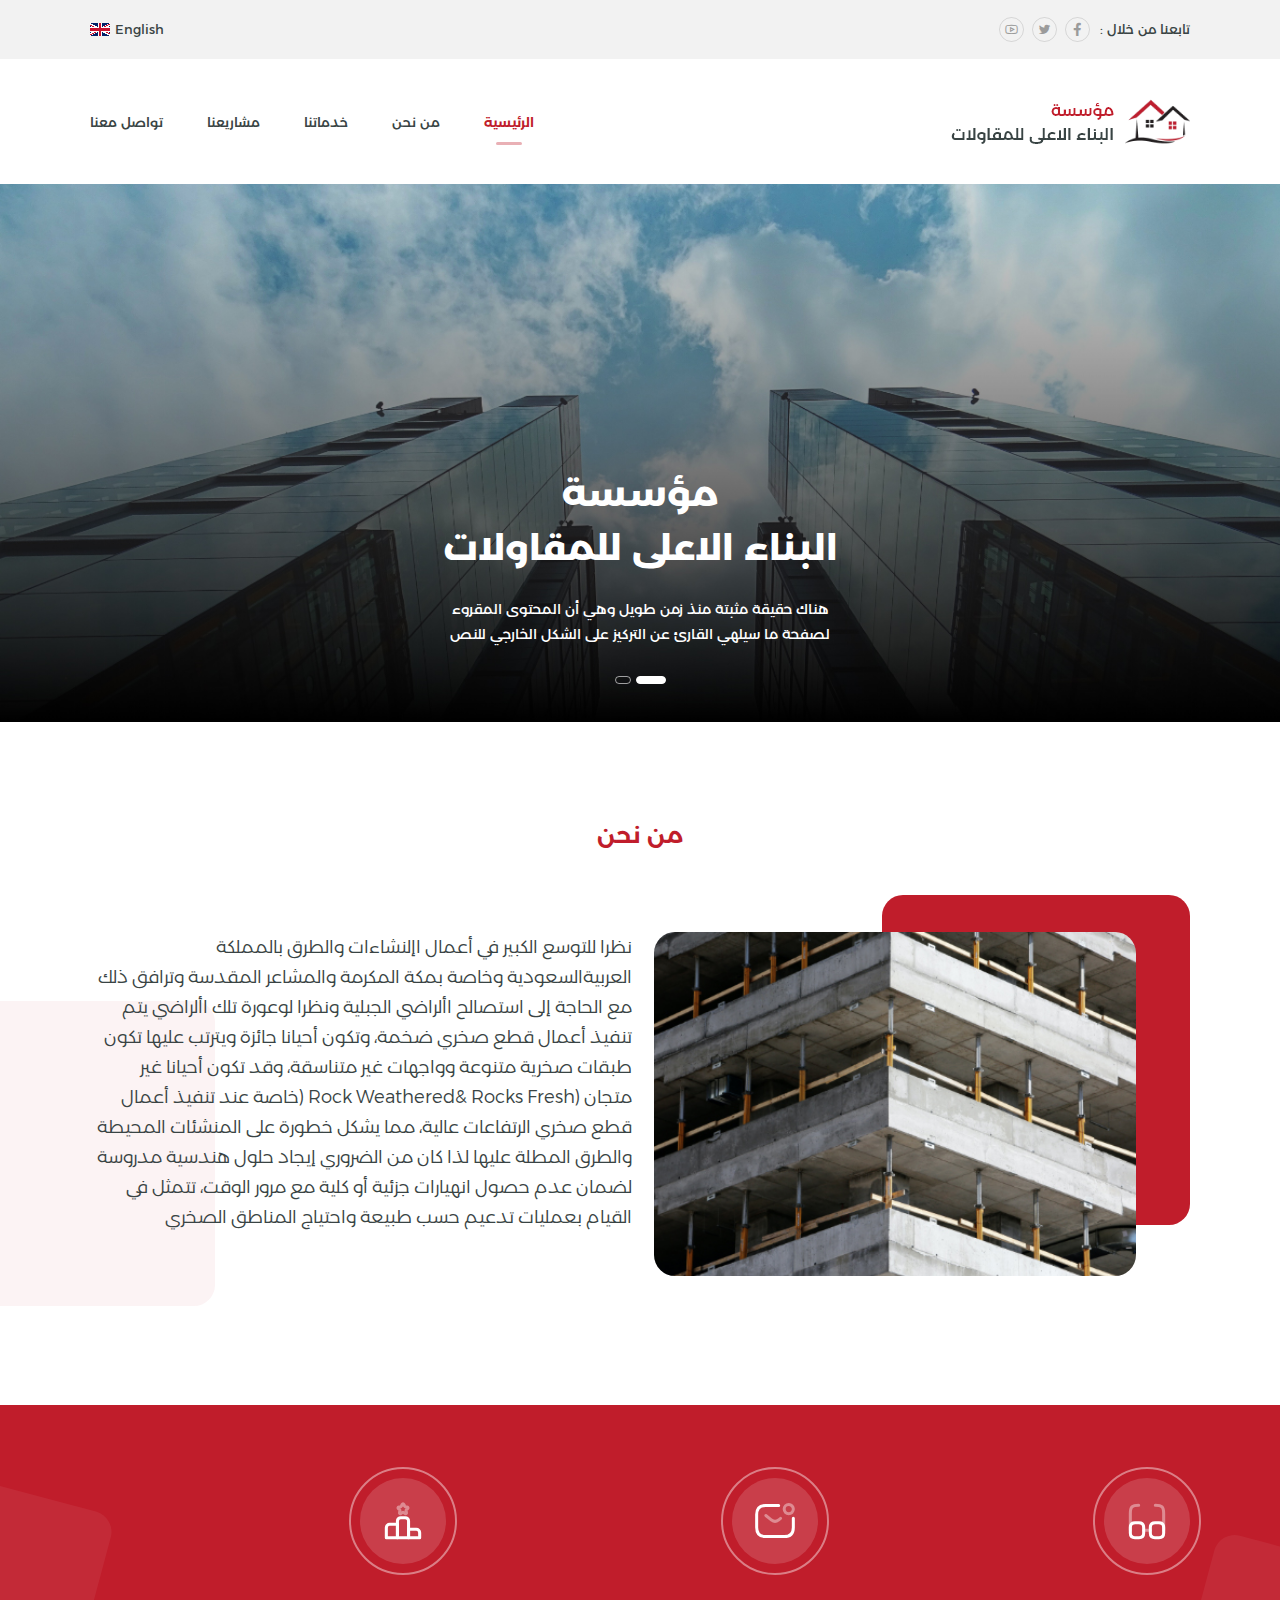
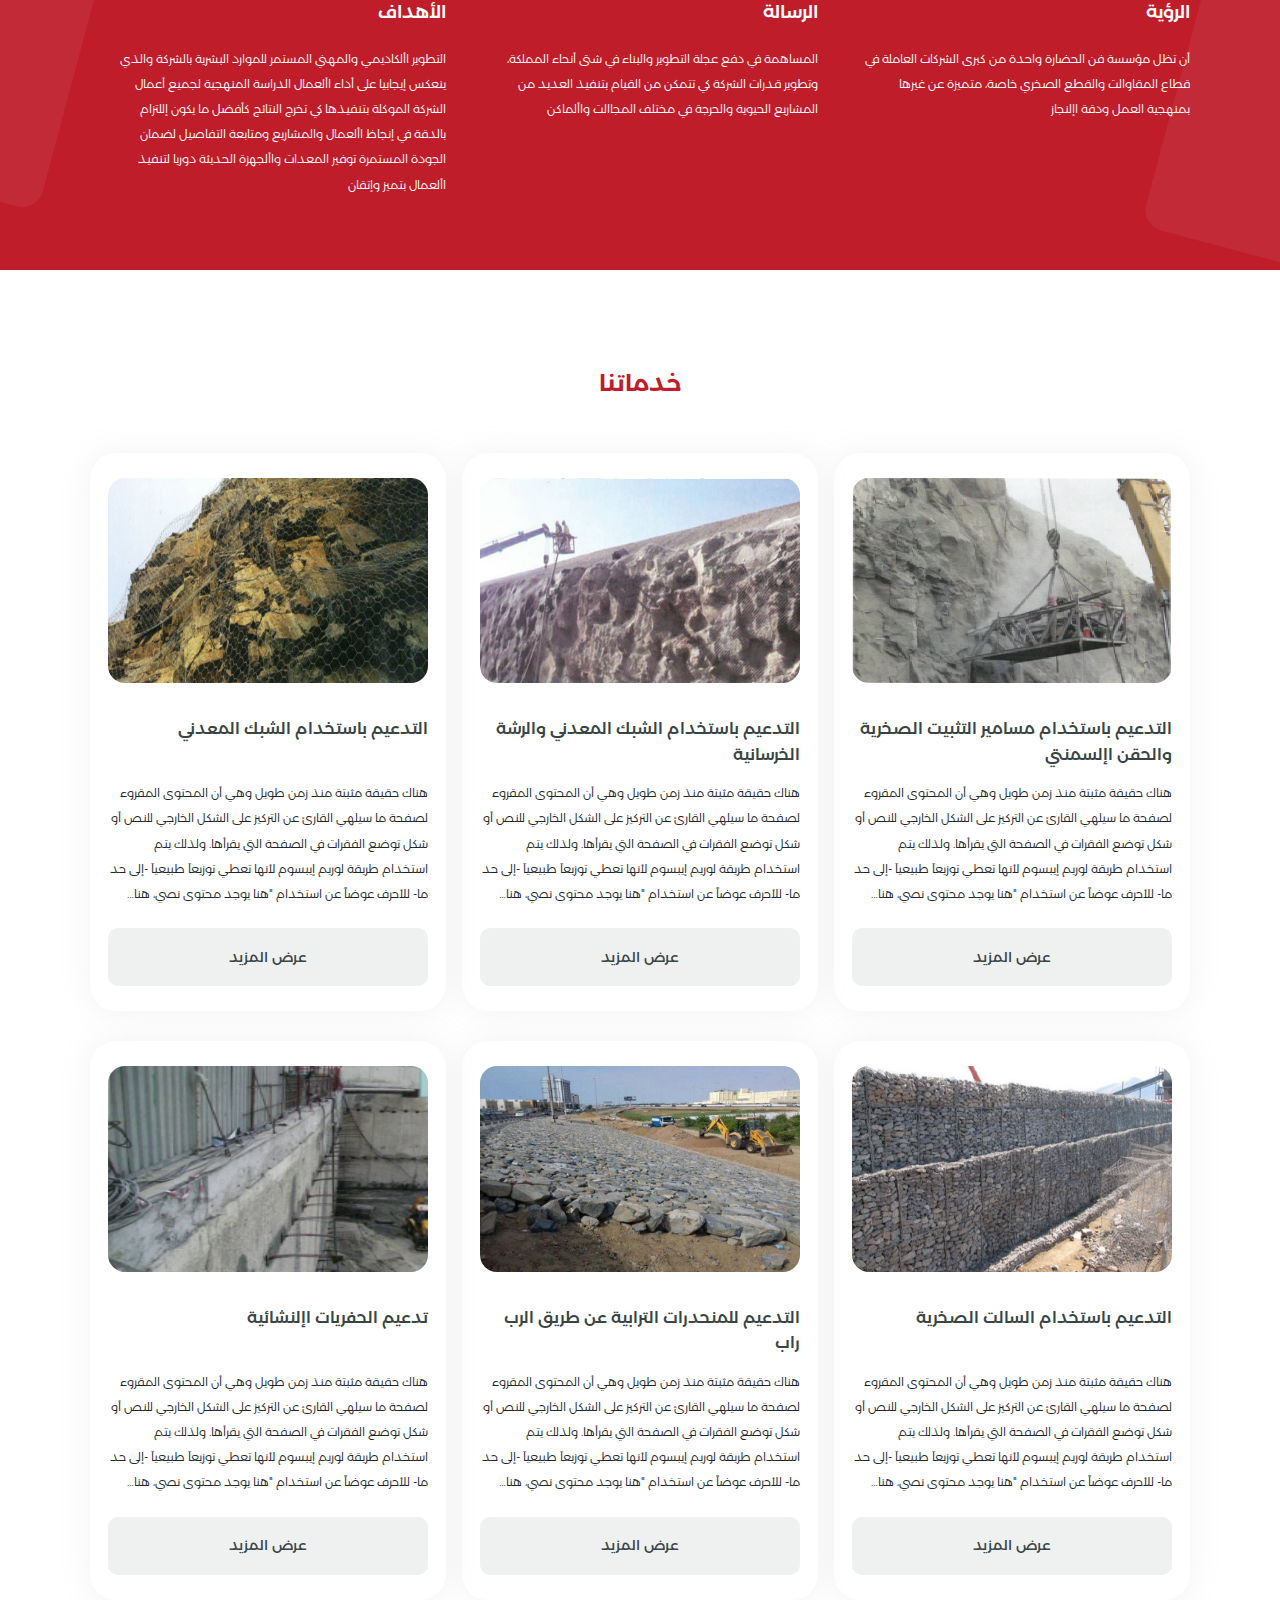
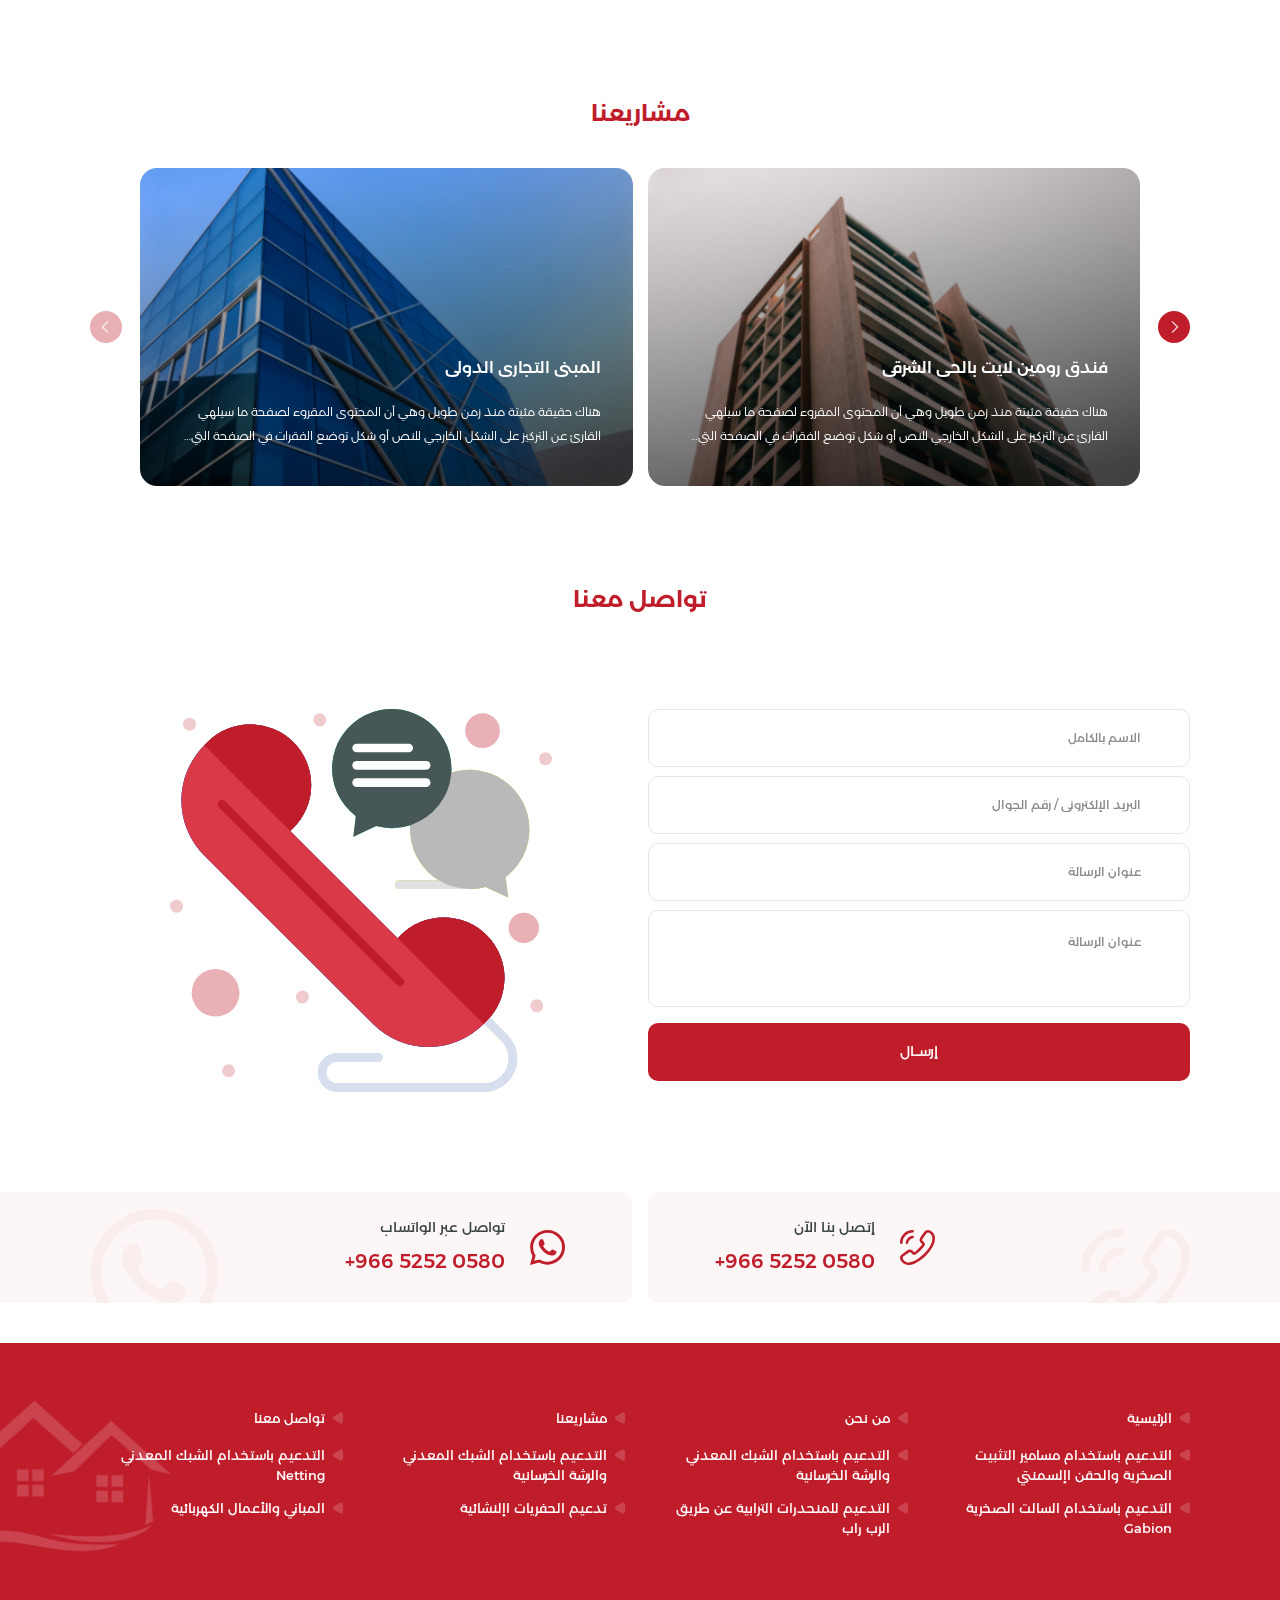
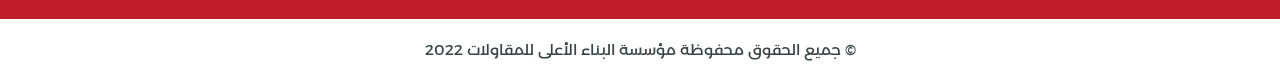
==== index.html @ 905dfeca "init" ====
<!DOCTYPE html>
<html dir="rtl" lang="ar">
  <head>
    <meta charset="UTF-8" />
    <meta
      name="viewport"
      content="width=device-width, initial-scale=1, shrink-to-fit=no, user-scalable=no"
    />
    <title>مؤسسة البناء الأعلى للمقاولات</title>
    <link rel="shortcut icon" type="img/png" href="images/favicon.png" />
    <link rel="stylesheet" href="css/bootstrap.rtl.min.css" />
    <link rel="stylesheet" href="css/sal.css" />
    <link rel="stylesheet" href="css/swiper-bundle.min.css" />
    <link rel="stylesheet" href="css/line-awesome.css" />
    <link rel="stylesheet" href="css/main.css" />
  </head>

  <body>
    <!-- Start Header -->
    <header>
      <div class="top-header-cont">
        <div class="container">
          <div class="top-header">
            <div class="socials">
              <span class="social-title">تابعنا من خلال : </span>
              <a href="#!" class="social facebook">
                <i class="lab la-facebook"></i>
              </a>
              <a href="#!" class="social twitter">
                <i class="lab la-twitter"></i>
              </a>
              <a href="#!" class="social youtube">
                <i class="lab la-youtube"></i>
              </a>
            </div>
            <a href="en/index.html" class="lang">
              <span>English</span>
              <img src="images/lang-en.png" class="img-fluid" />
            </a>
          </div>
        </div>
      </div>

      <div class="container">
        <div class="header">
          <a href="index.html" class="logo">
            <img src="images/logo.png" class="img-fluid" />
          </a>

          <div class="overlay"></div>
          <nav class="header-nav">
            <ul class="header-ul list-unstyled">
              <li class="nav-head">
                <button class="close-btn">
                  <i class="las la-times"></i>
                </button>
              </li>
              <li class="header-li">
                <a href="index.html" class="header-a active"> الرئيسية </a>
              </li>
              <li class="header-li">
                <a href="about.html" class="header-a"> من نحن </a>
              </li>
              <li class="header-li">
                <a href="services.html" class="header-a"> خدماتنا </a>
              </li>
              <li class="header-li">
                <a href="projects.html" class="header-a"> مشاريعنا </a>
              </li>
              <li class="header-li">
                <a href="contact.html" class="header-a"> تواصل معنا </a>
              </li>
            </ul>
          </nav>
          <a role="button" class="menu-btn">
            <i class="las la-bars"></i>
          </a>
        </div>
      </div>
    </header>
    <!-- End Header -->

    <!-- Start Main -->
    <main class="main-sec">
      <div class="main-slider">
        <div class="swiper">
          <div class="swiper-wrapper">
            <div class="swiper-slide">
              <div class="main-slide">
                <img src="images/main/01.jpg" class="img-fluid main-img" />
                <div class="main-text">
                  <h2 class="main-title">
                    مؤسسة
                    <br />
                    البناء الاعلى للمقاولات
                  </h2>
                  <p class="main-p">
                    هناك حقيقة مثبتة منذ زمن طويل وهي أن المحتوى المقروء لصفحة
                    ما سيلهي القارئ عن التركيز على الشكل الخارجي للنص
                  </p>
                </div>
              </div>
            </div>
            <div class="swiper-slide">
              <div class="main-slide">
                <img src="images/main/02.jpg" class="img-fluid main-img" />
                <div class="main-text">
                  <h2 class="main-title">
                    مؤسسة
                    <br />
                    البناء الاعلى للمقاولات
                  </h2>
                  <p class="main-p">
                    هناك حقيقة مثبتة منذ زمن طويل وهي أن المحتوى المقروء لصفحة
                    ما سيلهي القارئ عن التركيز على الشكل الخارجي للنص
                  </p>
                </div>
              </div>
            </div>
          </div>
        </div>

        <div class="swiper-pagination"></div>
      </div>
    </main>
    <!-- End Main -->

    <!-- Start About -->
    <section class="about-sec">
      <div class="pattern-square"></div>
      <div class="container">
        <h3 class="sec-head">من نحن</h3>
        <div class="about-grid">
          <div class="about-img-cont">
            <div class="about-img-pattern"></div>
            <div
              class="about-img"
              style="background-image: url(images/about/main.jpg)"
            ></div>
          </div>
          <div class="about-text">
            <p>
              نظرا للتوسع الكبير في أعمال اإلنشاءات والطرق بالمملكة
              العربيةالسعودية وخاصة بمكة المكرمة والمشاعر المقدسة وترافق ذلك مع
              الحاجة إلى استصالح األراضي الجبلية ونظرا لوعورة تلك األراضي يتم
              تنفيذ أعمال قطع صخري ضخمة، وتكون أحيانا جائزة ويترتب عليها تكون
              طبقات صخرية متنوعة وواجهات غير متناسقة، وقد تكون أحيانا غير متجان
              (Rock Weathered& Rocks Fresh (خاصة عند تنفيذ أعمال قطع صخري
              الرتفاعات عالية، مما يشكل خطورة على المنشئات المحيطة والطرق المطلة
              عليها لذا كان من الضروري إيجاد حلول هندسية مدروسة لضمان عدم حصول
              انهيارات جزئية أو كلية مع مرور الوقت، تتمثل في القيام بعمليات
              تدعيم حسب طبيعة واحتياج المناطق الصخري
            </p>
          </div>
        </div>
      </div>
    </section>
    <!-- End About -->

    <!-- Start Featurs -->
    <section class="feats-sec">
      <div class="pattern-square"></div>
      <div class="pattern-square"></div>
      <div class="container">
        <div class="feats-cont">
          <div class="feat">
            <div class="feat-icon">
              <img src="images/about/01.svg" class="img-fluid" />
            </div>
            <h5 class="feat-name">الرؤية</h5>
            <p class="feat-desc">
              أن تظل مؤسسة فن الحضارة واحدة من كبرى الشركات العاملة في قطاع
              المقاوالت والقطع الصخري خاصة، متميزة عن غيرها بمنهجية العمل ودقة
              اإلنجاز
            </p>
          </div>
          <div class="feat">
            <div class="feat-icon">
              <img src="images/about/02.svg" class="img-fluid" />
            </div>
            <h5 class="feat-name">الرسالة</h5>
            <p class="feat-desc">
              المساهمة في دفع عجلة التطوير والبناء في شتى أنحاء المملكة، وتطوير
              قدرات الشركة كي تتمكن من القيام بتنفيذ العديد من المشاريع الحيوية
              والحرجة في مختلف المجاالت واألماكن
            </p>
          </div>
          <div class="feat">
            <div class="feat-icon">
              <img src="images/about/03.svg" class="img-fluid" />
            </div>
            <h5 class="feat-name">الأهداف</h5>
            <p class="feat-desc">
              التطوير األكاديمي والمهني المستمر للموارد البشرية بالشركة والذي
              ينعكس إيجابيا على أداء األعمال الدراسة المنهجية لجميع أعمال الشركة
              الموكلة بتنفيذها كي تخرج النتائج كأفضل ما يكون إللتزام بالدقة في
              إنجاظ األعمال والمشاريع ومتابعة التفاصيل لضمان الجودة المستمرة
              توفير المعدات واألجهزة الحديثة دوريا لتنفيذ األعمال بتميز وإتقان
            </p>
          </div>
        </div>
      </div>
    </section>
    <!-- End Featurs -->

    <!-- Start Services -->
    <section class="services-sec">
      <div class="container">
        <h3 class="sec-head">خدماتنا</h3>
        <div class="services-grid">
          <div class="service-item">
            <a href="service.html" class="service-img">
              <img src="images/services/01.jpg" class="img-fluid" />
            </a>
            <h4 class="service-name-cont">
              <a href="service.html" class="service-name">
                التدعيم باستخدام مسامير التثبيت الصخرية والحقن اإلسمنتي
              </a>
            </h4>
            <p class="service-desc">
              هناك حقيقة مثبتة منذ زمن طويل وهي أن المحتوى المقروء لصفحة ما
              سيلهي القارئ عن التركيز على الشكل الخارجي للنص أو شكل توضع الفقرات
              في الصفحة التي يقرأها. ولذلك يتم استخدام طريقة لوريم إيبسوم لأنها
              تعطي توزيعاَ طبيعياَ -إلى حد ما- للأحرف عوضاً عن استخدام "هنا يوجد
              محتوى نصي، هنا يوجد محتوى نصي" فتجعلها تبدو (أي الأحرف) وكأنها نص
              مقروء. العديد من برامح النشر المكتبي وبرامح تحرير صفحات الويب
              تستخدم لوريم إيبسوم بشكل إفتراضي
            </p>
            <div class="service-link-cont">
              <a href="service.html" class="service-link">عرض المزيد</a>
            </div>
          </div>
          <div class="service-item">
            <a href="service.html" class="service-img">
              <img src="images/services/02.jpg" class="img-fluid" />
            </a>
            <h4 class="service-name-cont">
              <a href="service.html" class="service-name">
                التدعيم باستخدام الشبك المعدني والرشة الخرسانية
              </a>
            </h4>
            <p class="service-desc">
              هناك حقيقة مثبتة منذ زمن طويل وهي أن المحتوى المقروء لصفحة ما
              سيلهي القارئ عن التركيز على الشكل الخارجي للنص أو شكل توضع الفقرات
              في الصفحة التي يقرأها. ولذلك يتم استخدام طريقة لوريم إيبسوم لأنها
              تعطي توزيعاَ طبيعياَ -إلى حد ما- للأحرف عوضاً عن استخدام "هنا يوجد
              محتوى نصي، هنا يوجد محتوى نصي" فتجعلها تبدو (أي الأحرف) وكأنها نص
              مقروء. العديد من برامح النشر المكتبي وبرامح تحرير صفحات الويب
              تستخدم لوريم إيبسوم بشكل إفتراضي
            </p>
            <div class="service-link-cont">
              <a href="service.html" class="service-link">عرض المزيد</a>
            </div>
          </div>
          <div class="service-item">
            <a href="service.html" class="service-img">
              <img src="images/services/03.jpg" class="img-fluid" />
            </a>
            <h4 class="service-name-cont">
              <a href="service.html" class="service-name">
                التدعيم باستخدام الشبك المعدني
              </a>
            </h4>
            <p class="service-desc">
              هناك حقيقة مثبتة منذ زمن طويل وهي أن المحتوى المقروء لصفحة ما
              سيلهي القارئ عن التركيز على الشكل الخارجي للنص أو شكل توضع الفقرات
              في الصفحة التي يقرأها. ولذلك يتم استخدام طريقة لوريم إيبسوم لأنها
              تعطي توزيعاَ طبيعياَ -إلى حد ما- للأحرف عوضاً عن استخدام "هنا يوجد
              محتوى نصي، هنا يوجد محتوى نصي" فتجعلها تبدو (أي الأحرف) وكأنها نص
              مقروء. العديد من برامح النشر المكتبي وبرامح تحرير صفحات الويب
              تستخدم لوريم إيبسوم بشكل إفتراضي
            </p>
            <div class="service-link-cont">
              <a href="service.html" class="service-link">عرض المزيد</a>
            </div>
          </div>
          <div class="service-item">
            <a href="service.html" class="service-img">
              <img src="images/services/04.jpg" class="img-fluid" />
            </a>
            <h4 class="service-name-cont">
              <a href="service.html" class="service-name">
                التدعيم باستخدام السالت الصخرية
              </a>
            </h4>
            <p class="service-desc">
              هناك حقيقة مثبتة منذ زمن طويل وهي أن المحتوى المقروء لصفحة ما
              سيلهي القارئ عن التركيز على الشكل الخارجي للنص أو شكل توضع الفقرات
              في الصفحة التي يقرأها. ولذلك يتم استخدام طريقة لوريم إيبسوم لأنها
              تعطي توزيعاَ طبيعياَ -إلى حد ما- للأحرف عوضاً عن استخدام "هنا يوجد
              محتوى نصي، هنا يوجد محتوى نصي" فتجعلها تبدو (أي الأحرف) وكأنها نص
              مقروء. العديد من برامح النشر المكتبي وبرامح تحرير صفحات الويب
              تستخدم لوريم إيبسوم بشكل إفتراضي
            </p>
            <div class="service-link-cont">
              <a href="service.html" class="service-link">عرض المزيد</a>
            </div>
          </div>
          <div class="service-item">
            <a href="service.html" class="service-img">
              <img src="images/services/05.jpg" class="img-fluid" />
            </a>
            <h4 class="service-name-cont">
              <a href="service.html" class="service-name">
                التدعيم للمنحدرات الترابية عن طريق الرب راب
              </a>
            </h4>
            <p class="service-desc">
              هناك حقيقة مثبتة منذ زمن طويل وهي أن المحتوى المقروء لصفحة ما
              سيلهي القارئ عن التركيز على الشكل الخارجي للنص أو شكل توضع الفقرات
              في الصفحة التي يقرأها. ولذلك يتم استخدام طريقة لوريم إيبسوم لأنها
              تعطي توزيعاَ طبيعياَ -إلى حد ما- للأحرف عوضاً عن استخدام "هنا يوجد
              محتوى نصي، هنا يوجد محتوى نصي" فتجعلها تبدو (أي الأحرف) وكأنها نص
              مقروء. العديد من برامح النشر المكتبي وبرامح تحرير صفحات الويب
              تستخدم لوريم إيبسوم بشكل إفتراضي
            </p>
            <div class="service-link-cont">
              <a href="service.html" class="service-link">عرض المزيد</a>
            </div>
          </div>
          <div class="service-item">
            <a href="service.html" class="service-img">
              <img src="images/services/06.jpg" class="img-fluid" />
            </a>
            <h4 class="service-name-cont">
              <a href="service.html" class="service-name">
                تدعيم الحفريات اإلنشائية
              </a>
            </h4>
            <p class="service-desc">
              هناك حقيقة مثبتة منذ زمن طويل وهي أن المحتوى المقروء لصفحة ما
              سيلهي القارئ عن التركيز على الشكل الخارجي للنص أو شكل توضع الفقرات
              في الصفحة التي يقرأها. ولذلك يتم استخدام طريقة لوريم إيبسوم لأنها
              تعطي توزيعاَ طبيعياَ -إلى حد ما- للأحرف عوضاً عن استخدام "هنا يوجد
              محتوى نصي، هنا يوجد محتوى نصي" فتجعلها تبدو (أي الأحرف) وكأنها نص
              مقروء. العديد من برامح النشر المكتبي وبرامح تحرير صفحات الويب
              تستخدم لوريم إيبسوم بشكل إفتراضي
            </p>
            <div class="service-link-cont">
              <a href="service.html" class="service-link">عرض المزيد</a>
            </div>
          </div>
        </div>
      </div>
    </section>
    <!-- End Services -->

    <!-- Start Projects -->
    <section class="projects-sec">
      <div class="container">
        <h3 class="sec-head">مشاريعنا</h3>
        <div class="projects-slider">
          <div class="swiper">
            <div class="swiper-wrapper">
              <div class="swiper-slide">
                <a href="project.html" class="project-item">
                  <img src="images/projects/01.jpg" class="img-fluid" />
                  <div class="project-text">
                    <h4 class="project-name">فندق رومين لايت بالحي الشرقي</h4>
                    <p class="project-summary">
                      هناك حقيقة مثبتة منذ زمن طويل وهي أن المحتوى المقروء لصفحة
                      ما سيلهي القارئ عن التركيز على الشكل الخارجي للنص أو شكل
                      توضع الفقرات في الصفحة التي يقرأها. ولذلك يتم استخدام
                      طريقة لوريم إيبسوم لأنها تعطي توزيعاَ طبيعياَ -إلى حد ما-
                      للأحرف عوضاً عن استخدام "هنا يوجد محتوى نصي، هنا يوجد
                      محتوى نصي" فتجعلها تبدو (أي الأحرف) وكأنها نص مقروء.
                      العديد من برامح النشر المكتبي وبرامح تحرير صفحات الويب
                      تستخدم لوريم إيبسوم بشكل إفتراضي
                    </p>
                  </div>
                </a>
              </div>
              <div class="swiper-slide">
                <a href="project.html" class="project-item">
                  <img src="images/projects/02.jpg" class="img-fluid" />
                  <div class="project-text">
                    <h4 class="project-name">المبنى التجاري الدولي</h4>
                    <p class="project-summary">
                      هناك حقيقة مثبتة منذ زمن طويل وهي أن المحتوى المقروء لصفحة
                      ما سيلهي القارئ عن التركيز على الشكل الخارجي للنص أو شكل
                      توضع الفقرات في الصفحة التي يقرأها. ولذلك يتم استخدام
                      طريقة لوريم إيبسوم لأنها تعطي توزيعاَ طبيعياَ -إلى حد ما-
                      للأحرف عوضاً عن استخدام "هنا يوجد محتوى نصي، هنا يوجد
                      محتوى نصي" فتجعلها تبدو (أي الأحرف) وكأنها نص مقروء.
                      العديد من برامح النشر المكتبي وبرامح تحرير صفحات الويب
                      تستخدم لوريم إيبسوم بشكل إفتراضي
                    </p>
                  </div>
                </a>
              </div>
              <div class="swiper-slide">
                <a href="project.html" class="project-item">
                  <img src="images/main/01.jpg" class="img-fluid" />
                  <div class="project-text">
                    <h4 class="project-name">فندق رومين لايت بالحي الشرقي</h4>
                    <p class="project-summary">
                      هناك حقيقة مثبتة منذ زمن طويل وهي أن المحتوى المقروء لصفحة
                      ما سيلهي القارئ عن التركيز على الشكل الخارجي للنص أو شكل
                      توضع الفقرات في الصفحة التي يقرأها. ولذلك يتم استخدام
                      طريقة لوريم إيبسوم لأنها تعطي توزيعاَ طبيعياَ -إلى حد ما-
                      للأحرف عوضاً عن استخدام "هنا يوجد محتوى نصي، هنا يوجد
                      محتوى نصي" فتجعلها تبدو (أي الأحرف) وكأنها نص مقروء.
                      العديد من برامح النشر المكتبي وبرامح تحرير صفحات الويب
                      تستخدم لوريم إيبسوم بشكل إفتراضي
                    </p>
                  </div>
                </a>
              </div>
            </div>
          </div>

          <div class="swiper-button-next swiper-btn">
            <i class="las la-angle-right"></i>
          </div>
          <div class="swiper-button-prev swiper-btn">
            <i class="las la-angle-left"></i>
          </div>
          <div class="swiper-pagination"></div>
        </div>
      </div>
    </section>
    <!-- End Projects -->

    <!-- Start Contact -->
    <section class="contact-sec">
      <div class="container">
        <h3 class="sec-head">تواصل معنا</h3>
        <div class="contact-grid">
          <div class="contact-form">
            <form>
              <div class="contact-group">
                <input
                  type="text"
                  class="contact-control"
                  placeholder="الاسم بالكامل"
                />
              </div>
              <div class="contact-group">
                <input
                  type="text"
                  class="contact-control"
                  placeholder="البريد الإلكتروني / رقم الجوال"
                />
              </div>
              <div class="contact-group">
                <input
                  type="text"
                  class="contact-control"
                  placeholder="عنوان الرسالة"
                />
              </div>
              <div class="contact-group">
                <textarea
                  class="contact-control"
                  placeholder="عنوان الرسالة"
                ></textarea>
              </div>
              <button class="contact-btn">إرســال</button>
            </form>
          </div>
          <div class="contact-img">
            <img src="images/contact.svg" class="img-fluid" />
          </div>
        </div>
        <div class="methods-grid">
          <a href="tel:+96652520580" class="method-link">
            <div class="method-cont">
              <div class="contact-pattern">
                <img src="images/phone.svg" class="img-fluid" />
              </div>
              <div class="method-img">
                <img src="images/phone.svg" class="img-fluid" />
              </div>
              <div class="method-text">
                <h5 class="method-title">إتصل بنا الآن</h5>
                <strong class="method-way">+966 5252 0580</strong>
              </div>
            </div>
          </a>
          <a href="https://wa.me/+96652520580" class="method-link">
            <div class="method-cont">
              <div class="contact-pattern">
                <img src="images/whats.svg" class="img-fluid" />
              </div>
              <div class="method-img">
                <img src="images/whats.svg" class="img-fluid" />
              </div>
              <div class="method-text">
                <h5 class="method-title">تواصل عبر الواتساب</h5>
                <strong class="method-way">+966 5252 0580</strong>
              </div>
            </div>
          </a>
        </div>
      </div>
    </section>
    <!-- End Contact -->

    <!-- Start Footer -->
    <footer>
      <div class="pattern">
        <img src="images/footer.svg" class="img-fluid" />
      </div>
      <div class="container">
        <div class="footer">
          <ul class="footer-list list-unstyled">
            <li><a href="index.html" class="footer-link">الرئيسية</a></li>
            <li><a href="about.html" class="footer-link">من نحن</a></li>
            <li><a href="projects.html" class="footer-link">مشاريعنا</a></li>
            <li><a href="contact.html" class="footer-link">تواصل معنا</a></li>

            <li>
              <a href="service.html" class="footer-link">
                التدعيم باستخدام مسامير التثبيت الصخرية والحقن اإلسمنتي
              </a>
            </li>
            <li>
              <a href="service.html" class="footer-link">
                التدعيم باستخدام الشبك المعدني والرشة الخرسانية
              </a>
            </li>
            <li>
              <a href="service.html" class="footer-link">
                التدعيم باستخدام الشبك المعدني والرشة الخرسانية
              </a>
            </li>
            <li>
              <a href="service.html" class="footer-link">
                التدعيم باستخدام الشبك المعدني Netting
              </a>
            </li>
            <li>
              <a href="service.html" class="footer-link">
                التدعيم باستخدام السالت الصخرية Gabion
              </a>
            </li>
            <li>
              <a href="service.html" class="footer-link">
                التدعيم للمنحدرات الترابية عن طريق الرب راب
              </a>
            </li>
            <li>
              <a href="service.html" class="footer-link">
                تدعيم الحفريات اإلنشائية
              </a>
            </li>
            <li>
              <a href="service.html" class="footer-link">
                المباني والأعمال الكهربائية
              </a>
            </li>
          </ul>
        </div>
      </div>
      <div class="copyrights">
        © جميع الحقوق محفوظة مؤسسة البناء الأعلى للمقاولات 2022
      </div>
    </footer>
    <!-- End Footer -->

    <script src="js/jquery.min.js"></script>
    <script src="js/popper.min.js"></script>
    <script src="js/bootstrap.min.js"></script>
    <script src="js/swiper-bundle.min.js"></script>
    <script src="js/sal.js"></script>
    <script src="js/main.js"></script>
  </body>
</html>
---- css/sal.css ----
[data-sal]{transition-delay:0s;transition-delay:var(--sal-delay,0s);transition-duration:.2s;transition-duration:var(--sal-duration,.2s);transition-timing-function:ease;transition-timing-function:var(--sal-easing,ease)}[data-sal][data-sal-duration="200"]{transition-duration:.2s}[data-sal][data-sal-duration="250"]{transition-duration:.25s}[data-sal][data-sal-duration="300"]{transition-duration:.3s}[data-sal][data-sal-duration="350"]{transition-duration:.35s}[data-sal][data-sal-duration="400"]{transition-duration:.4s}[data-sal][data-sal-duration="450"]{transition-duration:.45s}[data-sal][data-sal-duration="500"]{transition-duration:.5s}[data-sal][data-sal-duration="550"]{transition-duration:.55s}[data-sal][data-sal-duration="600"]{transition-duration:.6s}[data-sal][data-sal-duration="650"]{transition-duration:.65s}[data-sal][data-sal-duration="700"]{transition-duration:.7s}[data-sal][data-sal-duration="750"]{transition-duration:.75s}[data-sal][data-sal-duration="800"]{transition-duration:.8s}[data-sal][data-sal-duration="850"]{transition-duration:.85s}[data-sal][data-sal-duration="900"]{transition-duration:.9s}[data-sal][data-sal-duration="950"]{transition-duration:.95s}[data-sal][data-sal-duration="1000"]{transition-duration:1s}[data-sal][data-sal-duration="1050"]{transition-duration:1.05s}[data-sal][data-sal-duration="1100"]{transition-duration:1.1s}[data-sal][data-sal-duration="1150"]{transition-duration:1.15s}[data-sal][data-sal-duration="1200"]{transition-duration:1.2s}[data-sal][data-sal-duration="1250"]{transition-duration:1.25s}[data-sal][data-sal-duration="1300"]{transition-duration:1.3s}[data-sal][data-sal-duration="1350"]{transition-duration:1.35s}[data-sal][data-sal-duration="1400"]{transition-duration:1.4s}[data-sal][data-sal-duration="1450"]{transition-duration:1.45s}[data-sal][data-sal-duration="1500"]{transition-duration:1.5s}[data-sal][data-sal-duration="1550"]{transition-duration:1.55s}[data-sal][data-sal-duration="1600"]{transition-duration:1.6s}[data-sal][data-sal-duration="1650"]{transition-duration:1.65s}[data-sal][data-sal-duration="1700"]{transition-duration:1.7s}[data-sal][data-sal-duration="1750"]{transition-duration:1.75s}[data-sal][data-sal-duration="1800"]{transition-duration:1.8s}[data-sal][data-sal-duration="1850"]{transition-duration:1.85s}[data-sal][data-sal-duration="1900"]{transition-duration:1.9s}[data-sal][data-sal-duration="1950"]{transition-duration:1.95s}[data-sal][data-sal-duration="2000"]{transition-duration:2s}[data-sal][data-sal-delay="50"]{transition-delay:.05s}[data-sal][data-sal-delay="100"]{transition-delay:.1s}[data-sal][data-sal-delay="150"]{transition-delay:.15s}[data-sal][data-sal-delay="200"]{transition-delay:.2s}[data-sal][data-sal-delay="250"]{transition-delay:.25s}[data-sal][data-sal-delay="300"]{transition-delay:.3s}[data-sal][data-sal-delay="350"]{transition-delay:.35s}[data-sal][data-sal-delay="400"]{transition-delay:.4s}[data-sal][data-sal-delay="450"]{transition-delay:.45s}[data-sal][data-sal-delay="500"]{transition-delay:.5s}[data-sal][data-sal-delay="550"]{transition-delay:.55s}[data-sal][data-sal-delay="600"]{transition-delay:.6s}[data-sal][data-sal-delay="650"]{transition-delay:.65s}[data-sal][data-sal-delay="700"]{transition-delay:.7s}[data-sal][data-sal-delay="750"]{transition-delay:.75s}[data-sal][data-sal-delay="800"]{transition-delay:.8s}[data-sal][data-sal-delay="850"]{transition-delay:.85s}[data-sal][data-sal-delay="900"]{transition-delay:.9s}[data-sal][data-sal-delay="950"]{transition-delay:.95s}[data-sal][data-sal-delay="1000"]{transition-delay:1s}[data-sal][data-sal-easing=linear]{transition-timing-function:linear}[data-sal][data-sal-easing=ease]{transition-timing-function:ease}[data-sal][data-sal-easing=ease-in]{transition-timing-function:ease-in}[data-sal][data-sal-easing=ease-out]{transition-timing-function:ease-out}[data-sal][data-sal-easing=ease-in-out]{transition-timing-function:ease-in-out}[data-sal][data-sal-easing=ease-in-cubic]{transition-timing-function:cubic-bezier(.55,.055,.675,.19)}[data-sal][data-sal-easing=ease-out-cubic]{transition-timing-function:cubic-bezier(.215,.61,.355,1)}[data-sal][data-sal-easing=ease-in-out-cubic]{transition-timing-function:cubic-bezier(.645,.045,.355,1)}[data-sal][data-sal-easing=ease-in-circ]{transition-timing-function:cubic-bezier(.6,.04,.98,.335)}[data-sal][data-sal-easing=ease-out-circ]{transition-timing-function:cubic-bezier(.075,.82,.165,1)}[data-sal][data-sal-easing=ease-in-out-circ]{transition-timing-function:cubic-bezier(.785,.135,.15,.86)}[data-sal][data-sal-easing=ease-in-expo]{transition-timing-function:cubic-bezier(.95,.05,.795,.035)}[data-sal][data-sal-easing=ease-out-expo]{transition-timing-function:cubic-bezier(.19,1,.22,1)}[data-sal][data-sal-easing=ease-in-out-expo]{transition-timing-function:cubic-bezier(1,0,0,1)}[data-sal][data-sal-easing=ease-in-quad]{transition-timing-function:cubic-bezier(.55,.085,.68,.53)}[data-sal][data-sal-easing=ease-out-quad]{transition-timing-function:cubic-bezier(.25,.46,.45,.94)}[data-sal][data-sal-easing=ease-in-out-quad]{transition-timing-function:cubic-bezier(.455,.03,.515,.955)}[data-sal][data-sal-easing=ease-in-quart]{transition-timing-function:cubic-bezier(.895,.03,.685,.22)}[data-sal][data-sal-easing=ease-out-quart]{transition-timing-function:cubic-bezier(.165,.84,.44,1)}[data-sal][data-sal-easing=ease-in-out-quart]{transition-timing-function:cubic-bezier(.77,0,.175,1)}[data-sal][data-sal-easing=ease-in-quint]{transition-timing-function:cubic-bezier(.755,.05,.855,.06)}[data-sal][data-sal-easing=ease-out-quint]{transition-timing-function:cubic-bezier(.23,1,.32,1)}[data-sal][data-sal-easing=ease-in-out-quint]{transition-timing-function:cubic-bezier(.86,0,.07,1)}[data-sal][data-sal-easing=ease-in-sine]{transition-timing-function:cubic-bezier(.47,0,.745,.715)}[data-sal][data-sal-easing=ease-out-sine]{transition-timing-function:cubic-bezier(.39,.575,.565,1)}[data-sal][data-sal-easing=ease-in-out-sine]{transition-timing-function:cubic-bezier(.445,.05,.55,.95)}[data-sal][data-sal-easing=ease-in-back]{transition-timing-function:cubic-bezier(.6,-.28,.735,.045)}[data-sal][data-sal-easing=ease-out-back]{transition-timing-function:cubic-bezier(.175,.885,.32,1.275)}[data-sal][data-sal-easing=ease-in-out-back]{transition-timing-function:cubic-bezier(.68,-.55,.265,1.55)}[data-sal|=fade]{opacity:0;transition-property:opacity}[data-sal|=fade].sal-animate,body.sal-disabled [data-sal|=fade]{opacity:1}[data-sal|=slide]{opacity:0;transition-property:opacity,transform}[data-sal=slide-up]{transform:translateY(20%)}[data-sal=slide-down]{transform:translateY(-20%)}[data-sal=slide-left]{transform:translateX(20%)}[data-sal=slide-right]{transform:translateX(-20%)}[data-sal|=slide].sal-animate,body.sal-disabled [data-sal|=slide]{opacity:1;transform:none}[data-sal|=zoom]{opacity:0;transition-property:opacity,transform}[data-sal=zoom-in]{transform:scale(.5)}[data-sal=zoom-out]{transform:scale(1.1)}[data-sal|=zoom].sal-animate,body.sal-disabled [data-sal|=zoom]{opacity:1;transform:none}[data-sal|=flip]{-webkit-backface-visibility:hidden;backface-visibility:hidden;transition-property:transform}[data-sal=flip-left]{transform:perspective(2000px) rotateY(-91deg)}[data-sal=flip-right]{transform:perspective(2000px) rotateY(91deg)}[data-sal=flip-up]{transform:perspective(2000px) rotateX(-91deg)}[data-sal=flip-down]{transform:perspective(2000px) rotateX(91deg)}[data-sal|=flip].sal-animate,body.sal-disabled [data-sal|=flip]{transform:none}
---- css/line-awesome.css ----
.la,
.las,
.lar,
.lal,
.lad,
.lab {
  -moz-osx-font-smoothing: grayscale;
  -webkit-font-smoothing: antialiased;
  display: inline-block;
  font-style: normal;
  font-variant: normal;
  text-rendering: auto;
  line-height: 1; }

.la-lg {
  font-size: 1.33333em;
  line-height: 0.75em;
  vertical-align: -.0667em; }

.la-xs {
  font-size: .75em; }

.la-sm {
  font-size: .875em; }

.la-1x {
  font-size: 1em; }

.la-2x {
  font-size: 2em; }

.la-3x {
  font-size: 3em; }

.la-4x {
  font-size: 4em; }

.la-5x {
  font-size: 5em; }

.la-6x {
  font-size: 6em; }

.la-7x {
  font-size: 7em; }

.la-8x {
  font-size: 8em; }

.la-9x {
  font-size: 9em; }

.la-10x {
  font-size: 10em; }

.la-fw {
  text-align: center;
  width: 1.25em; }

.la-ul {
  list-style-type: none;
  margin-left: 2.5em;
  padding-left: 0; }
  .la-ul > li {
    position: relative; }

.la-li {
  left: -2em;
  position: absolute;
  text-align: center;
  width: 2em;
  line-height: inherit; }

.la-border {
  border: solid 0.08em #eee;
  border-radius: .1em;
  padding: .2em .25em .15em; }

.la-pull-left {
  float: left; }

.la-pull-right {
  float: right; }

.la.la-pull-left,
.las.la-pull-left,
.lar.la-pull-left,
.lal.la-pull-left,
.lab.la-pull-left {
  margin-right: .3em; }

.la.la-pull-right,
.las.la-pull-right,
.lar.la-pull-right,
.lal.la-pull-right,
.lab.la-pull-right {
  margin-left: .3em; }

.la-spin {
  -webkit-animation: la-spin 2s infinite linear;
          animation: la-spin 2s infinite linear; }

.la-pulse {
  -webkit-animation: la-spin 1s infinite steps(8);
          animation: la-spin 1s infinite steps(8); }

@-webkit-keyframes la-spin {
  0% {
    -webkit-transform: rotate(0deg);
            transform: rotate(0deg); }
  100% {
    -webkit-transform: rotate(360deg);
            transform: rotate(360deg); } }

@keyframes la-spin {
  0% {
    -webkit-transform: rotate(0deg);
            transform: rotate(0deg); }
  100% {
    -webkit-transform: rotate(360deg);
            transform: rotate(360deg); } }

.la-rotate-90 {
  -ms-filter: "progid:DXImageTransform.Microsoft.BasicImage(rotation=1)";
  -webkit-transform: rotate(90deg);
          transform: rotate(90deg); }

.la-rotate-180 {
  -ms-filter: "progid:DXImageTransform.Microsoft.BasicImage(rotation=2)";
  -webkit-transform: rotate(180deg);
          transform: rotate(180deg); }

.la-rotate-270 {
  -ms-filter: "progid:DXImageTransform.Microsoft.BasicImage(rotation=3)";
  -webkit-transform: rotate(270deg);
          transform: rotate(270deg); }

.la-flip-horizontal {
  -ms-filter: "progid:DXImageTransform.Microsoft.BasicImage(rotation=0, mirror=1)";
  -webkit-transform: scale(-1, 1);
          transform: scale(-1, 1); }

.la-flip-vertical {
  -ms-filter: "progid:DXImageTransform.Microsoft.BasicImage(rotation=2, mirror=1)";
  -webkit-transform: scale(1, -1);
          transform: scale(1, -1); }

.la-flip-both, .la-flip-horizontal.la-flip-vertical {
  -ms-filter: "progid:DXImageTransform.Microsoft.BasicImage(rotation=2, mirror=1)";
  -webkit-transform: scale(-1, -1);
          transform: scale(-1, -1); }

:root .la-rotate-90,
:root .la-rotate-180,
:root .la-rotate-270,
:root .la-flip-horizontal,
:root .la-flip-vertical,
:root .la-flip-both {
  -webkit-filter: none;
          filter: none; }

.la-stack {
  display: inline-block;
  height: 2em;
  line-height: 2em;
  position: relative;
  vertical-align: middle;
  width: 2.5em; }

.la-stack-1x,
.la-stack-2x {
  left: 0;
  position: absolute;
  text-align: center;
  width: 100%; }

.la-stack-1x {
  line-height: inherit; }

.la-stack-2x {
  font-size: 2em; }

.la-inverse {
  color: #fff; }

/* Font Awesome uses the Unicode Private Use Area (PUA) to ensure screen
readers do not read off random characters that represent icons */
.la-500px:before {
  content: "\f26e"; }

.la-accessible-icon:before {
  content: "\f368"; }

.la-accusoft:before {
  content: "\f369"; }

.la-acquisitions-incorporated:before {
  content: "\f6af"; }

.la-ad:before {
  content: "\f641"; }

.la-address-book:before {
  content: "\f2b9"; }

.la-address-card:before {
  content: "\f2bb"; }

.la-adjust:before {
  content: "\f042"; }

.la-adn:before {
  content: "\f170"; }

.la-adobe:before {
  content: "\f778"; }

.la-adversal:before {
  content: "\f36a"; }

.la-affiliatetheme:before {
  content: "\f36b"; }

.la-air-freshener:before {
  content: "\f5d0"; }

.la-airbnb:before {
  content: "\f834"; }

.la-algolia:before {
  content: "\f36c"; }

.la-align-center:before {
  content: "\f037"; }

.la-align-justify:before {
  content: "\f039"; }

.la-align-left:before {
  content: "\f036"; }

.la-align-right:before {
  content: "\f038"; }

.la-alipay:before {
  content: "\f642"; }

.la-allergies:before {
  content: "\f461"; }

.la-amazon:before {
  content: "\f270"; }

.la-amazon-pay:before {
  content: "\f42c"; }

.la-ambulance:before {
  content: "\f0f9"; }

.la-american-sign-language-interpreting:before {
  content: "\f2a3"; }

.la-amilia:before {
  content: "\f36d"; }

.la-anchor:before {
  content: "\f13d"; }

.la-android:before {
  content: "\f17b"; }

.la-angellist:before {
  content: "\f209"; }

.la-angle-double-down:before {
  content: "\f103"; }

.la-angle-double-left:before {
  content: "\f100"; }

.la-angle-double-right:before {
  content: "\f101"; }

.la-angle-double-up:before {
  content: "\f102"; }

.la-angle-down:before {
  content: "\f107"; }

.la-angle-left:before {
  content: "\f104"; }

.la-angle-right:before {
  content: "\f105"; }

.la-angle-up:before {
  content: "\f106"; }

.la-angry:before {
  content: "\f556"; }

.la-angrycreative:before {
  content: "\f36e"; }

.la-angular:before {
  content: "\f420"; }

.la-ankh:before {
  content: "\f644"; }

.la-app-store:before {
  content: "\f36f"; }

.la-app-store-ios:before {
  content: "\f370"; }

.la-apper:before {
  content: "\f371"; }

.la-apple:before {
  content: "\f179"; }

.la-apple-alt:before {
  content: "\f5d1"; }

.la-apple-pay:before {
  content: "\f415"; }

.la-archive:before {
  content: "\f187"; }

.la-archway:before {
  content: "\f557"; }

.la-arrow-alt-circle-down:before {
  content: "\f358"; }

.la-arrow-alt-circle-left:before {
  content: "\f359"; }

.la-arrow-alt-circle-right:before {
  content: "\f35a"; }

.la-arrow-alt-circle-up:before {
  content: "\f35b"; }

.la-arrow-circle-down:before {
  content: "\f0ab"; }

.la-arrow-circle-left:before {
  content: "\f0a8"; }

.la-arrow-circle-right:before {
  content: "\f0a9"; }

.la-arrow-circle-up:before {
  content: "\f0aa"; }

.la-arrow-down:before {
  content: "\f063"; }

.la-arrow-left:before {
  content: "\f060"; }

.la-arrow-right:before {
  content: "\f061"; }

.la-arrow-up:before {
  content: "\f062"; }

.la-arrows-alt:before {
  content: "\f0b2"; }

.la-arrows-alt-h:before {
  content: "\f337"; }

.la-arrows-alt-v:before {
  content: "\f338"; }

.la-artstation:before {
  content: "\f77a"; }

.la-assistive-listening-systems:before {
  content: "\f2a2"; }

.la-asterisk:before {
  content: "\f069"; }

.la-asymmetrik:before {
  content: "\f372"; }

.la-at:before {
  content: "\f1fa"; }

.la-atlas:before {
  content: "\f558"; }

.la-atlassian:before {
  content: "\f77b"; }

.la-atom:before {
  content: "\f5d2"; }

.la-audible:before {
  content: "\f373"; }

.la-audio-description:before {
  content: "\f29e"; }

.la-autoprefixer:before {
  content: "\f41c"; }

.la-avianex:before {
  content: "\f374"; }

.la-aviato:before {
  content: "\f421"; }

.la-award:before {
  content: "\f559"; }

.la-aws:before {
  content: "\f375"; }

.la-baby:before {
  content: "\f77c"; }

.la-baby-carriage:before {
  content: "\f77d"; }

.la-backspace:before {
  content: "\f55a"; }

.la-backward:before {
  content: "\f04a"; }

.la-bacon:before {
  content: "\f7e5"; }

.la-balance-scale:before {
  content: "\f24e"; }

.la-balance-scale-left:before {
  content: "\f515"; }

.la-balance-scale-right:before {
  content: "\f516"; }

.la-ban:before {
  content: "\f05e"; }

.la-band-aid:before {
  content: "\f462"; }

.la-bandcamp:before {
  content: "\f2d5"; }

.la-barcode:before {
  content: "\f02a"; }

.la-bars:before {
  content: "\f0c9"; }

.la-baseball-ball:before {
  content: "\f433"; }

.la-basketball-ball:before {
  content: "\f434"; }

.la-bath:before {
  content: "\f2cd"; }

.la-battery-empty:before {
  content: "\f244"; }

.la-battery-full:before {
  content: "\f240"; }

.la-battery-half:before {
  content: "\f242"; }

.la-battery-quarter:before {
  content: "\f243"; }

.la-battery-three-quarters:before {
  content: "\f241"; }

.la-battle-net:before {
  content: "\f835"; }

.la-bed:before {
  content: "\f236"; }

.la-beer:before {
  content: "\f0fc"; }

.la-behance:before {
  content: "\f1b4"; }

.la-behance-square:before {
  content: "\f1b5"; }

.la-bell:before {
  content: "\f0f3"; }

.la-bell-slash:before {
  content: "\f1f6"; }

.la-bezier-curve:before {
  content: "\f55b"; }

.la-bible:before {
  content: "\f647"; }

.la-bicycle:before {
  content: "\f206"; }

.la-biking:before {
  content: "\f84a"; }

.la-bimobject:before {
  content: "\f378"; }

.la-binoculars:before {
  content: "\f1e5"; }

.la-biohazard:before {
  content: "\f780"; }

.la-birthday-cake:before {
  content: "\f1fd"; }

.la-bitbucket:before {
  content: "\f171"; }

.la-bitcoin:before {
  content: "\f379"; }

.la-bity:before {
  content: "\f37a"; }

.la-black-tie:before {
  content: "\f27e"; }

.la-blackberry:before {
  content: "\f37b"; }

.la-blender:before {
  content: "\f517"; }

.la-blender-phone:before {
  content: "\f6b6"; }

.la-blind:before {
  content: "\f29d"; }

.la-blog:before {
  content: "\f781"; }

.la-blogger:before {
  content: "\f37c"; }

.la-blogger-b:before {
  content: "\f37d"; }

.la-bluetooth:before {
  content: "\f293"; }

.la-bluetooth-b:before {
  content: "\f294"; }

.la-bold:before {
  content: "\f032"; }

.la-bolt:before {
  content: "\f0e7"; }

.la-bomb:before {
  content: "\f1e2"; }

.la-bone:before {
  content: "\f5d7"; }

.la-bong:before {
  content: "\f55c"; }

.la-book:before {
  content: "\f02d"; }

.la-book-dead:before {
  content: "\f6b7"; }

.la-book-medical:before {
  content: "\f7e6"; }

.la-book-open:before {
  content: "\f518"; }

.la-book-reader:before {
  content: "\f5da"; }

.la-bookmark:before {
  content: "\f02e"; }

.la-bootstrap:before {
  content: "\f836"; }

.la-border-all:before {
  content: "\f84c"; }

.la-border-none:before {
  content: "\f850"; }

.la-border-style:before {
  content: "\f853"; }

.la-bowling-ball:before {
  content: "\f436"; }

.la-box:before {
  content: "\f466"; }

.la-box-open:before {
  content: "\f49e"; }

.la-boxes:before {
  content: "\f468"; }

.la-braille:before {
  content: "\f2a1"; }

.la-brain:before {
  content: "\f5dc"; }

.la-bread-slice:before {
  content: "\f7ec"; }

.la-briefcase:before {
  content: "\f0b1"; }

.la-briefcase-medical:before {
  content: "\f469"; }

.la-broadcast-tower:before {
  content: "\f519"; }

.la-broom:before {
  content: "\f51a"; }

.la-brush:before {
  content: "\f55d"; }

.la-btc:before {
  content: "\f15a"; }

.la-buffer:before {
  content: "\f837"; }

.la-bug:before {
  content: "\f188"; }

.la-building:before {
  content: "\f1ad"; }

.la-bullhorn:before {
  content: "\f0a1"; }

.la-bullseye:before {
  content: "\f140"; }

.la-burn:before {
  content: "\f46a"; }

.la-buromobelexperte:before {
  content: "\f37f"; }

.la-bus:before {
  content: "\f207"; }

.la-bus-alt:before {
  content: "\f55e"; }

.la-business-time:before {
  content: "\f64a"; }

.la-buy-n-large:before {
  content: "\f8a6"; }

.la-buysellads:before {
  content: "\f20d"; }

.la-calculator:before {
  content: "\f1ec"; }

.la-calendar:before {
  content: "\f133"; }

.la-calendar-alt:before {
  content: "\f073"; }

.la-calendar-check:before {
  content: "\f274"; }

.la-calendar-day:before {
  content: "\f783"; }

.la-calendar-minus:before {
  content: "\f272"; }

.la-calendar-plus:before {
  content: "\f271"; }

.la-calendar-times:before {
  content: "\f273"; }

.la-calendar-week:before {
  content: "\f784"; }

.la-camera:before {
  content: "\f030"; }

.la-camera-retro:before {
  content: "\f083"; }

.la-campground:before {
  content: "\f6bb"; }

.la-canadian-maple-leaf:before {
  content: "\f785"; }

.la-candy-cane:before {
  content: "\f786"; }

.la-cannabis:before {
  content: "\f55f"; }

.la-capsules:before {
  content: "\f46b"; }

.la-car:before {
  content: "\f1b9"; }

.la-car-alt:before {
  content: "\f5de"; }

.la-car-battery:before {
  content: "\f5df"; }

.la-car-crash:before {
  content: "\f5e1"; }

.la-car-side:before {
  content: "\f5e4"; }

.la-caret-down:before {
  content: "\f0d7"; }

.la-caret-left:before {
  content: "\f0d9"; }

.la-caret-right:before {
  content: "\f0da"; }

.la-caret-square-down:before {
  content: "\f150"; }

.la-caret-square-left:before {
  content: "\f191"; }

.la-caret-square-right:before {
  content: "\f152"; }

.la-caret-square-up:before {
  content: "\f151"; }

.la-caret-up:before {
  content: "\f0d8"; }

.la-carrot:before {
  content: "\f787"; }

.la-cart-arrow-down:before {
  content: "\f218"; }

.la-cart-plus:before {
  content: "\f217"; }

.la-cash-register:before {
  content: "\f788"; }

.la-cat:before {
  content: "\f6be"; }

.la-cc-amazon-pay:before {
  content: "\f42d"; }

.la-cc-amex:before {
  content: "\f1f3"; }

.la-cc-apple-pay:before {
  content: "\f416"; }

.la-cc-diners-club:before {
  content: "\f24c"; }

.la-cc-discover:before {
  content: "\f1f2"; }

.la-cc-jcb:before {
  content: "\f24b"; }

.la-cc-mastercard:before {
  content: "\f1f1"; }

.la-cc-paypal:before {
  content: "\f1f4"; }

.la-cc-stripe:before {
  content: "\f1f5"; }

.la-cc-visa:before {
  content: "\f1f0"; }

.la-centercode:before {
  content: "\f380"; }

.la-centos:before {
  content: "\f789"; }

.la-certificate:before {
  content: "\f0a3"; }

.la-chair:before {
  content: "\f6c0"; }

.la-chalkboard:before {
  content: "\f51b"; }

.la-chalkboard-teacher:before {
  content: "\f51c"; }

.la-charging-station:before {
  content: "\f5e7"; }

.la-chart-area:before {
  content: "\f1fe"; }

.la-chart-bar:before {
  content: "\f080"; }

.la-chart-line:before {
  content: "\f201"; }

.la-chart-pie:before {
  content: "\f200"; }

.la-check:before {
  content: "\f00c"; }

.la-check-circle:before {
  content: "\f058"; }

.la-check-double:before {
  content: "\f560"; }

.la-check-square:before {
  content: "\f14a"; }

.la-cheese:before {
  content: "\f7ef"; }

.la-chess:before {
  content: "\f439"; }

.la-chess-bishop:before {
  content: "\f43a"; }

.la-chess-board:before {
  content: "\f43c"; }

.la-chess-king:before {
  content: "\f43f"; }

.la-chess-knight:before {
  content: "\f441"; }

.la-chess-pawn:before {
  content: "\f443"; }

.la-chess-queen:before {
  content: "\f445"; }

.la-chess-rook:before {
  content: "\f447"; }

.la-chevron-circle-down:before {
  content: "\f13a"; }

.la-chevron-circle-left:before {
  content: "\f137"; }

.la-chevron-circle-right:before {
  content: "\f138"; }

.la-chevron-circle-up:before {
  content: "\f139"; }

.la-chevron-down:before {
  content: "\f078"; }

.la-chevron-left:before {
  content: "\f053"; }

.la-chevron-right:before {
  content: "\f054"; }

.la-chevron-up:before {
  content: "\f077"; }

.la-child:before {
  content: "\f1ae"; }

.la-chrome:before {
  content: "\f268"; }

.la-chromecast:before {
  content: "\f838"; }

.la-church:before {
  content: "\f51d"; }

.la-circle:before {
  content: "\f111"; }

.la-circle-notch:before {
  content: "\f1ce"; }

.la-city:before {
  content: "\f64f"; }

.la-clinic-medical:before {
  content: "\f7f2"; }

.la-clipboard:before {
  content: "\f328"; }

.la-clipboard-check:before {
  content: "\f46c"; }

.la-clipboard-list:before {
  content: "\f46d"; }

.la-clock:before {
  content: "\f017"; }

.la-clone:before {
  content: "\f24d"; }

.la-closed-captioning:before {
  content: "\f20a"; }

.la-cloud:before {
  content: "\f0c2"; }

.la-cloud-download-alt:before {
  content: "\f381"; }

.la-cloud-meatball:before {
  content: "\f73b"; }

.la-cloud-moon:before {
  content: "\f6c3"; }

.la-cloud-moon-rain:before {
  content: "\f73c"; }

.la-cloud-rain:before {
  content: "\f73d"; }

.la-cloud-showers-heavy:before {
  content: "\f740"; }

.la-cloud-sun:before {
  content: "\f6c4"; }

.la-cloud-sun-rain:before {
  content: "\f743"; }

.la-cloud-upload-alt:before {
  content: "\f382"; }

.la-cloudscale:before {
  content: "\f383"; }

.la-cloudsmith:before {
  content: "\f384"; }

.la-cloudversify:before {
  content: "\f385"; }

.la-cocktail:before {
  content: "\f561"; }

.la-code:before {
  content: "\f121"; }

.la-code-branch:before {
  content: "\f126"; }

.la-codepen:before {
  content: "\f1cb"; }

.la-codiepie:before {
  content: "\f284"; }

.la-coffee:before {
  content: "\f0f4"; }

.la-cog:before {
  content: "\f013"; }

.la-cogs:before {
  content: "\f085"; }

.la-coins:before {
  content: "\f51e"; }

.la-columns:before {
  content: "\f0db"; }

.la-comment:before {
  content: "\f075"; }

.la-comment-alt:before {
  content: "\f27a"; }

.la-comment-dollar:before {
  content: "\f651"; }

.la-comment-dots:before {
  content: "\f4ad"; }

.la-comment-medical:before {
  content: "\f7f5"; }

.la-comment-slash:before {
  content: "\f4b3"; }

.la-comments:before {
  content: "\f086"; }

.la-comments-dollar:before {
  content: "\f653"; }

.la-compact-disc:before {
  content: "\f51f"; }

.la-compass:before {
  content: "\f14e"; }

.la-compress:before {
  content: "\f066"; }

.la-compress-arrows-alt:before {
  content: "\f78c"; }

.la-concierge-bell:before {
  content: "\f562"; }

.la-confluence:before {
  content: "\f78d"; }

.la-connectdevelop:before {
  content: "\f20e"; }

.la-contao:before {
  content: "\f26d"; }

.la-cookie:before {
  content: "\f563"; }

.la-cookie-bite:before {
  content: "\f564"; }

.la-copy:before {
  content: "\f0c5"; }

.la-copyright:before {
  content: "\f1f9"; }

.la-cotton-bureau:before {
  content: "\f89e"; }

.la-couch:before {
  content: "\f4b8"; }

.la-cpanel:before {
  content: "\f388"; }

.la-creative-commons:before {
  content: "\f25e"; }

.la-creative-commons-by:before {
  content: "\f4e7"; }

.la-creative-commons-nc:before {
  content: "\f4e8"; }

.la-creative-commons-nc-eu:before {
  content: "\f4e9"; }

.la-creative-commons-nc-jp:before {
  content: "\f4ea"; }

.la-creative-commons-nd:before {
  content: "\f4eb"; }

.la-creative-commons-pd:before {
  content: "\f4ec"; }

.la-creative-commons-pd-alt:before {
  content: "\f4ed"; }

.la-creative-commons-remix:before {
  content: "\f4ee"; }

.la-creative-commons-sa:before {
  content: "\f4ef"; }

.la-creative-commons-sampling:before {
  content: "\f4f0"; }

.la-creative-commons-sampling-plus:before {
  content: "\f4f1"; }

.la-creative-commons-share:before {
  content: "\f4f2"; }

.la-creative-commons-zero:before {
  content: "\f4f3"; }

.la-credit-card:before {
  content: "\f09d"; }

.la-critical-role:before {
  content: "\f6c9"; }

.la-crop:before {
  content: "\f125"; }

.la-crop-alt:before {
  content: "\f565"; }

.la-cross:before {
  content: "\f654"; }

.la-crosshairs:before {
  content: "\f05b"; }

.la-crow:before {
  content: "\f520"; }

.la-crown:before {
  content: "\f521"; }

.la-crutch:before {
  content: "\f7f7"; }

.la-css3:before {
  content: "\f13c"; }

.la-css3-alt:before {
  content: "\f38b"; }

.la-cube:before {
  content: "\f1b2"; }

.la-cubes:before {
  content: "\f1b3"; }

.la-cut:before {
  content: "\f0c4"; }

.la-cuttlefish:before {
  content: "\f38c"; }

.la-d-and-d:before {
  content: "\f38d"; }

.la-d-and-d-beyond:before {
  content: "\f6ca"; }

.la-dashcube:before {
  content: "\f210"; }

.la-database:before {
  content: "\f1c0"; }

.la-deaf:before {
  content: "\f2a4"; }

.la-delicious:before {
  content: "\f1a5"; }

.la-democrat:before {
  content: "\f747"; }

.la-deploydog:before {
  content: "\f38e"; }

.la-deskpro:before {
  content: "\f38f"; }

.la-desktop:before {
  content: "\f108"; }

.la-dev:before {
  content: "\f6cc"; }

.la-deviantart:before {
  content: "\f1bd"; }

.la-dharmachakra:before {
  content: "\f655"; }

.la-dhl:before {
  content: "\f790"; }

.la-diagnoses:before {
  content: "\f470"; }

.la-diaspora:before {
  content: "\f791"; }

.la-dice:before {
  content: "\f522"; }

.la-dice-d20:before {
  content: "\f6cf"; }

.la-dice-d6:before {
  content: "\f6d1"; }

.la-dice-five:before {
  content: "\f523"; }

.la-dice-four:before {
  content: "\f524"; }

.la-dice-one:before {
  content: "\f525"; }

.la-dice-six:before {
  content: "\f526"; }

.la-dice-three:before {
  content: "\f527"; }

.la-dice-two:before {
  content: "\f528"; }

.la-digg:before {
  content: "\f1a6"; }

.la-digital-ocean:before {
  content: "\f391"; }

.la-digital-tachograph:before {
  content: "\f566"; }

.la-directions:before {
  content: "\f5eb"; }

.la-discord:before {
  content: "\f392"; }

.la-discourse:before {
  content: "\f393"; }

.la-divide:before {
  content: "\f529"; }

.la-dizzy:before {
  content: "\f567"; }

.la-dna:before {
  content: "\f471"; }

.la-dochub:before {
  content: "\f394"; }

.la-docker:before {
  content: "\f395"; }

.la-dog:before {
  content: "\f6d3"; }

.la-dollar-sign:before {
  content: "\f155"; }

.la-dolly:before {
  content: "\f472"; }

.la-dolly-flatbed:before {
  content: "\f474"; }

.la-donate:before {
  content: "\f4b9"; }

.la-door-closed:before {
  content: "\f52a"; }

.la-door-open:before {
  content: "\f52b"; }

.la-dot-circle:before {
  content: "\f192"; }

.la-dove:before {
  content: "\f4ba"; }

.la-download:before {
  content: "\f019"; }

.la-draft2digital:before {
  content: "\f396"; }

.la-drafting-compass:before {
  content: "\f568"; }

.la-dragon:before {
  content: "\f6d5"; }

.la-draw-polygon:before {
  content: "\f5ee"; }

.la-dribbble:before {
  content: "\f17d"; }

.la-dribbble-square:before {
  content: "\f397"; }

.la-dropbox:before {
  content: "\f16b"; }

.la-drum:before {
  content: "\f569"; }

.la-drum-steelpan:before {
  content: "\f56a"; }

.la-drumstick-bite:before {
  content: "\f6d7"; }

.la-drupal:before {
  content: "\f1a9"; }

.la-dumbbell:before {
  content: "\f44b"; }

.la-dumpster:before {
  content: "\f793"; }

.la-dumpster-fire:before {
  content: "\f794"; }

.la-dungeon:before {
  content: "\f6d9"; }

.la-dyalog:before {
  content: "\f399"; }

.la-earlybirds:before {
  content: "\f39a"; }

.la-ebay:before {
  content: "\f4f4"; }

.la-edge:before {
  content: "\f282"; }

.la-edit:before {
  content: "\f044"; }

.la-egg:before {
  content: "\f7fb"; }

.la-eject:before {
  content: "\f052"; }

.la-elementor:before {
  content: "\f430"; }

.la-ellipsis-h:before {
  content: "\f141"; }

.la-ellipsis-v:before {
  content: "\f142"; }

.la-ello:before {
  content: "\f5f1"; }

.la-ember:before {
  content: "\f423"; }

.la-empire:before {
  content: "\f1d1"; }

.la-envelope:before {
  content: "\f0e0"; }

.la-envelope-open:before {
  content: "\f2b6"; }

.la-envelope-open-text:before {
  content: "\f658"; }

.la-envelope-square:before {
  content: "\f199"; }

.la-envira:before {
  content: "\f299"; }

.la-equals:before {
  content: "\f52c"; }

.la-eraser:before {
  content: "\f12d"; }

.la-erlang:before {
  content: "\f39d"; }

.la-ethereum:before {
  content: "\f42e"; }

.la-ethernet:before {
  content: "\f796"; }

.la-etsy:before {
  content: "\f2d7"; }

.la-euro-sign:before {
  content: "\f153"; }

.la-evernote:before {
  content: "\f839"; }

.la-exchange-alt:before {
  content: "\f362"; }

.la-exclamation:before {
  content: "\f12a"; }

.la-exclamation-circle:before {
  content: "\f06a"; }

.la-exclamation-triangle:before {
  content: "\f071"; }

.la-expand:before {
  content: "\f065"; }

.la-expand-arrows-alt:before {
  content: "\f31e"; }

.la-expeditedssl:before {
  content: "\f23e"; }

.la-external-link-alt:before {
  content: "\f35d"; }

.la-external-link-square-alt:before {
  content: "\f360"; }

.la-eye:before {
  content: "\f06e"; }

.la-eye-dropper:before {
  content: "\f1fb"; }

.la-eye-slash:before {
  content: "\f070"; }

.la-facebook:before {
  content: "\f09a"; }

.la-facebook-f:before {
  content: "\f39e"; }

.la-facebook-messenger:before {
  content: "\f39f"; }

.la-facebook-square:before {
  content: "\f082"; }

.la-fan:before {
  content: "\f863"; }

.la-fantasy-flight-games:before {
  content: "\f6dc"; }

.la-fast-backward:before {
  content: "\f049"; }

.la-fast-forward:before {
  content: "\f050"; }

.la-fax:before {
  content: "\f1ac"; }

.la-feather:before {
  content: "\f52d"; }

.la-feather-alt:before {
  content: "\f56b"; }

.la-fedex:before {
  content: "\f797"; }

.la-fedora:before {
  content: "\f798"; }

.la-female:before {
  content: "\f182"; }

.la-fighter-jet:before {
  content: "\f0fb"; }

.la-figma:before {
  content: "\f799"; }

.la-file:before {
  content: "\f15b"; }

.la-file-alt:before {
  content: "\f15c"; }

.la-file-archive:before {
  content: "\f1c6"; }

.la-file-audio:before {
  content: "\f1c7"; }

.la-file-code:before {
  content: "\f1c9"; }

.la-file-contract:before {
  content: "\f56c"; }

.la-file-csv:before {
  content: "\f6dd"; }

.la-file-download:before {
  content: "\f56d"; }

.la-file-excel:before {
  content: "\f1c3"; }

.la-file-export:before {
  content: "\f56e"; }

.la-file-image:before {
  content: "\f1c5"; }

.la-file-import:before {
  content: "\f56f"; }

.la-file-invoice:before {
  content: "\f570"; }

.la-file-invoice-dollar:before {
  content: "\f571"; }

.la-file-medical:before {
  content: "\f477"; }

.la-file-medical-alt:before {
  content: "\f478"; }

.la-file-pdf:before {
  content: "\f1c1"; }

.la-file-powerpoint:before {
  content: "\f1c4"; }

.la-file-prescription:before {
  content: "\f572"; }

.la-file-signature:before {
  content: "\f573"; }

.la-file-upload:before {
  content: "\f574"; }

.la-file-video:before {
  content: "\f1c8"; }

.la-file-word:before {
  content: "\f1c2"; }

.la-fill:before {
  content: "\f575"; }

.la-fill-drip:before {
  content: "\f576"; }

.la-film:before {
  content: "\f008"; }

.la-filter:before {
  content: "\f0b0"; }

.la-fingerprint:before {
  content: "\f577"; }

.la-fire:before {
  content: "\f06d"; }

.la-fire-alt:before {
  content: "\f7e4"; }

.la-fire-extinguisher:before {
  content: "\f134"; }

.la-firefox:before {
  content: "\f269"; }

.la-first-aid:before {
  content: "\f479"; }

.la-first-order:before {
  content: "\f2b0"; }

.la-first-order-alt:before {
  content: "\f50a"; }

.la-firstdraft:before {
  content: "\f3a1"; }

.la-fish:before {
  content: "\f578"; }

.la-fist-raised:before {
  content: "\f6de"; }

.la-flag:before {
  content: "\f024"; }

.la-flag-checkered:before {
  content: "\f11e"; }

.la-flag-usa:before {
  content: "\f74d"; }

.la-flask:before {
  content: "\f0c3"; }

.la-flickr:before {
  content: "\f16e"; }

.la-flipboard:before {
  content: "\f44d"; }

.la-flushed:before {
  content: "\f579"; }

.la-fly:before {
  content: "\f417"; }

.la-folder:before {
  content: "\f07b"; }

.la-folder-minus:before {
  content: "\f65d"; }

.la-folder-open:before {
  content: "\f07c"; }

.la-folder-plus:before {
  content: "\f65e"; }

.la-font:before {
  content: "\f031"; }

.la-font-awesome:before {
  content: "\f2b4"; }

.la-font-awesome-alt:before {
  content: "\f35c"; }

.la-font-awesome-flag:before {
  content: "\f425"; }

.la-font-awesome-logo-full:before {
  content: "\f4e6"; }

.la-fonticons:before {
  content: "\f280"; }

.la-fonticons-fi:before {
  content: "\f3a2"; }

.la-football-ball:before {
  content: "\f44e"; }

.la-fort-awesome:before {
  content: "\f286"; }

.la-fort-awesome-alt:before {
  content: "\f3a3"; }

.la-forumbee:before {
  content: "\f211"; }

.la-forward:before {
  content: "\f04e"; }

.la-foursquare:before {
  content: "\f180"; }

.la-free-code-camp:before {
  content: "\f2c5"; }

.la-freebsd:before {
  content: "\f3a4"; }

.la-frog:before {
  content: "\f52e"; }

.la-frown:before {
  content: "\f119"; }

.la-frown-open:before {
  content: "\f57a"; }

.la-fulcrum:before {
  content: "\f50b"; }

.la-funnel-dollar:before {
  content: "\f662"; }

.la-futbol:before {
  content: "\f1e3"; }

.la-galactic-republic:before {
  content: "\f50c"; }

.la-galactic-senate:before {
  content: "\f50d"; }

.la-gamepad:before {
  content: "\f11b"; }

.la-gas-pump:before {
  content: "\f52f"; }

.la-gavel:before {
  content: "\f0e3"; }

.la-gem:before {
  content: "\f3a5"; }

.la-genderless:before {
  content: "\f22d"; }

.la-get-pocket:before {
  content: "\f265"; }

.la-gg:before {
  content: "\f260"; }

.la-gg-circle:before {
  content: "\f261"; }

.la-ghost:before {
  content: "\f6e2"; }

.la-gift:before {
  content: "\f06b"; }

.la-gifts:before {
  content: "\f79c"; }

.la-git:before {
  content: "\f1d3"; }

.la-git-alt:before {
  content: "\f841"; }

.la-git-square:before {
  content: "\f1d2"; }

.la-github:before {
  content: "\f09b"; }

.la-github-alt:before {
  content: "\f113"; }

.la-github-square:before {
  content: "\f092"; }

.la-gitkraken:before {
  content: "\f3a6"; }

.la-gitlab:before {
  content: "\f296"; }

.la-gitter:before {
  content: "\f426"; }

.la-glass-cheers:before {
  content: "\f79f"; }

.la-glass-martini:before {
  content: "\f000"; }

.la-glass-martini-alt:before {
  content: "\f57b"; }

.la-glass-whiskey:before {
  content: "\f7a0"; }

.la-glasses:before {
  content: "\f530"; }

.la-glide:before {
  content: "\f2a5"; }

.la-glide-g:before {
  content: "\f2a6"; }

.la-globe:before {
  content: "\f0ac"; }

.la-globe-africa:before {
  content: "\f57c"; }

.la-globe-americas:before {
  content: "\f57d"; }

.la-globe-asia:before {
  content: "\f57e"; }

.la-globe-europe:before {
  content: "\f7a2"; }

.la-gofore:before {
  content: "\f3a7"; }

.la-golf-ball:before {
  content: "\f450"; }

.la-goodreads:before {
  content: "\f3a8"; }

.la-goodreads-g:before {
  content: "\f3a9"; }

.la-google:before {
  content: "\f1a0"; }

.la-google-drive:before {
  content: "\f3aa"; }

.la-google-play:before {
  content: "\f3ab"; }

.la-google-plus:before {
  content: "\f2b3"; }

.la-google-plus-g:before {
  content: "\f0d5"; }

.la-google-plus-square:before {
  content: "\f0d4"; }

.la-google-wallet:before {
  content: "\f1ee"; }

.la-gopuram:before {
  content: "\f664"; }

.la-graduation-cap:before {
  content: "\f19d"; }

.la-gratipay:before {
  content: "\f184"; }

.la-grav:before {
  content: "\f2d6"; }

.la-greater-than:before {
  content: "\f531"; }

.la-greater-than-equal:before {
  content: "\f532"; }

.la-grimace:before {
  content: "\f57f"; }

.la-grin:before {
  content: "\f580"; }

.la-grin-alt:before {
  content: "\f581"; }

.la-grin-beam:before {
  content: "\f582"; }

.la-grin-beam-sweat:before {
  content: "\f583"; }

.la-grin-hearts:before {
  content: "\f584"; }

.la-grin-squint:before {
  content: "\f585"; }

.la-grin-squint-tears:before {
  content: "\f586"; }

.la-grin-stars:before {
  content: "\f587"; }

.la-grin-tears:before {
  content: "\f588"; }

.la-grin-tongue:before {
  content: "\f589"; }

.la-grin-tongue-squint:before {
  content: "\f58a"; }

.la-grin-tongue-wink:before {
  content: "\f58b"; }

.la-grin-wink:before {
  content: "\f58c"; }

.la-grip-horizontal:before {
  content: "\f58d"; }

.la-grip-lines:before {
  content: "\f7a4"; }

.la-grip-lines-vertical:before {
  content: "\f7a5"; }

.la-grip-vertical:before {
  content: "\f58e"; }

.la-gripfire:before {
  content: "\f3ac"; }

.la-grunt:before {
  content: "\f3ad"; }

.la-guitar:before {
  content: "\f7a6"; }

.la-gulp:before {
  content: "\f3ae"; }

.la-h-square:before {
  content: "\f0fd"; }

.la-hacker-news:before {
  content: "\f1d4"; }

.la-hacker-news-square:before {
  content: "\f3af"; }

.la-hackerrank:before {
  content: "\f5f7"; }

.la-hamburger:before {
  content: "\f805"; }

.la-hammer:before {
  content: "\f6e3"; }

.la-hamsa:before {
  content: "\f665"; }

.la-hand-holding:before {
  content: "\f4bd"; }

.la-hand-holding-heart:before {
  content: "\f4be"; }

.la-hand-holding-usd:before {
  content: "\f4c0"; }

.la-hand-lizard:before {
  content: "\f258"; }

.la-hand-middle-finger:before {
  content: "\f806"; }

.la-hand-paper:before {
  content: "\f256"; }

.la-hand-peace:before {
  content: "\f25b"; }

.la-hand-point-down:before {
  content: "\f0a7"; }

.la-hand-point-left:before {
  content: "\f0a5"; }

.la-hand-point-right:before {
  content: "\f0a4"; }

.la-hand-point-up:before {
  content: "\f0a6"; }

.la-hand-pointer:before {
  content: "\f25a"; }

.la-hand-rock:before {
  content: "\f255"; }

.la-hand-scissors:before {
  content: "\f257"; }

.la-hand-spock:before {
  content: "\f259"; }

.la-hands:before {
  content: "\f4c2"; }

.la-hands-helping:before {
  content: "\f4c4"; }

.la-handshake:before {
  content: "\f2b5"; }

.la-hanukiah:before {
  content: "\f6e6"; }

.la-hard-hat:before {
  content: "\f807"; }

.la-hashtag:before {
  content: "\f292"; }

.la-hat-cowboy:before {
  content: "\f8c0"; }

.la-hat-cowboy-side:before {
  content: "\f8c1"; }

.la-hat-wizard:before {
  content: "\f6e8"; }

.la-haykal:before {
  content: "\f666"; }

.la-hdd:before {
  content: "\f0a0"; }

.la-heading:before {
  content: "\f1dc"; }

.la-headphones:before {
  content: "\f025"; }

.la-headphones-alt:before {
  content: "\f58f"; }

.la-headset:before {
  content: "\f590"; }

.la-heart:before {
  content: "\f004"; }

.la-heart-broken:before {
  content: "\f7a9"; }

.la-heartbeat:before {
  content: "\f21e"; }

.la-helicopter:before {
  content: "\f533"; }

.la-highlighter:before {
  content: "\f591"; }

.la-hiking:before {
  content: "\f6ec"; }

.la-hippo:before {
  content: "\f6ed"; }

.la-hips:before {
  content: "\f452"; }

.la-hire-a-helper:before {
  content: "\f3b0"; }

.la-history:before {
  content: "\f1da"; }

.la-hockey-puck:before {
  content: "\f453"; }

.la-holly-berry:before {
  content: "\f7aa"; }

.la-home:before {
  content: "\f015"; }

.la-hooli:before {
  content: "\f427"; }

.la-hornbill:before {
  content: "\f592"; }

.la-horse:before {
  content: "\f6f0"; }

.la-horse-head:before {
  content: "\f7ab"; }

.la-hospital:before {
  content: "\f0f8"; }

.la-hospital-alt:before {
  content: "\f47d"; }

.la-hospital-symbol:before {
  content: "\f47e"; }

.la-hot-tub:before {
  content: "\f593"; }

.la-hotdog:before {
  content: "\f80f"; }

.la-hotel:before {
  content: "\f594"; }

.la-hotjar:before {
  content: "\f3b1"; }

.la-hourglass:before {
  content: "\f254"; }

.la-hourglass-end:before {
  content: "\f253"; }

.la-hourglass-half:before {
  content: "\f252"; }

.la-hourglass-start:before {
  content: "\f251"; }

.la-house-damage:before {
  content: "\f6f1"; }

.la-houzz:before {
  content: "\f27c"; }

.la-hryvnia:before {
  content: "\f6f2"; }

.la-html5:before {
  content: "\f13b"; }

.la-hubspot:before {
  content: "\f3b2"; }

.la-i-cursor:before {
  content: "\f246"; }

.la-ice-cream:before {
  content: "\f810"; }

.la-icicles:before {
  content: "\f7ad"; }

.la-icons:before {
  content: "\f86d"; }

.la-id-badge:before {
  content: "\f2c1"; }

.la-id-card:before {
  content: "\f2c2"; }

.la-id-card-alt:before {
  content: "\f47f"; }

.la-igloo:before {
  content: "\f7ae"; }

.la-image:before {
  content: "\f03e"; }

.la-images:before {
  content: "\f302"; }

.la-imdb:before {
  content: "\f2d8"; }

.la-inbox:before {
  content: "\f01c"; }

.la-indent:before {
  content: "\f03c"; }

.la-industry:before {
  content: "\f275"; }

.la-infinity:before {
  content: "\f534"; }

.la-info:before {
  content: "\f129"; }

.la-info-circle:before {
  content: "\f05a"; }

.la-instagram:before {
  content: "\f16d"; }

.la-intercom:before {
  content: "\f7af"; }

.la-internet-explorer:before {
  content: "\f26b"; }

.la-invision:before {
  content: "\f7b0"; }

.la-ioxhost:before {
  content: "\f208"; }

.la-italic:before {
  content: "\f033"; }

.la-itch-io:before {
  content: "\f83a"; }

.la-itunes:before {
  content: "\f3b4"; }

.la-itunes-note:before {
  content: "\f3b5"; }

.la-java:before {
  content: "\f4e4"; }

.la-jedi:before {
  content: "\f669"; }

.la-jedi-order:before {
  content: "\f50e"; }

.la-jenkins:before {
  content: "\f3b6"; }

.la-jira:before {
  content: "\f7b1"; }

.la-joget:before {
  content: "\f3b7"; }

.la-joint:before {
  content: "\f595"; }

.la-joomla:before {
  content: "\f1aa"; }

.la-journal-whills:before {
  content: "\f66a"; }

.la-js:before {
  content: "\f3b8"; }

.la-js-square:before {
  content: "\f3b9"; }

.la-jsfiddle:before {
  content: "\f1cc"; }

.la-kaaba:before {
  content: "\f66b"; }

.la-kaggle:before {
  content: "\f5fa"; }

.la-key:before {
  content: "\f084"; }

.la-keybase:before {
  content: "\f4f5"; }

.la-keyboard:before {
  content: "\f11c"; }

.la-keycdn:before {
  content: "\f3ba"; }

.la-khanda:before {
  content: "\f66d"; }

.la-kickstarter:before {
  content: "\f3bb"; }

.la-kickstarter-k:before {
  content: "\f3bc"; }

.la-kiss:before {
  content: "\f596"; }

.la-kiss-beam:before {
  content: "\f597"; }

.la-kiss-wink-heart:before {
  content: "\f598"; }

.la-kiwi-bird:before {
  content: "\f535"; }

.la-korvue:before {
  content: "\f42f"; }

.la-landmark:before {
  content: "\f66f"; }

.la-language:before {
  content: "\f1ab"; }

.la-laptop:before {
  content: "\f109"; }

.la-laptop-code:before {
  content: "\f5fc"; }

.la-laptop-medical:before {
  content: "\f812"; }

.la-laravel:before {
  content: "\f3bd"; }

.la-lastfm:before {
  content: "\f202"; }

.la-lastfm-square:before {
  content: "\f203"; }

.la-laugh:before {
  content: "\f599"; }

.la-laugh-beam:before {
  content: "\f59a"; }

.la-laugh-squint:before {
  content: "\f59b"; }

.la-laugh-wink:before {
  content: "\f59c"; }

.la-layer-group:before {
  content: "\f5fd"; }

.la-leaf:before {
  content: "\f06c"; }

.la-leanpub:before {
  content: "\f212"; }

.la-lemon:before {
  content: "\f094"; }

.la-less:before {
  content: "\f41d"; }

.la-less-than:before {
  content: "\f536"; }

.la-less-than-equal:before {
  content: "\f537"; }

.la-level-down-alt:before {
  content: "\f3be"; }

.la-level-up-alt:before {
  content: "\f3bf"; }

.la-life-ring:before {
  content: "\f1cd"; }

.la-lightbulb:before {
  content: "\f0eb"; }

.la-line:before {
  content: "\f3c0"; }

.la-link:before {
  content: "\f0c1"; }

.la-linkedin:before {
  content: "\f08c"; }

.la-linkedin-in:before {
  content: "\f0e1"; }

.la-linode:before {
  content: "\f2b8"; }

.la-linux:before {
  content: "\f17c"; }

.la-lira-sign:before {
  content: "\f195"; }

.la-list:before {
  content: "\f03a"; }

.la-list-alt:before {
  content: "\f022"; }

.la-list-ol:before {
  content: "\f0cb"; }

.la-list-ul:before {
  content: "\f0ca"; }

.la-location-arrow:before {
  content: "\f124"; }

.la-lock:before {
  content: "\f023"; }

.la-lock-open:before {
  content: "\f3c1"; }

.la-long-arrow-alt-down:before {
  content: "\f309"; }

.la-long-arrow-alt-left:before {
  content: "\f30a"; }

.la-long-arrow-alt-right:before {
  content: "\f30b"; }

.la-long-arrow-alt-up:before {
  content: "\f30c"; }

.la-low-vision:before {
  content: "\f2a8"; }

.la-luggage-cart:before {
  content: "\f59d"; }

.la-lyft:before {
  content: "\f3c3"; }

.la-magento:before {
  content: "\f3c4"; }

.la-magic:before {
  content: "\f0d0"; }

.la-magnet:before {
  content: "\f076"; }

.la-mail-bulk:before {
  content: "\f674"; }

.la-mailchimp:before {
  content: "\f59e"; }

.la-male:before {
  content: "\f183"; }

.la-mandalorian:before {
  content: "\f50f"; }

.la-map:before {
  content: "\f279"; }

.la-map-marked:before {
  content: "\f59f"; }

.la-map-marked-alt:before {
  content: "\f5a0"; }

.la-map-marker:before {
  content: "\f041"; }

.la-map-marker-alt:before {
  content: "\f3c5"; }

.la-map-pin:before {
  content: "\f276"; }

.la-map-signs:before {
  content: "\f277"; }

.la-markdown:before {
  content: "\f60f"; }

.la-marker:before {
  content: "\f5a1"; }

.la-mars:before {
  content: "\f222"; }

.la-mars-double:before {
  content: "\f227"; }

.la-mars-stroke:before {
  content: "\f229"; }

.la-mars-stroke-h:before {
  content: "\f22b"; }

.la-mars-stroke-v:before {
  content: "\f22a"; }

.la-mask:before {
  content: "\f6fa"; }

.la-mastodon:before {
  content: "\f4f6"; }

.la-maxcdn:before {
  content: "\f136"; }

.la-mdb:before {
  content: "\f8ca"; }

.la-medal:before {
  content: "\f5a2"; }

.la-medapps:before {
  content: "\f3c6"; }

.la-medium:before {
  content: "\f23a"; }

.la-medium-m:before {
  content: "\f3c7"; }

.la-medkit:before {
  content: "\f0fa"; }

.la-medrt:before {
  content: "\f3c8"; }

.la-meetup:before {
  content: "\f2e0"; }

.la-megaport:before {
  content: "\f5a3"; }

.la-meh:before {
  content: "\f11a"; }

.la-meh-blank:before {
  content: "\f5a4"; }

.la-meh-rolling-eyes:before {
  content: "\f5a5"; }

.la-memory:before {
  content: "\f538"; }

.la-mendeley:before {
  content: "\f7b3"; }

.la-menorah:before {
  content: "\f676"; }

.la-mercury:before {
  content: "\f223"; }

.la-meteor:before {
  content: "\f753"; }

.la-microchip:before {
  content: "\f2db"; }

.la-microphone:before {
  content: "\f130"; }

.la-microphone-alt:before {
  content: "\f3c9"; }

.la-microphone-alt-slash:before {
  content: "\f539"; }

.la-microphone-slash:before {
  content: "\f131"; }

.la-microscope:before {
  content: "\f610"; }

.la-microsoft:before {
  content: "\f3ca"; }

.la-minus:before {
  content: "\f068"; }

.la-minus-circle:before {
  content: "\f056"; }

.la-minus-square:before {
  content: "\f146"; }

.la-mitten:before {
  content: "\f7b5"; }

.la-mix:before {
  content: "\f3cb"; }

.la-mixcloud:before {
  content: "\f289"; }

.la-mizuni:before {
  content: "\f3cc"; }

.la-mobile:before {
  content: "\f10b"; }

.la-mobile-alt:before {
  content: "\f3cd"; }

.la-modx:before {
  content: "\f285"; }

.la-monero:before {
  content: "\f3d0"; }

.la-money-bill:before {
  content: "\f0d6"; }

.la-money-bill-alt:before {
  content: "\f3d1"; }

.la-money-bill-wave:before {
  content: "\f53a"; }

.la-money-bill-wave-alt:before {
  content: "\f53b"; }

.la-money-check:before {
  content: "\f53c"; }

.la-money-check-alt:before {
  content: "\f53d"; }

.la-monument:before {
  content: "\f5a6"; }

.la-moon:before {
  content: "\f186"; }

.la-mortar-pestle:before {
  content: "\f5a7"; }

.la-mosque:before {
  content: "\f678"; }

.la-motorcycle:before {
  content: "\f21c"; }

.la-mountain:before {
  content: "\f6fc"; }

.la-mouse:before {
  content: "\f8cc"; }

.la-mouse-pointer:before {
  content: "\f245"; }

.la-mug-hot:before {
  content: "\f7b6"; }

.la-music:before {
  content: "\f001"; }

.la-napster:before {
  content: "\f3d2"; }

.la-neos:before {
  content: "\f612"; }

.la-network-wired:before {
  content: "\f6ff"; }

.la-neuter:before {
  content: "\f22c"; }

.la-newspaper:before {
  content: "\f1ea"; }

.la-nimblr:before {
  content: "\f5a8"; }

.la-node:before {
  content: "\f419"; }

.la-node-js:before {
  content: "\f3d3"; }

.la-not-equal:before {
  content: "\f53e"; }

.la-notes-medical:before {
  content: "\f481"; }

.la-npm:before {
  content: "\f3d4"; }

.la-ns8:before {
  content: "\f3d5"; }

.la-nutritionix:before {
  content: "\f3d6"; }

.la-object-group:before {
  content: "\f247"; }

.la-object-ungroup:before {
  content: "\f248"; }

.la-odnoklassniki:before {
  content: "\f263"; }

.la-odnoklassniki-square:before {
  content: "\f264"; }

.la-oil-can:before {
  content: "\f613"; }

.la-old-republic:before {
  content: "\f510"; }

.la-om:before {
  content: "\f679"; }

.la-opencart:before {
  content: "\f23d"; }

.la-openid:before {
  content: "\f19b"; }

.la-opera:before {
  content: "\f26a"; }

.la-optin-monster:before {
  content: "\f23c"; }

.la-orcid:before {
  content: "\f8d2"; }

.la-osi:before {
  content: "\f41a"; }

.la-otter:before {
  content: "\f700"; }

.la-outdent:before {
  content: "\f03b"; }

.la-page4:before {
  content: "\f3d7"; }

.la-pagelines:before {
  content: "\f18c"; }

.la-pager:before {
  content: "\f815"; }

.la-paint-brush:before {
  content: "\f1fc"; }

.la-paint-roller:before {
  content: "\f5aa"; }

.la-palette:before {
  content: "\f53f"; }

.la-palfed:before {
  content: "\f3d8"; }

.la-pallet:before {
  content: "\f482"; }

.la-paper-plane:before {
  content: "\f1d8"; }

.la-paperclip:before {
  content: "\f0c6"; }

.la-parachute-box:before {
  content: "\f4cd"; }

.la-paragraph:before {
  content: "\f1dd"; }

.la-parking:before {
  content: "\f540"; }

.la-passport:before {
  content: "\f5ab"; }

.la-pastafarianism:before {
  content: "\f67b"; }

.la-paste:before {
  content: "\f0ea"; }

.la-patreon:before {
  content: "\f3d9"; }

.la-pause:before {
  content: "\f04c"; }

.la-pause-circle:before {
  content: "\f28b"; }

.la-paw:before {
  content: "\f1b0"; }

.la-paypal:before {
  content: "\f1ed"; }

.la-peace:before {
  content: "\f67c"; }

.la-pen:before {
  content: "\f304"; }

.la-pen-alt:before {
  content: "\f305"; }

.la-pen-fancy:before {
  content: "\f5ac"; }

.la-pen-nib:before {
  content: "\f5ad"; }

.la-pen-square:before {
  content: "\f14b"; }

.la-pencil-alt:before {
  content: "\f303"; }

.la-pencil-ruler:before {
  content: "\f5ae"; }

.la-penny-arcade:before {
  content: "\f704"; }

.la-people-carry:before {
  content: "\f4ce"; }

.la-pepper-hot:before {
  content: "\f816"; }

.la-percent:before {
  content: "\f295"; }

.la-percentage:before {
  content: "\f541"; }

.la-periscope:before {
  content: "\f3da"; }

.la-person-booth:before {
  content: "\f756"; }

.la-phabricator:before {
  content: "\f3db"; }

.la-phoenix-framework:before {
  content: "\f3dc"; }

.la-phoenix-squadron:before {
  content: "\f511"; }

.la-phone:before {
  content: "\f095"; }

.la-phone-alt:before {
  content: "\f879"; }

.la-phone-slash:before {
  content: "\f3dd"; }

.la-phone-square:before {
  content: "\f098"; }

.la-phone-square-alt:before {
  content: "\f87b"; }

.la-phone-volume:before {
  content: "\f2a0"; }

.la-photo-video:before {
  content: "\f87c"; }

.la-php:before {
  content: "\f457"; }

.la-pied-piper:before {
  content: "\f2ae"; }

.la-pied-piper-alt:before {
  content: "\f1a8"; }

.la-pied-piper-hat:before {
  content: "\f4e5"; }

.la-pied-piper-pp:before {
  content: "\f1a7"; }

.la-piggy-bank:before {
  content: "\f4d3"; }

.la-pills:before {
  content: "\f484"; }

.la-pinterest:before {
  content: "\f0d2"; }

.la-pinterest-p:before {
  content: "\f231"; }

.la-pinterest-square:before {
  content: "\f0d3"; }

.la-pizza-slice:before {
  content: "\f818"; }

.la-place-of-worship:before {
  content: "\f67f"; }

.la-plane:before {
  content: "\f072"; }

.la-plane-arrival:before {
  content: "\f5af"; }

.la-plane-departure:before {
  content: "\f5b0"; }

.la-play:before {
  content: "\f04b"; }

.la-play-circle:before {
  content: "\f144"; }

.la-playstation:before {
  content: "\f3df"; }

.la-plug:before {
  content: "\f1e6"; }

.la-plus:before {
  content: "\f067"; }

.la-plus-circle:before {
  content: "\f055"; }

.la-plus-square:before {
  content: "\f0fe"; }

.la-podcast:before {
  content: "\f2ce"; }

.la-poll:before {
  content: "\f681"; }

.la-poll-h:before {
  content: "\f682"; }

.la-poo:before {
  content: "\f2fe"; }

.la-poo-storm:before {
  content: "\f75a"; }

.la-poop:before {
  content: "\f619"; }

.la-portrait:before {
  content: "\f3e0"; }

.la-pound-sign:before {
  content: "\f154"; }

.la-power-off:before {
  content: "\f011"; }

.la-pray:before {
  content: "\f683"; }

.la-praying-hands:before {
  content: "\f684"; }

.la-prescription:before {
  content: "\f5b1"; }

.la-prescription-bottle:before {
  content: "\f485"; }

.la-prescription-bottle-alt:before {
  content: "\f486"; }

.la-print:before {
  content: "\f02f"; }

.la-procedures:before {
  content: "\f487"; }

.la-product-hunt:before {
  content: "\f288"; }

.la-project-diagram:before {
  content: "\f542"; }

.la-pushed:before {
  content: "\f3e1"; }

.la-puzzle-piece:before {
  content: "\f12e"; }

.la-python:before {
  content: "\f3e2"; }

.la-qq:before {
  content: "\f1d6"; }

.la-qrcode:before {
  content: "\f029"; }

.la-question:before {
  content: "\f128"; }

.la-question-circle:before {
  content: "\f059"; }

.la-quidditch:before {
  content: "\f458"; }

.la-quinscape:before {
  content: "\f459"; }

.la-quora:before {
  content: "\f2c4"; }

.la-quote-left:before {
  content: "\f10d"; }

.la-quote-right:before {
  content: "\f10e"; }

.la-quran:before {
  content: "\f687"; }

.la-r-project:before {
  content: "\f4f7"; }

.la-radiation:before {
  content: "\f7b9"; }

.la-radiation-alt:before {
  content: "\f7ba"; }

.la-rainbow:before {
  content: "\f75b"; }

.la-random:before {
  content: "\f074"; }

.la-raspberry-pi:before {
  content: "\f7bb"; }

.la-ravelry:before {
  content: "\f2d9"; }

.la-react:before {
  content: "\f41b"; }

.la-reacteurope:before {
  content: "\f75d"; }

.la-readme:before {
  content: "\f4d5"; }

.la-rebel:before {
  content: "\f1d0"; }

.la-receipt:before {
  content: "\f543"; }

.la-record-vinyl:before {
  content: "\f8d9"; }

.la-recycle:before {
  content: "\f1b8"; }

.la-red-river:before {
  content: "\f3e3"; }

.la-reddit:before {
  content: "\f1a1"; }

.la-reddit-alien:before {
  content: "\f281"; }

.la-reddit-square:before {
  content: "\f1a2"; }

.la-redhat:before {
  content: "\f7bc"; }

.la-redo:before {
  content: "\f01e"; }

.la-redo-alt:before {
  content: "\f2f9"; }

.la-registered:before {
  content: "\f25d"; }

.la-remove-format:before {
  content: "\f87d"; }

.la-renren:before {
  content: "\f18b"; }

.la-reply:before {
  content: "\f3e5"; }

.la-reply-all:before {
  content: "\f122"; }

.la-replyd:before {
  content: "\f3e6"; }

.la-republican:before {
  content: "\f75e"; }

.la-researchgate:before {
  content: "\f4f8"; }

.la-resolving:before {
  content: "\f3e7"; }

.la-restroom:before {
  content: "\f7bd"; }

.la-retweet:before {
  content: "\f079"; }

.la-rev:before {
  content: "\f5b2"; }

.la-ribbon:before {
  content: "\f4d6"; }

.la-ring:before {
  content: "\f70b"; }

.la-road:before {
  content: "\f018"; }

.la-robot:before {
  content: "\f544"; }

.la-rocket:before {
  content: "\f135"; }

.la-rocketchat:before {
  content: "\f3e8"; }

.la-rockrms:before {
  content: "\f3e9"; }

.la-route:before {
  content: "\f4d7"; }

.la-rss:before {
  content: "\f09e"; }

.la-rss-square:before {
  content: "\f143"; }

.la-ruble-sign:before {
  content: "\f158"; }

.la-ruler:before {
  content: "\f545"; }

.la-ruler-combined:before {
  content: "\f546"; }

.la-ruler-horizontal:before {
  content: "\f547"; }

.la-ruler-vertical:before {
  content: "\f548"; }

.la-running:before {
  content: "\f70c"; }

.la-rupee-sign:before {
  content: "\f156"; }

.la-sad-cry:before {
  content: "\f5b3"; }

.la-sad-tear:before {
  content: "\f5b4"; }

.la-safari:before {
  content: "\f267"; }

.la-salesforce:before {
  content: "\f83b"; }

.la-sass:before {
  content: "\f41e"; }

.la-satellite:before {
  content: "\f7bf"; }

.la-satellite-dish:before {
  content: "\f7c0"; }

.la-save:before {
  content: "\f0c7"; }

.la-schlix:before {
  content: "\f3ea"; }

.la-school:before {
  content: "\f549"; }

.la-screwdriver:before {
  content: "\f54a"; }

.la-scribd:before {
  content: "\f28a"; }

.la-scroll:before {
  content: "\f70e"; }

.la-sd-card:before {
  content: "\f7c2"; }

.la-search:before {
  content: "\f002"; }

.la-search-dollar:before {
  content: "\f688"; }

.la-search-location:before {
  content: "\f689"; }

.la-search-minus:before {
  content: "\f010"; }

.la-search-plus:before {
  content: "\f00e"; }

.la-searchengin:before {
  content: "\f3eb"; }

.la-seedling:before {
  content: "\f4d8"; }

.la-sellcast:before {
  content: "\f2da"; }

.la-sellsy:before {
  content: "\f213"; }

.la-server:before {
  content: "\f233"; }

.la-servicestack:before {
  content: "\f3ec"; }

.la-shapes:before {
  content: "\f61f"; }

.la-share:before {
  content: "\f064"; }

.la-share-alt:before {
  content: "\f1e0"; }

.la-share-alt-square:before {
  content: "\f1e1"; }

.la-share-square:before {
  content: "\f14d"; }

.la-shekel-sign:before {
  content: "\f20b"; }

.la-shield-alt:before {
  content: "\f3ed"; }

.la-ship:before {
  content: "\f21a"; }

.la-shipping-fast:before {
  content: "\f48b"; }

.la-shirtsinbulk:before {
  content: "\f214"; }

.la-shoe-prints:before {
  content: "\f54b"; }

.la-shopping-bag:before {
  content: "\f290"; }

.la-shopping-basket:before {
  content: "\f291"; }

.la-shopping-cart:before {
  content: "\f07a"; }

.la-shopware:before {
  content: "\f5b5"; }

.la-shower:before {
  content: "\f2cc"; }

.la-shuttle-van:before {
  content: "\f5b6"; }

.la-sign:before {
  content: "\f4d9"; }

.la-sign-in-alt:before {
  content: "\f2f6"; }

.la-sign-language:before {
  content: "\f2a7"; }

.la-sign-out-alt:before {
  content: "\f2f5"; }

.la-signal:before {
  content: "\f012"; }

.la-signature:before {
  content: "\f5b7"; }

.la-sim-card:before {
  content: "\f7c4"; }

.la-simplybuilt:before {
  content: "\f215"; }

.la-sistrix:before {
  content: "\f3ee"; }

.la-sitemap:before {
  content: "\f0e8"; }

.la-sith:before {
  content: "\f512"; }

.la-skating:before {
  content: "\f7c5"; }

.la-sketch:before {
  content: "\f7c6"; }

.la-skiing:before {
  content: "\f7c9"; }

.la-skiing-nordic:before {
  content: "\f7ca"; }

.la-skull:before {
  content: "\f54c"; }

.la-skull-crossbones:before {
  content: "\f714"; }

.la-skyatlas:before {
  content: "\f216"; }

.la-skype:before {
  content: "\f17e"; }

.la-slack:before {
  content: "\f198"; }

.la-slack-hash:before {
  content: "\f3ef"; }

.la-slash:before {
  content: "\f715"; }

.la-sleigh:before {
  content: "\f7cc"; }

.la-sliders-h:before {
  content: "\f1de"; }

.la-slideshare:before {
  content: "\f1e7"; }

.la-smile:before {
  content: "\f118"; }

.la-smile-beam:before {
  content: "\f5b8"; }

.la-smile-wink:before {
  content: "\f4da"; }

.la-smog:before {
  content: "\f75f"; }

.la-smoking:before {
  content: "\f48d"; }

.la-smoking-ban:before {
  content: "\f54d"; }

.la-sms:before {
  content: "\f7cd"; }

.la-snapchat:before {
  content: "\f2ab"; }

.la-snapchat-ghost:before {
  content: "\f2ac"; }

.la-snapchat-square:before {
  content: "\f2ad"; }

.la-snowboarding:before {
  content: "\f7ce"; }

.la-snowflake:before {
  content: "\f2dc"; }

.la-snowman:before {
  content: "\f7d0"; }

.la-snowplow:before {
  content: "\f7d2"; }

.la-socks:before {
  content: "\f696"; }

.la-solar-panel:before {
  content: "\f5ba"; }

.la-sort:before {
  content: "\f0dc"; }

.la-sort-alpha-down:before {
  content: "\f15d"; }

.la-sort-alpha-down-alt:before {
  content: "\f881"; }

.la-sort-alpha-up:before {
  content: "\f15e"; }

.la-sort-alpha-up-alt:before {
  content: "\f882"; }

.la-sort-amount-down:before {
  content: "\f160"; }

.la-sort-amount-down-alt:before {
  content: "\f884"; }

.la-sort-amount-up:before {
  content: "\f161"; }

.la-sort-amount-up-alt:before {
  content: "\f885"; }

.la-sort-down:before {
  content: "\f0dd"; }

.la-sort-numeric-down:before {
  content: "\f162"; }

.la-sort-numeric-down-alt:before {
  content: "\f886"; }

.la-sort-numeric-up:before {
  content: "\f163"; }

.la-sort-numeric-up-alt:before {
  content: "\f887"; }

.la-sort-up:before {
  content: "\f0de"; }

.la-soundcloud:before {
  content: "\f1be"; }

.la-sourcetree:before {
  content: "\f7d3"; }

.la-spa:before {
  content: "\f5bb"; }

.la-space-shuttle:before {
  content: "\f197"; }

.la-speakap:before {
  content: "\f3f3"; }

.la-speaker-deck:before {
  content: "\f83c"; }

.la-spell-check:before {
  content: "\f891"; }

.la-spider:before {
  content: "\f717"; }

.la-spinner:before {
  content: "\f110"; }

.la-splotch:before {
  content: "\f5bc"; }

.la-spotify:before {
  content: "\f1bc"; }

.la-spray-can:before {
  content: "\f5bd"; }

.la-square:before {
  content: "\f0c8"; }

.la-square-full:before {
  content: "\f45c"; }

.la-square-root-alt:before {
  content: "\f698"; }

.la-squarespace:before {
  content: "\f5be"; }

.la-stack-exchange:before {
  content: "\f18d"; }

.la-stack-overflow:before {
  content: "\f16c"; }

.la-stackpath:before {
  content: "\f842"; }

.la-stamp:before {
  content: "\f5bf"; }

.la-star:before {
  content: "\f005"; }

.la-star-and-crescent:before {
  content: "\f699"; }

.la-star-half:before {
  content: "\f089"; }

.la-star-half-alt:before {
  content: "\f5c0"; }

.la-star-of-david:before {
  content: "\f69a"; }

.la-star-of-life:before {
  content: "\f621"; }

.la-staylinked:before {
  content: "\f3f5"; }

.la-steam:before {
  content: "\f1b6"; }

.la-steam-square:before {
  content: "\f1b7"; }

.la-steam-symbol:before {
  content: "\f3f6"; }

.la-step-backward:before {
  content: "\f048"; }

.la-step-forward:before {
  content: "\f051"; }

.la-stethoscope:before {
  content: "\f0f1"; }

.la-sticker-mule:before {
  content: "\f3f7"; }

.la-sticky-note:before {
  content: "\f249"; }

.la-stop:before {
  content: "\f04d"; }

.la-stop-circle:before {
  content: "\f28d"; }

.la-stopwatch:before {
  content: "\f2f2"; }

.la-store:before {
  content: "\f54e"; }

.la-store-alt:before {
  content: "\f54f"; }

.la-strava:before {
  content: "\f428"; }

.la-stream:before {
  content: "\f550"; }

.la-street-view:before {
  content: "\f21d"; }

.la-strikethrough:before {
  content: "\f0cc"; }

.la-stripe:before {
  content: "\f429"; }

.la-stripe-s:before {
  content: "\f42a"; }

.la-stroopwafel:before {
  content: "\f551"; }

.la-studiovinari:before {
  content: "\f3f8"; }

.la-stumbleupon:before {
  content: "\f1a4"; }

.la-stumbleupon-circle:before {
  content: "\f1a3"; }

.la-subscript:before {
  content: "\f12c"; }

.la-subway:before {
  content: "\f239"; }

.la-suitcase:before {
  content: "\f0f2"; }

.la-suitcase-rolling:before {
  content: "\f5c1"; }

.la-sun:before {
  content: "\f185"; }

.la-superpowers:before {
  content: "\f2dd"; }

.la-superscript:before {
  content: "\f12b"; }

.la-supple:before {
  content: "\f3f9"; }

.la-surprise:before {
  content: "\f5c2"; }

.la-suse:before {
  content: "\f7d6"; }

.la-swatchbook:before {
  content: "\f5c3"; }

.la-swift:before {
  content: "\f8e1"; }

.la-swimmer:before {
  content: "\f5c4"; }

.la-swimming-pool:before {
  content: "\f5c5"; }

.la-symfony:before {
  content: "\f83d"; }

.la-synagogue:before {
  content: "\f69b"; }

.la-sync:before {
  content: "\f021"; }

.la-sync-alt:before {
  content: "\f2f1"; }

.la-syringe:before {
  content: "\f48e"; }

.la-table:before {
  content: "\f0ce"; }

.la-table-tennis:before {
  content: "\f45d"; }

.la-tablet:before {
  content: "\f10a"; }

.la-tablet-alt:before {
  content: "\f3fa"; }

.la-tablets:before {
  content: "\f490"; }

.la-tachometer-alt:before {
  content: "\f3fd"; }

.la-tag:before {
  content: "\f02b"; }

.la-tags:before {
  content: "\f02c"; }

.la-tape:before {
  content: "\f4db"; }

.la-tasks:before {
  content: "\f0ae"; }

.la-taxi:before {
  content: "\f1ba"; }

.la-teamspeak:before {
  content: "\f4f9"; }

.la-teeth:before {
  content: "\f62e"; }

.la-teeth-open:before {
  content: "\f62f"; }

.la-telegram:before {
  content: "\f2c6"; }

.la-telegram-plane:before {
  content: "\f3fe"; }

.la-temperature-high:before {
  content: "\f769"; }

.la-temperature-low:before {
  content: "\f76b"; }

.la-tencent-weibo:before {
  content: "\f1d5"; }

.la-tenge:before {
  content: "\f7d7"; }

.la-terminal:before {
  content: "\f120"; }

.la-text-height:before {
  content: "\f034"; }

.la-text-width:before {
  content: "\f035"; }

.la-th:before {
  content: "\f00a"; }

.la-th-large:before {
  content: "\f009"; }

.la-th-list:before {
  content: "\f00b"; }

.la-the-red-yeti:before {
  content: "\f69d"; }

.la-theater-masks:before {
  content: "\f630"; }

.la-themeco:before {
  content: "\f5c6"; }

.la-themeisle:before {
  content: "\f2b2"; }

.la-thermometer:before {
  content: "\f491"; }

.la-thermometer-empty:before {
  content: "\f2cb"; }

.la-thermometer-full:before {
  content: "\f2c7"; }

.la-thermometer-half:before {
  content: "\f2c9"; }

.la-thermometer-quarter:before {
  content: "\f2ca"; }

.la-thermometer-three-quarters:before {
  content: "\f2c8"; }

.la-think-peaks:before {
  content: "\f731"; }

.la-thumbs-down:before {
  content: "\f165"; }

.la-thumbs-up:before {
  content: "\f164"; }

.la-thumbtack:before {
  content: "\f08d"; }

.la-ticket-alt:before {
  content: "\f3ff"; }

.la-times:before {
  content: "\f00d"; }

.la-times-circle:before {
  content: "\f057"; }

.la-tint:before {
  content: "\f043"; }

.la-tint-slash:before {
  content: "\f5c7"; }

.la-tired:before {
  content: "\f5c8"; }

.la-toggle-off:before {
  content: "\f204"; }

.la-toggle-on:before {
  content: "\f205"; }

.la-toilet:before {
  content: "\f7d8"; }

.la-toilet-paper:before {
  content: "\f71e"; }

.la-toolbox:before {
  content: "\f552"; }

.la-tools:before {
  content: "\f7d9"; }

.la-tooth:before {
  content: "\f5c9"; }

.la-torah:before {
  content: "\f6a0"; }

.la-torii-gate:before {
  content: "\f6a1"; }

.la-tractor:before {
  content: "\f722"; }

.la-trade-federation:before {
  content: "\f513"; }

.la-trademark:before {
  content: "\f25c"; }

.la-traffic-light:before {
  content: "\f637"; }

.la-train:before {
  content: "\f238"; }

.la-tram:before {
  content: "\f7da"; }

.la-transgender:before {
  content: "\f224"; }

.la-transgender-alt:before {
  content: "\f225"; }

.la-trash:before {
  content: "\f1f8"; }

.la-trash-alt:before {
  content: "\f2ed"; }

.la-trash-restore:before {
  content: "\f829"; }

.la-trash-restore-alt:before {
  content: "\f82a"; }

.la-tree:before {
  content: "\f1bb"; }

.la-trello:before {
  content: "\f181"; }

.la-tripadvisor:before {
  content: "\f262"; }

.la-trophy:before {
  content: "\f091"; }

.la-truck:before {
  content: "\f0d1"; }

.la-truck-loading:before {
  content: "\f4de"; }

.la-truck-monster:before {
  content: "\f63b"; }

.la-truck-moving:before {
  content: "\f4df"; }

.la-truck-pickup:before {
  content: "\f63c"; }

.la-tshirt:before {
  content: "\f553"; }

.la-tty:before {
  content: "\f1e4"; }

.la-tumblr:before {
  content: "\f173"; }

.la-tumblr-square:before {
  content: "\f174"; }

.la-tv:before {
  content: "\f26c"; }

.la-twitch:before {
  content: "\f1e8"; }

.la-twitter:before {
  content: "\f099"; }

.la-twitter-square:before {
  content: "\f081"; }

.la-typo3:before {
  content: "\f42b"; }

.la-uber:before {
  content: "\f402"; }

.la-ubuntu:before {
  content: "\f7df"; }

.la-uikit:before {
  content: "\f403"; }

.la-umbraco:before {
  content: "\f8e8"; }

.la-umbrella:before {
  content: "\f0e9"; }

.la-umbrella-beach:before {
  content: "\f5ca"; }

.la-underline:before {
  content: "\f0cd"; }

.la-undo:before {
  content: "\f0e2"; }

.la-undo-alt:before {
  content: "\f2ea"; }

.la-uniregistry:before {
  content: "\f404"; }

.la-universal-access:before {
  content: "\f29a"; }

.la-university:before {
  content: "\f19c"; }

.la-unlink:before {
  content: "\f127"; }

.la-unlock:before {
  content: "\f09c"; }

.la-unlock-alt:before {
  content: "\f13e"; }

.la-untappd:before {
  content: "\f405"; }

.la-upload:before {
  content: "\f093"; }

.la-ups:before {
  content: "\f7e0"; }

.la-usb:before {
  content: "\f287"; }

.la-user:before {
  content: "\f007"; }

.la-user-alt:before {
  content: "\f406"; }

.la-user-alt-slash:before {
  content: "\f4fa"; }

.la-user-astronaut:before {
  content: "\f4fb"; }

.la-user-check:before {
  content: "\f4fc"; }

.la-user-circle:before {
  content: "\f2bd"; }

.la-user-clock:before {
  content: "\f4fd"; }

.la-user-cog:before {
  content: "\f4fe"; }

.la-user-edit:before {
  content: "\f4ff"; }

.la-user-friends:before {
  content: "\f500"; }

.la-user-graduate:before {
  content: "\f501"; }

.la-user-injured:before {
  content: "\f728"; }

.la-user-lock:before {
  content: "\f502"; }

.la-user-md:before {
  content: "\f0f0"; }

.la-user-minus:before {
  content: "\f503"; }

.la-user-ninja:before {
  content: "\f504"; }

.la-user-nurse:before {
  content: "\f82f"; }

.la-user-plus:before {
  content: "\f234"; }

.la-user-secret:before {
  content: "\f21b"; }

.la-user-shield:before {
  content: "\f505"; }

.la-user-slash:before {
  content: "\f506"; }

.la-user-tag:before {
  content: "\f507"; }

.la-user-tie:before {
  content: "\f508"; }

.la-user-times:before {
  content: "\f235"; }

.la-users:before {
  content: "\f0c0"; }

.la-users-cog:before {
  content: "\f509"; }

.la-usps:before {
  content: "\f7e1"; }

.la-ussunnah:before {
  content: "\f407"; }

.la-utensil-spoon:before {
  content: "\f2e5"; }

.la-utensils:before {
  content: "\f2e7"; }

.la-vaadin:before {
  content: "\f408"; }

.la-vector-square:before {
  content: "\f5cb"; }

.la-venus:before {
  content: "\f221"; }

.la-venus-double:before {
  content: "\f226"; }

.la-venus-mars:before {
  content: "\f228"; }

.la-viacoin:before {
  content: "\f237"; }

.la-viadeo:before {
  content: "\f2a9"; }

.la-viadeo-square:before {
  content: "\f2aa"; }

.la-vial:before {
  content: "\f492"; }

.la-vials:before {
  content: "\f493"; }

.la-viber:before {
  content: "\f409"; }

.la-video:before {
  content: "\f03d"; }

.la-video-slash:before {
  content: "\f4e2"; }

.la-vihara:before {
  content: "\f6a7"; }

.la-vimeo:before {
  content: "\f40a"; }

.la-vimeo-square:before {
  content: "\f194"; }

.la-vimeo-v:before {
  content: "\f27d"; }

.la-vine:before {
  content: "\f1ca"; }

.la-vk:before {
  content: "\f189"; }

.la-vnv:before {
  content: "\f40b"; }

.la-voicemail:before {
  content: "\f897"; }

.la-volleyball-ball:before {
  content: "\f45f"; }

.la-volume-down:before {
  content: "\f027"; }

.la-volume-mute:before {
  content: "\f6a9"; }

.la-volume-off:before {
  content: "\f026"; }

.la-volume-up:before {
  content: "\f028"; }

.la-vote-yea:before {
  content: "\f772"; }

.la-vr-cardboard:before {
  content: "\f729"; }

.la-vuejs:before {
  content: "\f41f"; }

.la-walking:before {
  content: "\f554"; }

.la-wallet:before {
  content: "\f555"; }

.la-warehouse:before {
  content: "\f494"; }

.la-water:before {
  content: "\f773"; }

.la-wave-square:before {
  content: "\f83e"; }

.la-waze:before {
  content: "\f83f"; }

.la-weebly:before {
  content: "\f5cc"; }

.la-weibo:before {
  content: "\f18a"; }

.la-weight:before {
  content: "\f496"; }

.la-weight-hanging:before {
  content: "\f5cd"; }

.la-weixin:before {
  content: "\f1d7"; }

.la-whatsapp:before {
  content: "\f232"; }

.la-whatsapp-square:before {
  content: "\f40c"; }

.la-wheelchair:before {
  content: "\f193"; }

.la-whmcs:before {
  content: "\f40d"; }

.la-wifi:before {
  content: "\f1eb"; }

.la-wikipedia-w:before {
  content: "\f266"; }

.la-wind:before {
  content: "\f72e"; }

.la-window-close:before {
  content: "\f410"; }

.la-window-maximize:before {
  content: "\f2d0"; }

.la-window-minimize:before {
  content: "\f2d1"; }

.la-window-restore:before {
  content: "\f2d2"; }

.la-windows:before {
  content: "\f17a"; }

.la-wine-bottle:before {
  content: "\f72f"; }

.la-wine-glass:before {
  content: "\f4e3"; }

.la-wine-glass-alt:before {
  content: "\f5ce"; }

.la-wix:before {
  content: "\f5cf"; }

.la-wizards-of-the-coast:before {
  content: "\f730"; }

.la-wolf-pack-battalion:before {
  content: "\f514"; }

.la-won-sign:before {
  content: "\f159"; }

.la-wordpress:before {
  content: "\f19a"; }

.la-wordpress-simple:before {
  content: "\f411"; }

.la-wpbeginner:before {
  content: "\f297"; }

.la-wpexplorer:before {
  content: "\f2de"; }

.la-wpforms:before {
  content: "\f298"; }

.la-wpressr:before {
  content: "\f3e4"; }

.la-wrench:before {
  content: "\f0ad"; }

.la-x-ray:before {
  content: "\f497"; }

.la-xbox:before {
  content: "\f412"; }

.la-xing:before {
  content: "\f168"; }

.la-xing-square:before {
  content: "\f169"; }

.la-y-combinator:before {
  content: "\f23b"; }

.la-yahoo:before {
  content: "\f19e"; }

.la-yammer:before {
  content: "\f840"; }

.la-yandex:before {
  content: "\f413"; }

.la-yandex-international:before {
  content: "\f414"; }

.la-yarn:before {
  content: "\f7e3"; }

.la-yelp:before {
  content: "\f1e9"; }

.la-yen-sign:before {
  content: "\f157"; }

.la-yin-yang:before {
  content: "\f6ad"; }

.la-yoast:before {
  content: "\f2b1"; }

.la-youtube:before {
  content: "\f167"; }

.la-youtube-square:before {
  content: "\f431"; }

.la-zhihu:before {
  content: "\f63f"; }

.sr-only {
  border: 0;
  clip: rect(0, 0, 0, 0);
  height: 1px;
  margin: -1px;
  overflow: hidden;
  padding: 0;
  position: absolute;
  width: 1px; }

.sr-only-focusable:active, .sr-only-focusable:focus {
  clip: auto;
  height: auto;
  margin: 0;
  overflow: visible;
  position: static;
  width: auto; }
@font-face {
  font-family: 'Line Awesome Brands';
  font-style: normal;
  font-weight: normal;
  font-display: auto;
  src: url("../fonts/LineAwsome/la-brands-400.eot");
  src: url("../fonts/LineAwsome/la-brands-400.eot?#iefix") format("embedded-opentype"), url("../fonts/LineAwsome/la-brands-400.woff2") format("woff2"), url("../fonts/LineAwsome/la-brands-400.woff") format("woff"), url("../fonts/LineAwsome/la-brands-400.ttf") format("truetype"), url("../fonts/LineAwsome/la-brands-400.svg#lineawesome") format("svg"); }

.lab {
  font-family: 'Line Awesome Brands'; }
@font-face {
  font-family: 'Line Awesome Free';
  font-style: normal;
  font-weight: 400;
  font-display: auto;
  src: url("../fonts/LineAwsome/la-regular-400.eot");
  src: url("../fonts/LineAwsome/la-regular-400.eot?#iefix") format("embedded-opentype"), url("../fonts/LineAwsome/la-regular-400.woff2") format("woff2"), url("../fonts/LineAwsome/la-regular-400.woff") format("woff"), url("../fonts/LineAwsome/la-regular-400.ttf") format("truetype"), url("../fonts/LineAwsome/la-regular-400.svg#lineawesome") format("svg"); }

.lar {
  font-family: 'Line Awesome Free';
  font-weight: 400; }
@font-face {
  font-family: 'Line Awesome Free';
  font-style: normal;
  font-weight: 900;
  font-display: auto;
  src: url("../fonts/LineAwsome/la-solid-900.eot");
  src: url("../fonts/LineAwsome/la-solid-900.eot?#iefix") format("embedded-opentype"), url("../fonts/LineAwsome/la-solid-900.woff2") format("woff2"), url("../fonts/LineAwsome/la-solid-900.woff") format("woff"), url("../fonts/LineAwsome/la-solid-900.ttf") format("truetype"), url("../fonts/LineAwsome/la-solid-900.svg#lineawesome") format("svg"); }

.la,
.las {
  font-family: 'Line Awesome Free';
  font-weight: 900; }

.la.la-glass:before {
  content: "\f000"; }

.la.la-meetup {
  font-family: 'Line Awesome Brands';
  font-weight: 400; }

.la.la-star-o {
  font-family: 'Line Awesome Free';
  font-weight: 400; }

.la.la-star-o:before {
  content: "\f005"; }

.la.la-remove:before {
  content: "\f00d"; }

.la.la-close:before {
  content: "\f00d"; }

.la.la-gear:before {
  content: "\f013"; }

.la.la-trash-o {
  font-family: 'Line Awesome Free';
  font-weight: 400; }

.la.la-trash-o:before {
  content: "\f2ed"; }

.la.la-file-o {
  font-family: 'Line Awesome Free';
  font-weight: 400; }

.la.la-file-o:before {
  content: "\f15b"; }

.la.la-clock-o {
  font-family: 'Line Awesome Free';
  font-weight: 400; }

.la.la-clock-o:before {
  content: "\f017"; }

.la.la-arrow-circle-o-down {
  font-family: 'Line Awesome Free';
  font-weight: 400; }

.la.la-arrow-circle-o-down:before {
  content: "\f358"; }

.la.la-arrow-circle-o-up {
  font-family: 'Line Awesome Free';
  font-weight: 400; }

.la.la-arrow-circle-o-up:before {
  content: "\f35b"; }

.la.la-play-circle-o {
  font-family: 'Line Awesome Free';
  font-weight: 400; }

.la.la-play-circle-o:before {
  content: "\f144"; }

.la.la-repeat:before {
  content: "\f01e"; }

.la.la-rotate-right:before {
  content: "\f01e"; }

.la.la-refresh:before {
  content: "\f021"; }

.la.la-list-alt {
  font-family: 'Line Awesome Free';
  font-weight: 400; }

.la.la-dedent:before {
  content: "\f03b"; }

.la.la-video-camera:before {
  content: "\f03d"; }

.la.la-picture-o {
  font-family: 'Line Awesome Free';
  font-weight: 400; }

.la.la-picture-o:before {
  content: "\f03e"; }

.la.la-photo {
  font-family: 'Line Awesome Free';
  font-weight: 400; }

.la.la-photo:before {
  content: "\f03e"; }

.la.la-image {
  font-family: 'Line Awesome Free';
  font-weight: 400; }

.la.la-image:before {
  content: "\f03e"; }

.la.la-pencil:before {
  content: "\f303"; }

.la.la-map-marker:before {
  content: "\f3c5"; }

.la.la-pencil-square-o {
  font-family: 'Line Awesome Free';
  font-weight: 400; }

.la.la-pencil-square-o:before {
  content: "\f044"; }

.la.la-share-square-o {
  font-family: 'Line Awesome Free';
  font-weight: 400; }

.la.la-share-square-o:before {
  content: "\f14d"; }

.la.la-check-square-o {
  font-family: 'Line Awesome Free';
  font-weight: 400; }

.la.la-check-square-o:before {
  content: "\f14a"; }

.la.la-arrows:before {
  content: "\f0b2"; }

.la.la-times-circle-o {
  font-family: 'Line Awesome Free';
  font-weight: 400; }

.la.la-times-circle-o:before {
  content: "\f057"; }

.la.la-check-circle-o {
  font-family: 'Line Awesome Free';
  font-weight: 400; }

.la.la-check-circle-o:before {
  content: "\f058"; }

.la.la-mail-forward:before {
  content: "\f064"; }

.la.la-eye {
  font-family: 'Line Awesome Free';
  font-weight: 400; }

.la.la-eye-slash {
  font-family: 'Line Awesome Free';
  font-weight: 400; }

.la.la-warning:before {
  content: "\f071"; }

.la.la-calendar:before {
  content: "\f073"; }

.la.la-arrows-v:before {
  content: "\f338"; }

.la.la-arrows-h:before {
  content: "\f337"; }

.la.la-bar-chart {
  font-family: 'Line Awesome Free';
  font-weight: 400; }

.la.la-bar-chart:before {
  content: "\f080"; }

.la.la-bar-chart-o {
  font-family: 'Line Awesome Free';
  font-weight: 400; }

.la.la-bar-chart-o:before {
  content: "\f080"; }

.la.la-twitter-square {
  font-family: 'Line Awesome Brands';
  font-weight: 400; }

.la.la-facebook-square {
  font-family: 'Line Awesome Brands';
  font-weight: 400; }

.la.la-gears:before {
  content: "\f085"; }

.la.la-thumbs-o-up {
  font-family: 'Line Awesome Free';
  font-weight: 400; }

.la.la-thumbs-o-up:before {
  content: "\f164"; }

.la.la-thumbs-o-down {
  font-family: 'Line Awesome Free';
  font-weight: 400; }

.la.la-thumbs-o-down:before {
  content: "\f165"; }

.la.la-heart-o {
  font-family: 'Line Awesome Free';
  font-weight: 400; }

.la.la-heart-o:before {
  content: "\f004"; }

.la.la-sign-out:before {
  content: "\f2f5"; }

.la.la-linkedin-square {
  font-family: 'Line Awesome Brands';
  font-weight: 400; }

.la.la-linkedin-square:before {
  content: "\f08c"; }

.la.la-thumb-tack:before {
  content: "\f08d"; }

.la.la-external-link:before {
  content: "\f35d"; }

.la.la-sign-in:before {
  content: "\f2f6"; }

.la.la-github-square {
  font-family: 'Line Awesome Brands';
  font-weight: 400; }

.la.la-lemon-o {
  font-family: 'Line Awesome Free';
  font-weight: 400; }

.la.la-lemon-o:before {
  content: "\f094"; }

.la.la-square-o {
  font-family: 'Line Awesome Free';
  font-weight: 400; }

.la.la-square-o:before {
  content: "\f0c8"; }

.la.la-bookmark-o {
  font-family: 'Line Awesome Free';
  font-weight: 400; }

.la.la-bookmark-o:before {
  content: "\f02e"; }

.la.la-twitter {
  font-family: 'Line Awesome Brands';
  font-weight: 400; }

.la.la-facebook {
  font-family: 'Line Awesome Brands';
  font-weight: 400; }

.la.la-facebook:before {
  content: "\f39e"; }

.la.la-facebook-f {
  font-family: 'Line Awesome Brands';
  font-weight: 400; }

.la.la-facebook-f:before {
  content: "\f39e"; }

.la.la-github {
  font-family: 'Line Awesome Brands';
  font-weight: 400; }

.la.la-credit-card {
  font-family: 'Line Awesome Free';
  font-weight: 400; }

.la.la-feed:before {
  content: "\f09e"; }

.la.la-hdd-o {
  font-family: 'Line Awesome Free';
  font-weight: 400; }

.la.la-hdd-o:before {
  content: "\f0a0"; }

.la.la-hand-o-right {
  font-family: 'Line Awesome Free';
  font-weight: 400; }

.la.la-hand-o-right:before {
  content: "\f0a4"; }

.la.la-hand-o-left {
  font-family: 'Line Awesome Free';
  font-weight: 400; }

.la.la-hand-o-left:before {
  content: "\f0a5"; }

.la.la-hand-o-up {
  font-family: 'Line Awesome Free';
  font-weight: 400; }

.la.la-hand-o-up:before {
  content: "\f0a6"; }

.la.la-hand-o-down {
  font-family: 'Line Awesome Free';
  font-weight: 400; }

.la.la-hand-o-down:before {
  content: "\f0a7"; }

.la.la-arrows-alt:before {
  content: "\f31e"; }

.la.la-group:before {
  content: "\f0c0"; }

.la.la-chain:before {
  content: "\f0c1"; }

.la.la-scissors:before {
  content: "\f0c4"; }

.la.la-files-o {
  font-family: 'Line Awesome Free';
  font-weight: 400; }

.la.la-files-o:before {
  content: "\f0c5"; }

.la.la-floppy-o {
  font-family: 'Line Awesome Free';
  font-weight: 400; }

.la.la-floppy-o:before {
  content: "\f0c7"; }

.la.la-navicon:before {
  content: "\f0c9"; }

.la.la-reorder:before {
  content: "\f0c9"; }

.la.la-pinterest {
  font-family: 'Line Awesome Brands';
  font-weight: 400; }

.la.la-pinterest-square {
  font-family: 'Line Awesome Brands';
  font-weight: 400; }

.la.la-google-plus-square {
  font-family: 'Line Awesome Brands';
  font-weight: 400; }

.la.la-google-plus {
  font-family: 'Line Awesome Brands';
  font-weight: 400; }

.la.la-google-plus:before {
  content: "\f0d5"; }

.la.la-money {
  font-family: 'Line Awesome Free';
  font-weight: 400; }

.la.la-money:before {
  content: "\f3d1"; }

.la.la-unsorted:before {
  content: "\f0dc"; }

.la.la-sort-desc:before {
  content: "\f0dd"; }

.la.la-sort-asc:before {
  content: "\f0de"; }

.la.la-linkedin {
  font-family: 'Line Awesome Brands';
  font-weight: 400; }

.la.la-linkedin:before {
  content: "\f0e1"; }

.la.la-rotate-left:before {
  content: "\f0e2"; }

.la.la-legal:before {
  content: "\f0e3"; }

.la.la-tachometer:before {
  content: "\f3fd"; }

.la.la-dashboard:before {
  content: "\f3fd"; }

.la.la-comment-o {
  font-family: 'Line Awesome Free';
  font-weight: 400; }

.la.la-comment-o:before {
  content: "\f075"; }

.la.la-comments-o {
  font-family: 'Line Awesome Free';
  font-weight: 400; }

.la.la-comments-o:before {
  content: "\f086"; }

.la.la-flash:before {
  content: "\f0e7"; }

.la.la-clipboard {
  font-family: 'Line Awesome Free';
  font-weight: 400; }

.la.la-paste {
  font-family: 'Line Awesome Free';
  font-weight: 400; }

.la.la-paste:before {
  content: "\f328"; }

.la.la-lightbulb-o {
  font-family: 'Line Awesome Free';
  font-weight: 400; }

.la.la-lightbulb-o:before {
  content: "\f0eb"; }

.la.la-exchange:before {
  content: "\f362"; }

.la.la-cloud-download:before {
  content: "\f381"; }

.la.la-cloud-upload:before {
  content: "\f382"; }

.la.la-bell-o {
  font-family: 'Line Awesome Free';
  font-weight: 400; }

.la.la-bell-o:before {
  content: "\f0f3"; }

.la.la-cutlery:before {
  content: "\f2e7"; }

.la.la-file-text-o {
  font-family: 'Line Awesome Free';
  font-weight: 400; }

.la.la-file-text-o:before {
  content: "\f15c"; }

.la.la-building-o {
  font-family: 'Line Awesome Free';
  font-weight: 400; }

.la.la-building-o:before {
  content: "\f1ad"; }

.la.la-hospital-o {
  font-family: 'Line Awesome Free';
  font-weight: 400; }

.la.la-hospital-o:before {
  content: "\f0f8"; }

.la.la-tablet:before {
  content: "\f3fa"; }

.la.la-mobile:before {
  content: "\f3cd"; }

.la.la-mobile-phone:before {
  content: "\f3cd"; }

.la.la-circle-o {
  font-family: 'Line Awesome Free';
  font-weight: 400; }

.la.la-circle-o:before {
  content: "\f111"; }

.la.la-mail-reply:before {
  content: "\f3e5"; }

.la.la-github-alt {
  font-family: 'Line Awesome Brands';
  font-weight: 400; }

.la.la-folder-o {
  font-family: 'Line Awesome Free';
  font-weight: 400; }

.la.la-folder-o:before {
  content: "\f07b"; }

.la.la-folder-open-o {
  font-family: 'Line Awesome Free';
  font-weight: 400; }

.la.la-folder-open-o:before {
  content: "\f07c"; }

.la.la-smile-o {
  font-family: 'Line Awesome Free';
  font-weight: 400; }

.la.la-smile-o:before {
  content: "\f118"; }

.la.la-frown-o {
  font-family: 'Line Awesome Free';
  font-weight: 400; }

.la.la-frown-o:before {
  content: "\f119"; }

.la.la-meh-o {
  font-family: 'Line Awesome Free';
  font-weight: 400; }

.la.la-meh-o:before {
  content: "\f11a"; }

.la.la-keyboard-o {
  font-family: 'Line Awesome Free';
  font-weight: 400; }

.la.la-keyboard-o:before {
  content: "\f11c"; }

.la.la-flag-o {
  font-family: 'Line Awesome Free';
  font-weight: 400; }

.la.la-flag-o:before {
  content: "\f024"; }

.la.la-mail-reply-all:before {
  content: "\f122"; }

.la.la-star-half-o {
  font-family: 'Line Awesome Free';
  font-weight: 400; }

.la.la-star-half-o:before {
  content: "\f089"; }

.la.la-star-half-empty {
  font-family: 'Line Awesome Free';
  font-weight: 400; }

.la.la-star-half-empty:before {
  content: "\f089"; }

.la.la-star-half-full {
  font-family: 'Line Awesome Free';
  font-weight: 400; }

.la.la-star-half-full:before {
  content: "\f089"; }

.la.la-code-fork:before {
  content: "\f126"; }

.la.la-chain-broken:before {
  content: "\f127"; }

.la.la-shield:before {
  content: "\f3ed"; }

.la.la-calendar-o {
  font-family: 'Line Awesome Free';
  font-weight: 400; }

.la.la-calendar-o:before {
  content: "\f133"; }

.la.la-maxcdn {
  font-family: 'Line Awesome Brands';
  font-weight: 400; }

.la.la-html5 {
  font-family: 'Line Awesome Brands';
  font-weight: 400; }

.la.la-css3 {
  font-family: 'Line Awesome Brands';
  font-weight: 400; }

.la.la-ticket:before {
  content: "\f3ff"; }

.la.la-minus-square-o {
  font-family: 'Line Awesome Free';
  font-weight: 400; }

.la.la-minus-square-o:before {
  content: "\f146"; }

.la.la-level-up:before {
  content: "\f3bf"; }

.la.la-level-down:before {
  content: "\f3be"; }

.la.la-pencil-square:before {
  content: "\f14b"; }

.la.la-external-link-square:before {
  content: "\f360"; }

.la.la-compass {
  font-family: 'Line Awesome Free';
  font-weight: 400; }

.la.la-caret-square-o-down {
  font-family: 'Line Awesome Free';
  font-weight: 400; }

.la.la-caret-square-o-down:before {
  content: "\f150"; }

.la.la-toggle-down {
  font-family: 'Line Awesome Free';
  font-weight: 400; }

.la.la-toggle-down:before {
  content: "\f150"; }

.la.la-caret-square-o-up {
  font-family: 'Line Awesome Free';
  font-weight: 400; }

.la.la-caret-square-o-up:before {
  content: "\f151"; }

.la.la-toggle-up {
  font-family: 'Line Awesome Free';
  font-weight: 400; }

.la.la-toggle-up:before {
  content: "\f151"; }

.la.la-caret-square-o-right {
  font-family: 'Line Awesome Free';
  font-weight: 400; }

.la.la-caret-square-o-right:before {
  content: "\f152"; }

.la.la-toggle-right {
  font-family: 'Line Awesome Free';
  font-weight: 400; }

.la.la-toggle-right:before {
  content: "\f152"; }

.la.la-eur:before {
  content: "\f153"; }

.la.la-euro:before {
  content: "\f153"; }

.la.la-gbp:before {
  content: "\f154"; }

.la.la-usd:before {
  content: "\f155"; }

.la.la-dollar:before {
  content: "\f155"; }

.la.la-inr:before {
  content: "\f156"; }

.la.la-rupee:before {
  content: "\f156"; }

.la.la-jpy:before {
  content: "\f157"; }

.la.la-cny:before {
  content: "\f157"; }

.la.la-rmb:before {
  content: "\f157"; }

.la.la-yen:before {
  content: "\f157"; }

.la.la-rub:before {
  content: "\f158"; }

.la.la-ruble:before {
  content: "\f158"; }

.la.la-rouble:before {
  content: "\f158"; }

.la.la-krw:before {
  content: "\f159"; }

.la.la-won:before {
  content: "\f159"; }

.la.la-btc {
  font-family: 'Line Awesome Brands';
  font-weight: 400; }

.la.la-bitcoin {
  font-family: 'Line Awesome Brands';
  font-weight: 400; }

.la.la-bitcoin:before {
  content: "\f15a"; }

.la.la-file-text:before {
  content: "\f15c"; }

.la.la-sort-alpha-asc:before {
  content: "\f15d"; }

.la.la-sort-alpha-desc:before {
  content: "\f881"; }

.la.la-sort-amount-asc:before {
  content: "\f160"; }

.la.la-sort-amount-desc:before {
  content: "\f884"; }

.la.la-sort-numeric-asc:before {
  content: "\f162"; }

.la.la-sort-numeric-desc:before {
  content: "\f886"; }

.la.la-youtube-square {
  font-family: 'Line Awesome Brands';
  font-weight: 400; }

.la.la-youtube {
  font-family: 'Line Awesome Brands';
  font-weight: 400; }

.la.la-xing {
  font-family: 'Line Awesome Brands';
  font-weight: 400; }

.la.la-xing-square {
  font-family: 'Line Awesome Brands';
  font-weight: 400; }

.la.la-youtube-play {
  font-family: 'Line Awesome Brands';
  font-weight: 400; }

.la.la-youtube-play:before {
  content: "\f167"; }

.la.la-dropbox {
  font-family: 'Line Awesome Brands';
  font-weight: 400; }

.la.la-stack-overflow {
  font-family: 'Line Awesome Brands';
  font-weight: 400; }

.la.la-instagram {
  font-family: 'Line Awesome Brands';
  font-weight: 400; }

.la.la-flickr {
  font-family: 'Line Awesome Brands';
  font-weight: 400; }

.la.la-adn {
  font-family: 'Line Awesome Brands';
  font-weight: 400; }

.la.la-bitbucket {
  font-family: 'Line Awesome Brands';
  font-weight: 400; }

.la.la-bitbucket-square {
  font-family: 'Line Awesome Brands';
  font-weight: 400; }

.la.la-bitbucket-square:before {
  content: "\f171"; }

.la.la-tumblr {
  font-family: 'Line Awesome Brands';
  font-weight: 400; }

.la.la-tumblr-square {
  font-family: 'Line Awesome Brands';
  font-weight: 400; }

.la.la-long-arrow-down:before {
  content: "\f309"; }

.la.la-long-arrow-up:before {
  content: "\f30c"; }

.la.la-long-arrow-left:before {
  content: "\f30a"; }

.la.la-long-arrow-right:before {
  content: "\f30b"; }

.la.la-apple {
  font-family: 'Line Awesome Brands';
  font-weight: 400; }

.la.la-windows {
  font-family: 'Line Awesome Brands';
  font-weight: 400; }

.la.la-android {
  font-family: 'Line Awesome Brands';
  font-weight: 400; }

.la.la-linux {
  font-family: 'Line Awesome Brands';
  font-weight: 400; }

.la.la-dribbble {
  font-family: 'Line Awesome Brands';
  font-weight: 400; }

.la.la-skype {
  font-family: 'Line Awesome Brands';
  font-weight: 400; }

.la.la-foursquare {
  font-family: 'Line Awesome Brands';
  font-weight: 400; }

.la.la-trello {
  font-family: 'Line Awesome Brands';
  font-weight: 400; }

.la.la-gratipay {
  font-family: 'Line Awesome Brands';
  font-weight: 400; }

.la.la-gittip {
  font-family: 'Line Awesome Brands';
  font-weight: 400; }

.la.la-gittip:before {
  content: "\f184"; }

.la.la-sun-o {
  font-family: 'Line Awesome Free';
  font-weight: 400; }

.la.la-sun-o:before {
  content: "\f185"; }

.la.la-moon-o {
  font-family: 'Line Awesome Free';
  font-weight: 400; }

.la.la-moon-o:before {
  content: "\f186"; }

.la.la-vk {
  font-family: 'Line Awesome Brands';
  font-weight: 400; }

.la.la-weibo {
  font-family: 'Line Awesome Brands';
  font-weight: 400; }

.la.la-renren {
  font-family: 'Line Awesome Brands';
  font-weight: 400; }

.la.la-pagelines {
  font-family: 'Line Awesome Brands';
  font-weight: 400; }

.la.la-stack-exchange {
  font-family: 'Line Awesome Brands';
  font-weight: 400; }

.la.la-arrow-circle-o-right {
  font-family: 'Line Awesome Free';
  font-weight: 400; }

.la.la-arrow-circle-o-right:before {
  content: "\f35a"; }

.la.la-arrow-circle-o-left {
  font-family: 'Line Awesome Free';
  font-weight: 400; }

.la.la-arrow-circle-o-left:before {
  content: "\f359"; }

.la.la-caret-square-o-left {
  font-family: 'Line Awesome Free';
  font-weight: 400; }

.la.la-caret-square-o-left:before {
  content: "\f191"; }

.la.la-toggle-left {
  font-family: 'Line Awesome Free';
  font-weight: 400; }

.la.la-toggle-left:before {
  content: "\f191"; }

.la.la-dot-circle-o {
  font-family: 'Line Awesome Free';
  font-weight: 400; }

.la.la-dot-circle-o:before {
  content: "\f192"; }

.la.la-vimeo-square {
  font-family: 'Line Awesome Brands';
  font-weight: 400; }

.la.la-try:before {
  content: "\f195"; }

.la.la-turkish-lira:before {
  content: "\f195"; }

.la.la-plus-square-o {
  font-family: 'Line Awesome Free';
  font-weight: 400; }

.la.la-plus-square-o:before {
  content: "\f0fe"; }

.la.la-slack {
  font-family: 'Line Awesome Brands';
  font-weight: 400; }

.la.la-wordpress {
  font-family: 'Line Awesome Brands';
  font-weight: 400; }

.la.la-openid {
  font-family: 'Line Awesome Brands';
  font-weight: 400; }

.la.la-institution:before {
  content: "\f19c"; }

.la.la-bank:before {
  content: "\f19c"; }

.la.la-mortar-board:before {
  content: "\f19d"; }

.la.la-yahoo {
  font-family: 'Line Awesome Brands';
  font-weight: 400; }

.la.la-google {
  font-family: 'Line Awesome Brands';
  font-weight: 400; }

.la.la-reddit {
  font-family: 'Line Awesome Brands';
  font-weight: 400; }

.la.la-reddit-square {
  font-family: 'Line Awesome Brands';
  font-weight: 400; }

.la.la-stumbleupon-circle {
  font-family: 'Line Awesome Brands';
  font-weight: 400; }

.la.la-stumbleupon {
  font-family: 'Line Awesome Brands';
  font-weight: 400; }

.la.la-delicious {
  font-family: 'Line Awesome Brands';
  font-weight: 400; }

.la.la-digg {
  font-family: 'Line Awesome Brands';
  font-weight: 400; }

.la.la-pied-piper-pp {
  font-family: 'Line Awesome Brands';
  font-weight: 400; }

.la.la-pied-piper-alt {
  font-family: 'Line Awesome Brands';
  font-weight: 400; }

.la.la-drupal {
  font-family: 'Line Awesome Brands';
  font-weight: 400; }

.la.la-joomla {
  font-family: 'Line Awesome Brands';
  font-weight: 400; }

.la.la-spoon:before {
  content: "\f2e5"; }

.la.la-behance {
  font-family: 'Line Awesome Brands';
  font-weight: 400; }

.la.la-behance-square {
  font-family: 'Line Awesome Brands';
  font-weight: 400; }

.la.la-steam {
  font-family: 'Line Awesome Brands';
  font-weight: 400; }

.la.la-steam-square {
  font-family: 'Line Awesome Brands';
  font-weight: 400; }

.la.la-automobile:before {
  content: "\f1b9"; }

.la.la-cab:before {
  content: "\f1ba"; }

.la.la-envelope-o {
  font-family: 'Line Awesome Free';
  font-weight: 400; }

.la.la-envelope-o:before {
  content: "\f0e0"; }

.la.la-deviantart {
  font-family: 'Line Awesome Brands';
  font-weight: 400; }

.la.la-soundcloud {
  font-family: 'Line Awesome Brands';
  font-weight: 400; }

.la.la-file-pdf-o {
  font-family: 'Line Awesome Free';
  font-weight: 400; }

.la.la-file-pdf-o:before {
  content: "\f1c1"; }

.la.la-file-word-o {
  font-family: 'Line Awesome Free';
  font-weight: 400; }

.la.la-file-word-o:before {
  content: "\f1c2"; }

.la.la-file-excel-o {
  font-family: 'Line Awesome Free';
  font-weight: 400; }

.la.la-file-excel-o:before {
  content: "\f1c3"; }

.la.la-file-powerpoint-o {
  font-family: 'Line Awesome Free';
  font-weight: 400; }

.la.la-file-powerpoint-o:before {
  content: "\f1c4"; }

.la.la-file-image-o {
  font-family: 'Line Awesome Free';
  font-weight: 400; }

.la.la-file-image-o:before {
  content: "\f1c5"; }

.la.la-file-photo-o {
  font-family: 'Line Awesome Free';
  font-weight: 400; }

.la.la-file-photo-o:before {
  content: "\f1c5"; }

.la.la-file-picture-o {
  font-family: 'Line Awesome Free';
  font-weight: 400; }

.la.la-file-picture-o:before {
  content: "\f1c5"; }

.la.la-file-archive-o {
  font-family: 'Line Awesome Free';
  font-weight: 400; }

.la.la-file-archive-o:before {
  content: "\f1c6"; }

.la.la-file-zip-o {
  font-family: 'Line Awesome Free';
  font-weight: 400; }

.la.la-file-zip-o:before {
  content: "\f1c6"; }

.la.la-file-audio-o {
  font-family: 'Line Awesome Free';
  font-weight: 400; }

.la.la-file-audio-o:before {
  content: "\f1c7"; }

.la.la-file-sound-o {
  font-family: 'Line Awesome Free';
  font-weight: 400; }

.la.la-file-sound-o:before {
  content: "\f1c7"; }

.la.la-file-video-o {
  font-family: 'Line Awesome Free';
  font-weight: 400; }

.la.la-file-video-o:before {
  content: "\f1c8"; }

.la.la-file-movie-o {
  font-family: 'Line Awesome Free';
  font-weight: 400; }

.la.la-file-movie-o:before {
  content: "\f1c8"; }

.la.la-file-code-o {
  font-family: 'Line Awesome Free';
  font-weight: 400; }

.la.la-file-code-o:before {
  content: "\f1c9"; }

.la.la-vine {
  font-family: 'Line Awesome Brands';
  font-weight: 400; }

.la.la-codepen {
  font-family: 'Line Awesome Brands';
  font-weight: 400; }

.la.la-jsfiddle {
  font-family: 'Line Awesome Brands';
  font-weight: 400; }

.la.la-life-ring {
  font-family: 'Line Awesome Free';
  font-weight: 400; }

.la.la-life-bouy {
  font-family: 'Line Awesome Free';
  font-weight: 400; }

.la.la-life-bouy:before {
  content: "\f1cd"; }

.la.la-life-buoy {
  font-family: 'Line Awesome Free';
  font-weight: 400; }

.la.la-life-buoy:before {
  content: "\f1cd"; }

.la.la-life-saver {
  font-family: 'Line Awesome Free';
  font-weight: 400; }

.la.la-life-saver:before {
  content: "\f1cd"; }

.la.la-support {
  font-family: 'Line Awesome Free';
  font-weight: 400; }

.la.la-support:before {
  content: "\f1cd"; }

.la.la-circle-o-notch:before {
  content: "\f1ce"; }

.la.la-rebel {
  font-family: 'Line Awesome Brands';
  font-weight: 400; }

.la.la-ra {
  font-family: 'Line Awesome Brands';
  font-weight: 400; }

.la.la-ra:before {
  content: "\f1d0"; }

.la.la-resistance {
  font-family: 'Line Awesome Brands';
  font-weight: 400; }

.la.la-resistance:before {
  content: "\f1d0"; }

.la.la-empire {
  font-family: 'Line Awesome Brands';
  font-weight: 400; }

.la.la-ge {
  font-family: 'Line Awesome Brands';
  font-weight: 400; }

.la.la-ge:before {
  content: "\f1d1"; }

.la.la-git-square {
  font-family: 'Line Awesome Brands';
  font-weight: 400; }

.la.la-git {
  font-family: 'Line Awesome Brands';
  font-weight: 400; }

.la.la-hacker-news {
  font-family: 'Line Awesome Brands';
  font-weight: 400; }

.la.la-y-combinator-square {
  font-family: 'Line Awesome Brands';
  font-weight: 400; }

.la.la-y-combinator-square:before {
  content: "\f1d4"; }

.la.la-yc-square {
  font-family: 'Line Awesome Brands';
  font-weight: 400; }

.la.la-yc-square:before {
  content: "\f1d4"; }

.la.la-tencent-weibo {
  font-family: 'Line Awesome Brands';
  font-weight: 400; }

.la.la-qq {
  font-family: 'Line Awesome Brands';
  font-weight: 400; }

.la.la-weixin {
  font-family: 'Line Awesome Brands';
  font-weight: 400; }

.la.la-wechat {
  font-family: 'Line Awesome Brands';
  font-weight: 400; }

.la.la-wechat:before {
  content: "\f1d7"; }

.la.la-send:before {
  content: "\f1d8"; }

.la.la-paper-plane-o {
  font-family: 'Line Awesome Free';
  font-weight: 400; }

.la.la-paper-plane-o:before {
  content: "\f1d8"; }

.la.la-send-o {
  font-family: 'Line Awesome Free';
  font-weight: 400; }

.la.la-send-o:before {
  content: "\f1d8"; }

.la.la-circle-thin {
  font-family: 'Line Awesome Free';
  font-weight: 400; }

.la.la-circle-thin:before {
  content: "\f111"; }

.la.la-header:before {
  content: "\f1dc"; }

.la.la-sliders:before {
  content: "\f1de"; }

.la.la-futbol-o {
  font-family: 'Line Awesome Free';
  font-weight: 400; }

.la.la-futbol-o:before {
  content: "\f1e3"; }

.la.la-soccer-ball-o {
  font-family: 'Line Awesome Free';
  font-weight: 400; }

.la.la-soccer-ball-o:before {
  content: "\f1e3"; }

.la.la-slideshare {
  font-family: 'Line Awesome Brands';
  font-weight: 400; }

.la.la-twitch {
  font-family: 'Line Awesome Brands';
  font-weight: 400; }

.la.la-yelp {
  font-family: 'Line Awesome Brands';
  font-weight: 400; }

.la.la-newspaper-o {
  font-family: 'Line Awesome Free';
  font-weight: 400; }

.la.la-newspaper-o:before {
  content: "\f1ea"; }

.la.la-paypal {
  font-family: 'Line Awesome Brands';
  font-weight: 400; }

.la.la-google-wallet {
  font-family: 'Line Awesome Brands';
  font-weight: 400; }

.la.la-cc-visa {
  font-family: 'Line Awesome Brands';
  font-weight: 400; }

.la.la-cc-mastercard {
  font-family: 'Line Awesome Brands';
  font-weight: 400; }

.la.la-cc-discover {
  font-family: 'Line Awesome Brands';
  font-weight: 400; }

.la.la-cc-amex {
  font-family: 'Line Awesome Brands';
  font-weight: 400; }

.la.la-cc-paypal {
  font-family: 'Line Awesome Brands';
  font-weight: 400; }

.la.la-cc-stripe {
  font-family: 'Line Awesome Brands';
  font-weight: 400; }

.la.la-bell-slash-o {
  font-family: 'Line Awesome Free';
  font-weight: 400; }

.la.la-bell-slash-o:before {
  content: "\f1f6"; }

.la.la-trash:before {
  content: "\f2ed"; }

.la.la-copyright {
  font-family: 'Line Awesome Free';
  font-weight: 400; }

.la.la-eyedropper:before {
  content: "\f1fb"; }

.la.la-area-chart:before {
  content: "\f1fe"; }

.la.la-pie-chart:before {
  content: "\f200"; }

.la.la-line-chart:before {
  content: "\f201"; }

.la.la-lastfm {
  font-family: 'Line Awesome Brands';
  font-weight: 400; }

.la.la-lastfm-square {
  font-family: 'Line Awesome Brands';
  font-weight: 400; }

.la.la-ioxhost {
  font-family: 'Line Awesome Brands';
  font-weight: 400; }

.la.la-angellist {
  font-family: 'Line Awesome Brands';
  font-weight: 400; }

.la.la-cc {
  font-family: 'Line Awesome Free';
  font-weight: 400; }

.la.la-cc:before {
  content: "\f20a"; }

.la.la-ils:before {
  content: "\f20b"; }

.la.la-shekel:before {
  content: "\f20b"; }

.la.la-sheqel:before {
  content: "\f20b"; }

.la.la-meanpath {
  font-family: 'Line Awesome Brands';
  font-weight: 400; }

.la.la-meanpath:before {
  content: "\f2b4"; }

.la.la-buysellads {
  font-family: 'Line Awesome Brands';
  font-weight: 400; }

.la.la-connectdevelop {
  font-family: 'Line Awesome Brands';
  font-weight: 400; }

.la.la-dashcube {
  font-family: 'Line Awesome Brands';
  font-weight: 400; }

.la.la-forumbee {
  font-family: 'Line Awesome Brands';
  font-weight: 400; }

.la.la-leanpub {
  font-family: 'Line Awesome Brands';
  font-weight: 400; }

.la.la-sellsy {
  font-family: 'Line Awesome Brands';
  font-weight: 400; }

.la.la-shirtsinbulk {
  font-family: 'Line Awesome Brands';
  font-weight: 400; }

.la.la-simplybuilt {
  font-family: 'Line Awesome Brands';
  font-weight: 400; }

.la.la-skyatlas {
  font-family: 'Line Awesome Brands';
  font-weight: 400; }

.la.la-diamond {
  font-family: 'Line Awesome Free';
  font-weight: 400; }

.la.la-diamond:before {
  content: "\f3a5"; }

.la.la-intersex:before {
  content: "\f224"; }

.la.la-facebook-official {
  font-family: 'Line Awesome Brands';
  font-weight: 400; }

.la.la-facebook-official:before {
  content: "\f09a"; }

.la.la-pinterest-p {
  font-family: 'Line Awesome Brands';
  font-weight: 400; }

.la.la-whatsapp {
  font-family: 'Line Awesome Brands';
  font-weight: 400; }

.la.la-hotel:before {
  content: "\f236"; }

.la.la-viacoin {
  font-family: 'Line Awesome Brands';
  font-weight: 400; }

.la.la-medium {
  font-family: 'Line Awesome Brands';
  font-weight: 400; }

.la.la-y-combinator {
  font-family: 'Line Awesome Brands';
  font-weight: 400; }

.la.la-yc {
  font-family: 'Line Awesome Brands';
  font-weight: 400; }

.la.la-yc:before {
  content: "\f23b"; }

.la.la-optin-monster {
  font-family: 'Line Awesome Brands';
  font-weight: 400; }

.la.la-opencart {
  font-family: 'Line Awesome Brands';
  font-weight: 400; }

.la.la-expeditedssl {
  font-family: 'Line Awesome Brands';
  font-weight: 400; }

.la.la-battery-4:before {
  content: "\f240"; }

.la.la-battery:before {
  content: "\f240"; }

.la.la-battery-3:before {
  content: "\f241"; }

.la.la-battery-2:before {
  content: "\f242"; }

.la.la-battery-1:before {
  content: "\f243"; }

.la.la-battery-0:before {
  content: "\f244"; }

.la.la-object-group {
  font-family: 'Line Awesome Free';
  font-weight: 400; }

.la.la-object-ungroup {
  font-family: 'Line Awesome Free';
  font-weight: 400; }

.la.la-sticky-note-o {
  font-family: 'Line Awesome Free';
  font-weight: 400; }

.la.la-sticky-note-o:before {
  content: "\f249"; }

.la.la-cc-jcb {
  font-family: 'Line Awesome Brands';
  font-weight: 400; }

.la.la-cc-diners-club {
  font-family: 'Line Awesome Brands';
  font-weight: 400; }

.la.la-clone {
  font-family: 'Line Awesome Free';
  font-weight: 400; }

.la.la-hourglass-o {
  font-family: 'Line Awesome Free';
  font-weight: 400; }

.la.la-hourglass-o:before {
  content: "\f254"; }

.la.la-hourglass-1:before {
  content: "\f251"; }

.la.la-hourglass-2:before {
  content: "\f252"; }

.la.la-hourglass-3:before {
  content: "\f253"; }

.la.la-hand-rock-o {
  font-family: 'Line Awesome Free';
  font-weight: 400; }

.la.la-hand-rock-o:before {
  content: "\f255"; }

.la.la-hand-grab-o {
  font-family: 'Line Awesome Free';
  font-weight: 400; }

.la.la-hand-grab-o:before {
  content: "\f255"; }

.la.la-hand-paper-o {
  font-family: 'Line Awesome Free';
  font-weight: 400; }

.la.la-hand-paper-o:before {
  content: "\f256"; }

.la.la-hand-stop-o {
  font-family: 'Line Awesome Free';
  font-weight: 400; }

.la.la-hand-stop-o:before {
  content: "\f256"; }

.la.la-hand-scissors-o {
  font-family: 'Line Awesome Free';
  font-weight: 400; }

.la.la-hand-scissors-o:before {
  content: "\f257"; }

.la.la-hand-lizard-o {
  font-family: 'Line Awesome Free';
  font-weight: 400; }

.la.la-hand-lizard-o:before {
  content: "\f258"; }

.la.la-hand-spock-o {
  font-family: 'Line Awesome Free';
  font-weight: 400; }

.la.la-hand-spock-o:before {
  content: "\f259"; }

.la.la-hand-pointer-o {
  font-family: 'Line Awesome Free';
  font-weight: 400; }

.la.la-hand-pointer-o:before {
  content: "\f25a"; }

.la.la-hand-peace-o {
  font-family: 'Line Awesome Free';
  font-weight: 400; }

.la.la-hand-peace-o:before {
  content: "\f25b"; }

.la.la-registered {
  font-family: 'Line Awesome Free';
  font-weight: 400; }

.la.la-creative-commons {
  font-family: 'Line Awesome Brands';
  font-weight: 400; }

.la.la-gg {
  font-family: 'Line Awesome Brands';
  font-weight: 400; }

.la.la-gg-circle {
  font-family: 'Line Awesome Brands';
  font-weight: 400; }

.la.la-tripadvisor {
  font-family: 'Line Awesome Brands';
  font-weight: 400; }

.la.la-odnoklassniki {
  font-family: 'Line Awesome Brands';
  font-weight: 400; }

.la.la-odnoklassniki-square {
  font-family: 'Line Awesome Brands';
  font-weight: 400; }

.la.la-get-pocket {
  font-family: 'Line Awesome Brands';
  font-weight: 400; }

.la.la-wikipedia-w {
  font-family: 'Line Awesome Brands';
  font-weight: 400; }

.la.la-safari {
  font-family: 'Line Awesome Brands';
  font-weight: 400; }

.la.la-chrome {
  font-family: 'Line Awesome Brands';
  font-weight: 400; }

.la.la-firefox {
  font-family: 'Line Awesome Brands';
  font-weight: 400; }

.la.la-opera {
  font-family: 'Line Awesome Brands';
  font-weight: 400; }

.la.la-internet-explorer {
  font-family: 'Line Awesome Brands';
  font-weight: 400; }

.la.la-television:before {
  content: "\f26c"; }

.la.la-contao {
  font-family: 'Line Awesome Brands';
  font-weight: 400; }

.la.la-500px {
  font-family: 'Line Awesome Brands';
  font-weight: 400; }

.la.la-amazon {
  font-family: 'Line Awesome Brands';
  font-weight: 400; }

.la.la-calendar-plus-o {
  font-family: 'Line Awesome Free';
  font-weight: 400; }

.la.la-calendar-plus-o:before {
  content: "\f271"; }

.la.la-calendar-minus-o {
  font-family: 'Line Awesome Free';
  font-weight: 400; }

.la.la-calendar-minus-o:before {
  content: "\f272"; }

.la.la-calendar-times-o {
  font-family: 'Line Awesome Free';
  font-weight: 400; }

.la.la-calendar-times-o:before {
  content: "\f273"; }

.la.la-calendar-check-o {
  font-family: 'Line Awesome Free';
  font-weight: 400; }

.la.la-calendar-check-o:before {
  content: "\f274"; }

.la.la-map-o {
  font-family: 'Line Awesome Free';
  font-weight: 400; }

.la.la-map-o:before {
  content: "\f279"; }

.la.la-commenting:before {
  content: "\f4ad"; }

.la.la-commenting-o {
  font-family: 'Line Awesome Free';
  font-weight: 400; }

.la.la-commenting-o:before {
  content: "\f4ad"; }

.la.la-houzz {
  font-family: 'Line Awesome Brands';
  font-weight: 400; }

.la.la-vimeo {
  font-family: 'Line Awesome Brands';
  font-weight: 400; }

.la.la-vimeo:before {
  content: "\f27d"; }

.la.la-black-tie {
  font-family: 'Line Awesome Brands';
  font-weight: 400; }

.la.la-fonticons {
  font-family: 'Line Awesome Brands';
  font-weight: 400; }

.la.la-reddit-alien {
  font-family: 'Line Awesome Brands';
  font-weight: 400; }

.la.la-edge {
  font-family: 'Line Awesome Brands';
  font-weight: 400; }

.la.la-credit-card-alt:before {
  content: "\f09d"; }

.la.la-codiepie {
  font-family: 'Line Awesome Brands';
  font-weight: 400; }

.la.la-modx {
  font-family: 'Line Awesome Brands';
  font-weight: 400; }

.la.la-fort-awesome {
  font-family: 'Line Awesome Brands';
  font-weight: 400; }

.la.la-usb {
  font-family: 'Line Awesome Brands';
  font-weight: 400; }

.la.la-product-hunt {
  font-family: 'Line Awesome Brands';
  font-weight: 400; }

.la.la-mixcloud {
  font-family: 'Line Awesome Brands';
  font-weight: 400; }

.la.la-scribd {
  font-family: 'Line Awesome Brands';
  font-weight: 400; }

.la.la-pause-circle-o {
  font-family: 'Line Awesome Free';
  font-weight: 400; }

.la.la-pause-circle-o:before {
  content: "\f28b"; }

.la.la-stop-circle-o {
  font-family: 'Line Awesome Free';
  font-weight: 400; }

.la.la-stop-circle-o:before {
  content: "\f28d"; }

.la.la-bluetooth {
  font-family: 'Line Awesome Brands';
  font-weight: 400; }

.la.la-bluetooth-b {
  font-family: 'Line Awesome Brands';
  font-weight: 400; }

.la.la-gitlab {
  font-family: 'Line Awesome Brands';
  font-weight: 400; }

.la.la-wpbeginner {
  font-family: 'Line Awesome Brands';
  font-weight: 400; }

.la.la-wpforms {
  font-family: 'Line Awesome Brands';
  font-weight: 400; }

.la.la-envira {
  font-family: 'Line Awesome Brands';
  font-weight: 400; }

.la.la-wheelchair-alt {
  font-family: 'Line Awesome Brands';
  font-weight: 400; }

.la.la-wheelchair-alt:before {
  content: "\f368"; }

.la.la-question-circle-o {
  font-family: 'Line Awesome Free';
  font-weight: 400; }

.la.la-question-circle-o:before {
  content: "\f059"; }

.la.la-volume-control-phone:before {
  content: "\f2a0"; }

.la.la-asl-interpreting:before {
  content: "\f2a3"; }

.la.la-deafness:before {
  content: "\f2a4"; }

.la.la-hard-of-hearing:before {
  content: "\f2a4"; }

.la.la-glide {
  font-family: 'Line Awesome Brands';
  font-weight: 400; }

.la.la-glide-g {
  font-family: 'Line Awesome Brands';
  font-weight: 400; }

.la.la-signing:before {
  content: "\f2a7"; }

.la.la-viadeo {
  font-family: 'Line Awesome Brands';
  font-weight: 400; }

.la.la-viadeo-square {
  font-family: 'Line Awesome Brands';
  font-weight: 400; }

.la.la-snapchat {
  font-family: 'Line Awesome Brands';
  font-weight: 400; }

.la.la-snapchat-ghost {
  font-family: 'Line Awesome Brands';
  font-weight: 400; }

.la.la-snapchat-square {
  font-family: 'Line Awesome Brands';
  font-weight: 400; }

.la.la-pied-piper {
  font-family: 'Line Awesome Brands';
  font-weight: 400; }

.la.la-first-order {
  font-family: 'Line Awesome Brands';
  font-weight: 400; }

.la.la-yoast {
  font-family: 'Line Awesome Brands';
  font-weight: 400; }

.la.la-themeisle {
  font-family: 'Line Awesome Brands';
  font-weight: 400; }

.la.la-google-plus-official {
  font-family: 'Line Awesome Brands';
  font-weight: 400; }

.la.la-google-plus-official:before {
  content: "\f2b3"; }

.la.la-google-plus-circle {
  font-family: 'Line Awesome Brands';
  font-weight: 400; }

.la.la-google-plus-circle:before {
  content: "\f2b3"; }

.la.la-font-awesome {
  font-family: 'Line Awesome Brands';
  font-weight: 400; }

.la.la-fa {
  font-family: 'Line Awesome Brands';
  font-weight: 400; }

.la.la-fa:before {
  content: "\f2b4"; }

.la.la-handshake-o {
  font-family: 'Line Awesome Free';
  font-weight: 400; }

.la.la-handshake-o:before {
  content: "\f2b5"; }

.la.la-envelope-open-o {
  font-family: 'Line Awesome Free';
  font-weight: 400; }

.la.la-envelope-open-o:before {
  content: "\f2b6"; }

.la.la-linode {
  font-family: 'Line Awesome Brands';
  font-weight: 400; }

.la.la-address-book-o {
  font-family: 'Line Awesome Free';
  font-weight: 400; }

.la.la-address-book-o:before {
  content: "\f2b9"; }

.la.la-vcard:before {
  content: "\f2bb"; }

.la.la-address-card-o {
  font-family: 'Line Awesome Free';
  font-weight: 400; }

.la.la-address-card-o:before {
  content: "\f2bb"; }

.la.la-vcard-o {
  font-family: 'Line Awesome Free';
  font-weight: 400; }

.la.la-vcard-o:before {
  content: "\f2bb"; }

.la.la-user-circle-o {
  font-family: 'Line Awesome Free';
  font-weight: 400; }

.la.la-user-circle-o:before {
  content: "\f2bd"; }

.la.la-user-o {
  font-family: 'Line Awesome Free';
  font-weight: 400; }

.la.la-user-o:before {
  content: "\f007"; }

.la.la-id-badge {
  font-family: 'Line Awesome Free';
  font-weight: 400; }

.la.la-drivers-license:before {
  content: "\f2c2"; }

.la.la-id-card-o {
  font-family: 'Line Awesome Free';
  font-weight: 400; }

.la.la-id-card-o:before {
  content: "\f2c2"; }

.la.la-drivers-license-o {
  font-family: 'Line Awesome Free';
  font-weight: 400; }

.la.la-drivers-license-o:before {
  content: "\f2c2"; }

.la.la-quora {
  font-family: 'Line Awesome Brands';
  font-weight: 400; }

.la.la-free-code-camp {
  font-family: 'Line Awesome Brands';
  font-weight: 400; }

.la.la-telegram {
  font-family: 'Line Awesome Brands';
  font-weight: 400; }

.la.la-thermometer-4:before {
  content: "\f2c7"; }

.la.la-thermometer:before {
  content: "\f2c7"; }

.la.la-thermometer-3:before {
  content: "\f2c8"; }

.la.la-thermometer-2:before {
  content: "\f2c9"; }

.la.la-thermometer-1:before {
  content: "\f2ca"; }

.la.la-thermometer-0:before {
  content: "\f2cb"; }

.la.la-bathtub:before {
  content: "\f2cd"; }

.la.la-s15:before {
  content: "\f2cd"; }

.la.la-window-maximize {
  font-family: 'Line Awesome Free';
  font-weight: 400; }

.la.la-window-restore {
  font-family: 'Line Awesome Free';
  font-weight: 400; }

.la.la-times-rectangle:before {
  content: "\f410"; }

.la.la-window-close-o {
  font-family: 'Line Awesome Free';
  font-weight: 400; }

.la.la-window-close-o:before {
  content: "\f410"; }

.la.la-times-rectangle-o {
  font-family: 'Line Awesome Free';
  font-weight: 400; }

.la.la-times-rectangle-o:before {
  content: "\f410"; }

.la.la-bandcamp {
  font-family: 'Line Awesome Brands';
  font-weight: 400; }

.la.la-grav {
  font-family: 'Line Awesome Brands';
  font-weight: 400; }

.la.la-etsy {
  font-family: 'Line Awesome Brands';
  font-weight: 400; }

.la.la-imdb {
  font-family: 'Line Awesome Brands';
  font-weight: 400; }

.la.la-ravelry {
  font-family: 'Line Awesome Brands';
  font-weight: 400; }

.la.la-eercast {
  font-family: 'Line Awesome Brands';
  font-weight: 400; }

.la.la-eercast:before {
  content: "\f2da"; }

.la.la-snowflake-o {
  font-family: 'Line Awesome Free';
  font-weight: 400; }

.la.la-snowflake-o:before {
  content: "\f2dc"; }

.la.la-superpowers {
  font-family: 'Line Awesome Brands';
  font-weight: 400; }

.la.la-wpexplorer {
  font-family: 'Line Awesome Brands';
  font-weight: 400; }

.la.la-spotify {
  font-family: 'Line Awesome Brands';
  font-weight: 400; }
---- css/main.css ----
@-webkit-keyframes vibe {
  0%, 100% {
    transform: translateY(0);
  }
  25% {
    transform: translateY(-4px);
  }
  50% {
    transform: translateY(4px);
  }
  75% {
    transform: translateY(-4px);
  }
}
@keyframes vibe {
  0%, 100% {
    transform: translateY(0);
  }
  25% {
    transform: translateY(-4px);
  }
  50% {
    transform: translateY(4px);
  }
  75% {
    transform: translateY(-4px);
  }
}
@-webkit-keyframes shine {
  100% {
    left: 125%;
  }
}
@keyframes shine {
  100% {
    left: 125%;
  }
}
body {
  position: relative;
  font-family: Montserrat;
  font-weight: 400;
}
body::-webkit-scrollbar {
  background-color: #fff;
  width: 7px;
  height: 0px;
}
body::-webkit-scrollbar-thumb {
  background-color: #c01d2b;
}

html {
  scrollbar-width: thin;
  scrollbar-color: #c01d2b #fff;
}

input::-webkit-outer-spin-button,
input::-webkit-inner-spin-button {
  -webkit-appearance: none;
  margin: 0;
}

input[type=number] {
  -moz-appearance: textfield;
}

/* clears the 'X' from Internet Explorer */
input[type=search]::-ms-clear,
input[type=search]::-ms-reveal {
  display: none;
  width: 0;
  height: 0;
}

/* clears the 'X' from Chrome */
input[type=search]::-webkit-search-decoration,
input[type=search]::-webkit-search-cancel-button,
input[type=search]::-webkit-search-results-button,
input[type=search]::-webkit-search-results-decoration {
  display: none;
}

.overflow {
  overflow: hidden !important;
}

* {
  outline: none !important;
}

img {
  image-rendering: crisp-edges;
  image-rendering: -moz-crisp-edges;
  image-rendering: -o-crisp-edges;
  image-rendering: -webkit-optimize-contrast;
  -ms-interpolation-mode: nearest-neighbor;
}

.container {
  --bs-gutter-x: 40px;
}
@media (max-width: 767px) {
  .container {
    --bs-gutter-x: 30px;
  }
}

@font-face {
  font-family: "Montserrat";
  src: url("../fonts/Montserrat/Montserrat-Arabic-Thin.woff2") format("woff2"), url("../fonts/Montserrat/Montserrat-Arabic-Thin.woff") format("woff"), url("../fonts/Montserrat/Montserrat-Arabic-Thin.ttf") format("truetype");
  font-weight: 100;
  font-style: normal;
  font-display: swap;
}
@font-face {
  font-family: "Montserrat";
  src: url("../fonts/Montserrat/Montserrat-Arabic-ExtraLight.woff2") format("woff2"), url("../fonts/Montserrat/Montserrat-Arabic-ExtraLight.woff") format("woff"), url("../fonts/Montserrat/Montserrat-Arabic-ExtraLight.ttf") format("truetype");
  font-weight: 200;
  font-style: normal;
  font-display: swap;
}
@font-face {
  font-family: "Montserrat";
  src: url("../fonts/Montserrat/Montserrat-Arabic-Light.woff2") format("woff2"), url("../fonts/Montserrat/Montserrat-Arabic-Light.woff") format("woff"), url("../fonts/Montserrat/Montserrat-Arabic-Light.ttf") format("truetype");
  font-weight: 300;
  font-style: normal;
  font-display: swap;
}
@font-face {
  font-family: "Montserrat";
  src: url("../fonts/Montserrat/Montserrat-Arabic-Regular.woff2") format("woff2"), url("../fonts/Montserrat/Montserrat-Arabic-Regular.woff") format("woff"), url("../fonts/Montserrat/Montserrat-Arabic-Regular.ttf") format("truetype");
  font-weight: 400;
  font-style: normal;
  font-display: swap;
}
@font-face {
  font-family: "Montserrat";
  src: url("../fonts/Montserrat/Montserrat-Arabic-Medium.woff2") format("woff2"), url("../fonts/Montserrat/Montserrat-Arabic-Medium.woff") format("woff"), url("../fonts/Montserrat/Montserrat-Arabic-Medium.ttf") format("truetype");
  font-weight: 500;
  font-style: normal;
  font-display: swap;
}
@font-face {
  font-family: "Montserrat";
  src: url("../fonts/Montserrat/Montserrat-Arabic-SemiBold.woff2") format("woff2"), url("../fonts/Montserrat/Montserrat-Arabic-SemiBold.woff") format("woff"), url("../fonts/Montserrat/Montserrat-Arabic-SemiBold.ttf") format("truetype");
  font-weight: 600;
  font-style: normal;
  font-display: swap;
}
@font-face {
  font-family: "Montserrat";
  src: url("../fonts/Montserrat/Montserrat-Arabic-Bold.woff2") format("woff2"), url("../fonts/Montserrat/Montserrat-Arabic-Bold.woff") format("woff"), url("../fonts/Montserrat/Montserrat-Arabic-Bold.ttf") format("truetype");
  font-weight: 700;
  font-style: normal;
  font-display: swap;
}
@font-face {
  font-family: "Montserrat";
  src: url("../fonts/Montserrat/Montserrat-Arabic-ExtraBold.woff2") format("woff2"), url("../fonts/Montserrat/Montserrat-Arabic-ExtraBold.woff") format("woff"), url("../fonts/Montserrat/Montserrat-Arabic-ExtraBold.ttf") format("truetype");
  font-weight: 800;
  font-style: normal;
  font-display: swap;
}
@font-face {
  font-family: "Montserrat";
  src: url("../fonts/Montserrat/Montserrat-Arabic-Black.woff2") format("woff2"), url("../fonts/Montserrat/Montserrat-Arabic-Black.woff") format("woff"), url("../fonts/Montserrat/Montserrat-Arabic-Black.ttf") format("truetype");
  font-weight: 900;
  font-style: normal;
  font-display: swap;
}
.header-ul {
  margin: 0;
  display: flex;
  align-items: center;
}

.header-li ~ .header-li {
  -webkit-margin-start: 44px;
          margin-inline-start: 44px;
}
@media (max-width: 991px) {
  .header-li ~ .header-li {
    -webkit-margin-start: 30px;
            margin-inline-start: 30px;
  }
}

.header-a {
  font-size: 13px;
  color: #394444;
  font-weight: 500;
  position: relative;
  text-decoration: none;
  transition: all 0.3s ease-in-out;
}
.header-a:after {
  width: 26px;
  height: 3px;
  background-color: #c01d2b;
  opacity: 0.35;
  content: "";
  position: absolute;
  bottom: -15px;
  transform: translateX(-50%);
  left: 50%;
  border-radius: 1.5px;
  display: none;
  pointer-events: none;
}
.header-a:hover {
  color: #c01d2b;
}
.header-a.active {
  font-weight: 600;
  color: #c01d2b;
}
.header-a.active::after {
  display: block;
}

.main-slide {
  padding-bottom: 42.0204978038%;
  position: relative;
  overflow: hidden;
}
@media (max-width: 991px) {
  .main-slide {
    width: 100%;
    padding: 0;
    height: 500px;
  }
}
@media (max-width: 767px) {
  .main-slide {
    height: 360px;
  }
}
.main-slide img {
  position: absolute;
  top: 0;
  left: 0;
  width: 100%;
  height: 100%;
  -o-object-fit: cover;
     object-fit: cover;
}
.main-slide .main-text {
  position: absolute;
  top: 0;
  left: 0;
  width: 100%;
  height: 100%;
  display: flex;
  align-items: center;
  justify-content: flex-end;
  flex-direction: column;
  text-align: center;
  padding-bottom: 75px;
  color: #fff;
}
@media (max-width: 767px) {
  .main-slide .main-text {
    padding: 0;
    justify-content: center;
  }
}
.main-slide .main-title {
  font-size: 36px;
  font-weight: 700;
  line-height: 1.5;
  margin: 0 0 23px;
  transform: scale(0);
  transform-origin: center;
  opacity: 0;
  transition: all 0.4s ease-in-out;
  transition-delay: 0.2s;
}
@media (max-width: 767px) {
  .main-slide .main-title {
    font-size: 26px;
  }
}
.main-slide .main-p {
  font-size: 14px;
  line-height: 25px;
  width: 100%;
  max-width: 380px;
  margin: 0 auto 0;
  transform: scale(0);
  transform-origin: center;
  opacity: 0;
  transition: all 0.4s ease-in-out;
  transition-delay: 0.6s;
}
@media (max-width: 767px) {
  .main-slide .main-p {
    font-size: 12px;
  }
}
.swiper-slide-active .main-slide .main-title,
.swiper-slide-active .main-slide .main-p {
  transform: scale(1);
  opacity: 1;
}

.main-slider {
  position: relative;
}
.main-slider .swiper-pagination {
  position: absolute;
  bottom: 38px;
  left: 0;
  right: 0;
  display: flex;
  align-items: center;
  justify-content: center;
}
.main-slider .swiper-pagination .swiper-pagination-bullet {
  width: 16px;
  height: 8px;
  border: 1px solid #ffffff;
  border-radius: 7px;
  opacity: 0.6;
  margin: 0 2.5px;
  background-color: transparent;
  transition: all 0.3s ease-in-out;
}
.main-slider .swiper-pagination .swiper-pagination-bullet:hover {
  opacity: 1;
}
.main-slider .swiper-pagination .swiper-pagination-bullet.swiper-pagination-bullet-active {
  opacity: 1;
  background-color: #fff;
  width: 30px;
}

.about-grid {
  display: grid;
  grid-template-columns: 1fr 1fr;
  gap: 16px;
}
@media (max-width: 991px) {
  .about-grid {
    grid-template-columns: 1fr;
    gap: unset;
  }
}

.about-text {
  font-size: 18px;
  color: #394444;
  font-weight: 300;
  padding: 37px 0 0;
  line-height: 1.67;
}
.about-text p {
  margin: 0;
}
@media (max-width: 991px) {
  .about-text {
    padding-top: 20px;
    text-align: justify;
    -moz-text-align-last: center;
         text-align-last: center;
  }
}

.about-img-cont {
  position: relative;
  padding: 37px 0 0;
  -webkit-padding-start: 54px;
          padding-inline-start: 54px;
}
@media (max-width: 991px) {
  .about-img-cont {
    display: flex;
    align-items: center;
    justify-content: center;
    padding: 0;
  }
}
.about-img-cont .about-img-pattern {
  position: absolute;
  top: 0;
  inset-inline-start: 0;
  border-radius: 21px;
  background-color: #c01d2b;
  width: 100%;
  max-width: 308px;
  height: 330px;
}
@media (max-width: 991px) {
  .about-img-cont .about-img-pattern {
    display: none;
  }
}
.about-img-cont .about-img {
  width: 100%;
  max-width: 482px;
  height: 344px;
  background-size: cover;
  position: relative;
  z-index: 2;
  border-radius: 21px;
}
@media (max-width: 767px) {
  .about-img-cont .about-img {
    max-width: none;
    height: auto;
    padding-bottom: 100%;
  }
}

.feats-cont {
  display: grid;
  grid-template-columns: 1fr 1fr 1fr;
  gap: 16px;
}
@media (max-width: 991px) {
  .feats-cont {
    grid-template-columns: 1fr;
    gap: 40px;
  }
}

.feat {
  color: #fff;
  -webkit-padding-end: 20px;
          padding-inline-end: 20px;
}
@media (max-width: 991px) {
  .feat {
    text-align: center;
  }
}
.feat .feat-icon {
  position: relative;
  display: flex;
  align-items: center;
  justify-content: center;
  width: 86px;
  height: 86px;
  background-color: rgba(255, 255, 255, 0.15);
  border-radius: 50%;
  margin-bottom: 38px;
}
@media (max-width: 991px) {
  .feat .feat-icon {
    margin: 0 auto 30px;
  }
}
.feat .feat-icon::after {
  border: 2px solid #ffffff;
  opacity: 0.43;
  position: absolute;
  inset: -11px;
  border-radius: 50%;
  content: "";
}
.feat .feat-name {
  font-size: 18px;
  font-weight: 500;
  margin: 0 0 22px;
}
@media (max-width: 991px) {
  .feat .feat-name {
    margin-bottom: 15px;
  }
}
.feat .feat-desc {
  font-size: 12px;
  font-weight: 300;
  line-height: 2.1;
  margin: 0;
}

.services-grid {
  display: grid;
  grid-template-columns: 1fr 1fr 1fr;
  gap: 30px 16px;
}
@media (max-width: 991px) {
  .services-grid {
    grid-template-columns: 1fr 1fr;
  }
}
@media (max-width: 767px) {
  .services-grid {
    grid-template-columns: 1fr;
    gap: 20px;
  }
}

.service-item {
  background: #ffffff;
  box-shadow: 0px 0px 30px rgba(172, 172, 172, 0.1607843137);
  border-radius: 26px;
  padding: 25px 18px;
}
.service-item .service-img {
  padding-top: 64.2405063291%;
  width: 100%;
  display: block;
  position: relative;
  border-radius: 17px;
  overflow: hidden;
  margin-bottom: 33px;
}
.service-item .service-img img {
  position: absolute;
  top: 0;
  left: 0;
  width: 100%;
  height: 100%;
  transition: all 0.3s ease-in-out;
}
.service-item .service-img:hover img {
  transform: scale(1.05);
}
.service-item .service-name-cont {
  font-size: 16px;
  font-weight: 500;
  color: #394444;
  display: -webkit-box;
  -webkit-line-clamp: 2;
  -webkit-box-orient: vertical;
  line-height: 1.6;
  height: 45px;
  margin: 0 0 19px;
}
.service-item .service-name {
  font-size: 16px;
  font-weight: 500;
  color: #394444;
  text-decoration: none;
  transition: all 0.3s ease-in-out;
}
.service-item .service-name:hover {
  color: #c01d2b;
}
.service-item .service-desc {
  font-size: 12px;
  font-weight: 300;
  display: -webkit-box;
  -webkit-line-clamp: 5;
  -webkit-box-orient: vertical;
  overflow: hidden;
  line-height: 2.1;
  margin: 0 0 22px;
}
.service-item .service-link {
  display: flex;
  align-items: center;
  justify-content: center;
  width: 100%;
  height: 58px;
  background: rgba(57, 68, 68, 0.08);
  border-radius: 10px;
  font-size: 14px;
  color: #394444;
  text-decoration: none;
  transition: all 0.3s ease-in-out;
}
.service-item .service-link:hover {
  background-color: #c01d2b;
  color: #fff;
}

.projects-slider {
  position: relative;
  padding: 0 50px;
}
@media (max-width: 1199px) {
  .projects-slider {
    padding: 0;
  }
}
.projects-slider .swiper-pagination {
  position: relative;
  bottom: auto;
  left: auto;
  right: auto;
  margin-top: 25px;
  display: none;
  align-items: center;
  justify-content: center;
}
@media (max-width: 1199px) {
  .projects-slider .swiper-pagination {
    display: flex;
  }
}
.projects-slider .swiper-pagination .swiper-pagination-bullet {
  width: 16px;
  height: 8px;
  border: 1px solid #394444;
  border-radius: 7px;
  opacity: 0.6;
  margin: 0 2.5px;
  background-color: transparent;
  transition: all 0.3s ease-in-out;
}
.projects-slider .swiper-pagination .swiper-pagination-bullet:hover {
  opacity: 1;
}
.projects-slider .swiper-pagination .swiper-pagination-bullet.swiper-pagination-bullet-active {
  opacity: 1;
  border-color: #c01d2b;
  background-color: #c01d2b;
  width: 30px;
}
.projects-slider .swiper-btn {
  width: 32px;
  height: 32px;
  background-color: #c01d2b;
  border: 2px solid #c01d2b;
  border-radius: 50%;
  display: flex;
  align-items: center;
  justify-content: center;
  margin: 0;
  top: 50%;
  transform: translateY(-50%);
  color: #fff;
  transition: all 0.3s ease-in-out;
}
.projects-slider .swiper-btn::after {
  display: none;
}
@media (max-width: 1199px) {
  .projects-slider .swiper-btn {
    display: none;
  }
}
.projects-slider .swiper-btn:hover {
  color: #c01d2b;
  background-color: #fff;
}
.projects-slider .swiper-button-prev,
.projects-slider .swiper-rtl .swiper-button-next {
  left: 0;
  right: auto;
}
.projects-slider .swiper-button-next,
.projects-slider .swiper-rtl .swiper-button-prev {
  right: 0;
  left: auto;
}

.project-item {
  padding-bottom: 64.656964657%;
  position: relative;
  display: block;
  overflow: hidden;
  border-radius: 17px;
}
.project-item img {
  position: absolute;
  top: 0;
  left: 0;
  width: 100%;
  height: 100%;
  -o-object-fit: cover;
     object-fit: cover;
  transition: all 0.3s ease-in-out;
}
.project-item .project-text {
  position: absolute;
  top: 0;
  left: 0;
  width: 100%;
  height: 100%;
  padding: 38px 32px;
  display: flex;
  flex-direction: column;
  justify-content: flex-end;
  color: #fff;
}
.project-item .project-name {
  font-size: 16px;
  font-weight: 500;
  white-space: nowrap;
  text-overflow: ellipsis;
  overflow: hidden;
  margin: 0 0 23px;
}
.project-item .project-summary {
  font-size: 12px;
  font-weight: 300;
  line-height: 2;
  overflow: hidden;
  display: -webkit-box;
  -webkit-line-clamp: 2;
  -webkit-box-orient: vertical;
  margin: 0;
}
.project-item:hover img {
  transform: scale(1.05) rotate(2.5deg);
}

.contact-grid {
  display: grid;
  grid-template-columns: 1fr 1fr;
  gap: 16px;
}
@media (max-width: 767px) {
  .contact-grid {
    grid-template-columns: 1fr;
  }
}

.contact-img {
  display: flex;
  align-items: center;
  justify-content: center;
}
@media (max-width: 767px) {
  .contact-img {
    display: none;
  }
}

.contact-group {
  margin-bottom: 9px;
}

.contact-control {
  width: 100%;
  height: 58px;
  border: 1px solid #e6e6e6;
  border-radius: 10px;
  opacity: 1;
  padding: 0 48px;
  font-size: 12px;
  font-weight: 500;
  color: #394444;
  transition: all 0.3s ease-in-out;
}
.contact-control::-moz-placeholder {
  font-weight: 400;
  color: #898989;
}
.contact-control:-ms-input-placeholder {
  font-weight: 400;
  color: #898989;
}
.contact-control::placeholder {
  font-weight: 400;
  color: #898989;
}
html[dir=rtl] .contact-control::-moz-placeholder {
  text-align: right;
}
html[dir=rtl] .contact-control:-ms-input-placeholder {
  text-align: right;
}
html[dir=rtl] .contact-control::placeholder {
  text-align: right;
}
html[dir=ltr] .contact-control::-moz-placeholder {
  text-align: left;
}
html[dir=ltr] .contact-control:-ms-input-placeholder {
  text-align: left;
}
html[dir=ltr] .contact-control::placeholder {
  text-align: left;
}
.contact-control:focus {
  border-color: #c01d2b;
}
@media (max-width: 1199px) {
  .contact-control {
    padding: 0 20px;
  }
}

textarea.contact-control {
  height: 97px;
  resize: none;
  padding: 22px 48px;
}
@media (max-width: 1199px) {
  textarea.contact-control {
    padding: 0 20px;
  }
}

.contact-btn {
  width: 100%;
  height: 58px;
  background-color: #c01d2b;
  border-radius: 10px;
  opacity: 1;
  font-size: 14px;
  color: #fff;
  display: flex;
  align-items: center;
  justify-content: center;
  border: none;
  transition: all 0.3s ease-in-out;
  margin-top: 7px;
}
.contact-btn:hover {
  background: rgba(57, 68, 68, 0.08);
  color: #394444;
}

.methods-grid {
  display: grid;
  grid-template-columns: 1fr 1fr;
  gap: 16px;
  margin-top: 100px;
}
@media (max-width: 991px) {
  .methods-grid {
    margin-top: 50px;
  }
}
@media (max-width: 767px) {
  .methods-grid {
    grid-template-columns: 1fr;
    gap: 15px;
  }
}

.method-link {
  background: rgba(192, 29, 43, 0.04);
  border-radius: 10px;
  text-decoration: none;
  position: relative;
  transition: all 0.3s ease-in-out;
  transform: perspective(1px);
}
.method-link:after {
  position: absolute;
  top: 0;
  bottom: 0;
  background: rgba(192, 29, 43, 0.04);
  content: "";
  z-index: -1;
  width: 1000px;
  transition: all 0.3s ease-in-out;
}
@media (max-width: 991px) {
  .method-link:after {
    display: none;
  }
}
.method-link:hover {
  background-color: rgba(192, 29, 43, 0.1);
}
.method-link:hover:after {
  background-color: rgba(192, 29, 43, 0.1);
}
.method-link .method-cont {
  padding: 27px 67px;
  display: flex;
  align-items: center;
  overflow: hidden;
  position: relative;
  transform: perspective(1px);
}
@media (max-width: 991px) {
  .method-link .method-cont {
    padding: 15px;
  }
}
.method-link .contact-pattern {
  position: absolute;
  opacity: 4%;
  bottom: -35px;
  z-index: -1;
}
.method-link .method-img {
  width: 35px;
}
.method-link .method-text {
  -webkit-margin-start: 25px;
          margin-inline-start: 25px;
}
.method-link .method-title {
  font-size: 14px;
  font-weight: 400;
  color: #394444;
  text-decoration: none;
  margin: 0 0 10px;
}
.method-link .method-way {
  direction: ltr;
  display: flex;
  font-weight: 500;
  font-size: 20px;
  color: #c01d2b;
}
.method-link:first-of-type {
  border-end-start-radius: 0;
  border-start-start-radius: 0;
}
.method-link:first-of-type .method-cont {
  justify-content: flex-end;
}
.method-link:first-of-type .contact-pattern {
  inset-inline-start: 0;
}
.method-link:first-of-type:after {
  inset-inline-end: 100%;
}
@media (max-width: 991px) {
  .method-link:first-of-type {
    border-radius: 10px;
  }
  .method-link:first-of-type .method-cont {
    justify-content: flex-start;
  }
  .method-link:first-of-type .contact-pattern {
    inset-inline-start: auto;
    inset-inline-end: 0;
  }
}
.method-link:last-of-type {
  border-end-end-radius: 0;
  border-start-end-radius: 0;
}
.method-link:last-of-type .method-cont {
  justify-content: flex-start;
}
.method-link:last-of-type .contact-pattern {
  inset-inline-end: 0;
}
.method-link:last-of-type:after {
  inset-inline-start: 100%;
}
@media (max-width: 991px) {
  .method-link:last-of-type {
    border-radius: 10px;
  }
  .method-link:last-of-type .contact-pattern {
    inset-inline-end: 0;
  }
}

/*//////////////////////////////top header*/
.top-header-cont {
  background-color: rgba(0, 0, 0, 0.05);
}

.top-header {
  display: flex;
  align-items: center;
  justify-content: space-between;
  padding: 17px 0;
}
@media (max-width: 767px) {
  .top-header {
    padding: 10px 0;
  }
}

.socials {
  display: flex;
  align-items: center;
}

.social-title {
  font-size: 13px;
  color: #394444;
  -webkit-margin-end: 10px;
          margin-inline-end: 10px;
}

.social {
  width: 25px;
  height: 25px;
  border-radius: 50%;
  border: 1px solid rgba(112, 112, 112, 0.22);
  display: flex;
  align-items: center;
  justify-content: center;
  font-size: 15px;
  color: #9b9b9b;
  text-decoration: none;
  transition: all 0.3s ease-in-out;
}
.social ~ .social {
  -webkit-margin-start: 8px;
          margin-inline-start: 8px;
}
.social .la-facebook::before {
  content: "\f39e";
}
.social:hover {
  color: #fff;
}
.social:hover.facebook {
  background-color: #1b2fac;
  border-color: #1b2fac;
}
.social:hover.twitter {
  background-color: #1da1f2;
  border-color: #1da1f2;
}
.social:hover.youtube {
  background-color: #ff0000;
  border-color: #ff0000;
}

.lang {
  display: flex;
  align-items: center;
  justify-content: center;
  font-size: 13px;
  color: #394444;
  text-decoration: none;
  transition: all 0.3s ease-in-out;
}
.lang span {
  margin: 0 5px;
}
.lang:hover {
  color: #c01d2b;
}

/*//////////////////////////////header*/
header {
  background-color: #fff;
}

.header {
  display: flex;
  align-items: center;
  justify-content: space-between;
  padding: 40px 0;
}
@media (max-width: 767px) {
  .header {
    padding: 20px 0;
  }
}

.logo {
  display: block;
  width: 244px;
}
@media (max-width: 991px) {
  .logo {
    width: 200px;
  }
}
@media (max-width: 767px) {
  .logo {
    width: 175px;
  }
}

.menu-btn {
  display: none;
  align-items: center;
  justify-content: center;
  color: #394444;
  font-size: 24px;
  text-decoration: none;
  transition: all 0.3s ease-in-out;
}
.menu-btn:hover {
  color: #c01d2b;
}
@media (max-width: 767px) {
  .menu-btn {
    display: flex;
  }
}

.sec-head {
  font-size: 23px;
  font-weight: 600;
  color: #c01d2b;
  text-align: center;
  margin: 0;
}
.about-sec .sec-head {
  margin-bottom: 45px;
}
@media (max-width: 991px) {
  .about-sec .sec-head {
    margin-bottom: 30px;
  }
}
.services-sec .sec-head {
  margin-bottom: 55px;
}
@media (max-width: 991px) {
  .services-sec .sec-head {
    margin-bottom: 30px;
  }
}
.projects-sec .sec-head {
  margin-bottom: 40px;
}
@media (max-width: 991px) {
  .projects-sec .sec-head {
    margin-bottom: 30px;
  }
}
.contact-sec .sec-head {
  margin-bottom: 95px;
}
@media (max-width: 991px) {
  .contact-sec .sec-head {
    margin-bottom: 30px;
  }
}

section {
  position: relative;
  overflow: hidden;
  transform: perspective(1px);
}

.pattern-square {
  position: absolute;
  width: 308px;
  height: 305px;
  border-radius: 21px;
  z-index: -1;
}

.about-sec {
  padding: 100px 0 130px;
  background-color: #fff;
}
.about-sec .pattern-square {
  bottom: 100px;
  inset-inline-end: -93px;
  background: #c01d2b;
  opacity: 0.05;
}
@media (max-width: 991px) {
  .about-sec {
    padding: 50px 0 70px;
  }
}

.feats-sec {
  background-color: #c01d2b;
  padding: 73px 0;
}
.feats-sec .pattern-square {
  background: #fff;
  opacity: 0.06;
  transform: rotate(15deg);
}
.feats-sec .pattern-square:first-of-type {
  bottom: 0;
  inset-inline-start: -203px;
}
.feats-sec .pattern-square:nth-of-type(2) {
  top: 67px;
  inset-inline-end: -226px;
}
@media (max-width: 991px) {
  .feats-sec {
    padding: 50px 0;
  }
}

.services-sec {
  background-color: #fff;
  padding-top: 100px;
}
@media (max-width: 991px) {
  .services-sec {
    padding-top: 50px;
  }
}

.projects-sec {
  background-color: #fff;
  padding-top: 100px;
}
@media (max-width: 991px) {
  .projects-sec {
    padding-top: 50px;
  }
}

.contact-sec {
  background-color: #fff;
  padding-top: 100px;
  padding-bottom: 40px;
}
@media (max-width: 991px) {
  .contact-sec {
    padding-top: 50px;
  }
}

footer {
  background-color: #c01d2b;
  position: relative;
  overflow: hidden;
  transform: perspective(1px);
}
footer .pattern {
  position: absolute;
  opacity: 17%;
  top: 55px;
  inset-inline-end: -55px;
}

.footer {
  padding: 65px 0;
}
@media (max-width: 991px) {
  .footer {
    padding: 40px 0;
  }
}

.footer-list {
  display: grid;
  grid-template-columns: repeat(4, 1fr);
  justify-content: flex-start;
  align-items: flex-start;
  gap: 13px 30px;
}
@media (max-width: 1199px) {
  .footer-list {
    grid-template-columns: repeat(3, 1fr);
  }
}
@media (max-width: 991px) {
  .footer-list {
    gap: 15px;
  }
}
@media (max-width: 767px) {
  .footer-list {
    grid-template-columns: 1fr 1fr;
  }
}

.footer-link {
  display: inline-flex;
  font-size: 13px;
  color: #fff;
  font-weight: 400;
  line-height: 1.5;
  text-decoration: none;
  transition: all 0.3s ease-in-out;
}
.footer-link:hover {
  color: rgba(255, 255, 255, 0.5);
}
.footer-link::before {
  content: url(../images/arrow.svg);
  opacity: 17%;
  padding-top: 2px;
  -webkit-margin-end: 6px;
          margin-inline-end: 6px;
}
html[dir=ltr] .footer-link::before {
  transform: scaleX(-1);
}

.copyrights {
  background-color: #fff;
  text-align: center;
  font-size: 15px;
  color: #394444;
  padding: 20px 15px;
}

.overlay {
  position: fixed;
  top: 0;
  left: 0;
  right: 0;
  left: 0;
  width: 100%;
  height: 100%;
  z-index: 10;
  box-shadow: 0 10px 20px rgba(0, 0, 0, 0.1);
  background: rgba(255, 255, 255, 0.1);
  -webkit-backdrop-filter: blur(5px);
          backdrop-filter: blur(5px);
  display: none;
}

@media (max-width: 767px) {
  .header-nav {
    position: fixed;
    top: 15px;
    left: 15px;
    right: 15px;
    bottom: 15px;
    height: 350px;
    z-index: 10;
    display: none;
  }
  .header-nav .header-ul {
    width: 100%;
    height: 100%;
    flex-direction: column;
    justify-content: center;
    background-color: #fff;
    border-radius: 15px;
    position: relative;
    transition: all 0.3s ease-in-out;
    transform: scale(0);
    opacity: 0;
  }
  .header-nav .header-ul.active {
    opacity: 1;
    transform: scale(1);
  }
  .header-nav .header-li {
    margin: 10px 0;
  }
  .header-nav .header-li ~ .nav-item {
    margin-inline: 0;
  }
  .header-nav .header-a {
    font-weight: 500;
    font-size: 17px;
  }
  .header-nav .header-a::after {
    display: none;
  }
  .header-nav .header-a:hover {
    color: #c01d2b;
  }
  .header-nav .header-a.active {
    font-weight: 700;
  }
}
.nav-head {
  display: none;
  position: absolute;
  top: 16px;
  inset-inline-end: 23px;
}
.nav-head .close-btn {
  border: none;
  padding: 0;
  background-color: transparent;
  display: flex;
  align-items: center;
  justify-content: center;
  font-size: 24px;
  color: rgba(57, 68, 68, 0.5);
  transition: all 0.3s ease-in-out;
}
.nav-head .close-btn:hover {
  color: #c01d2b;
}
@media (max-width: 767px) {
  .nav-head {
    display: flex;
  }
}/*# sourceMappingURL=main.css.map */
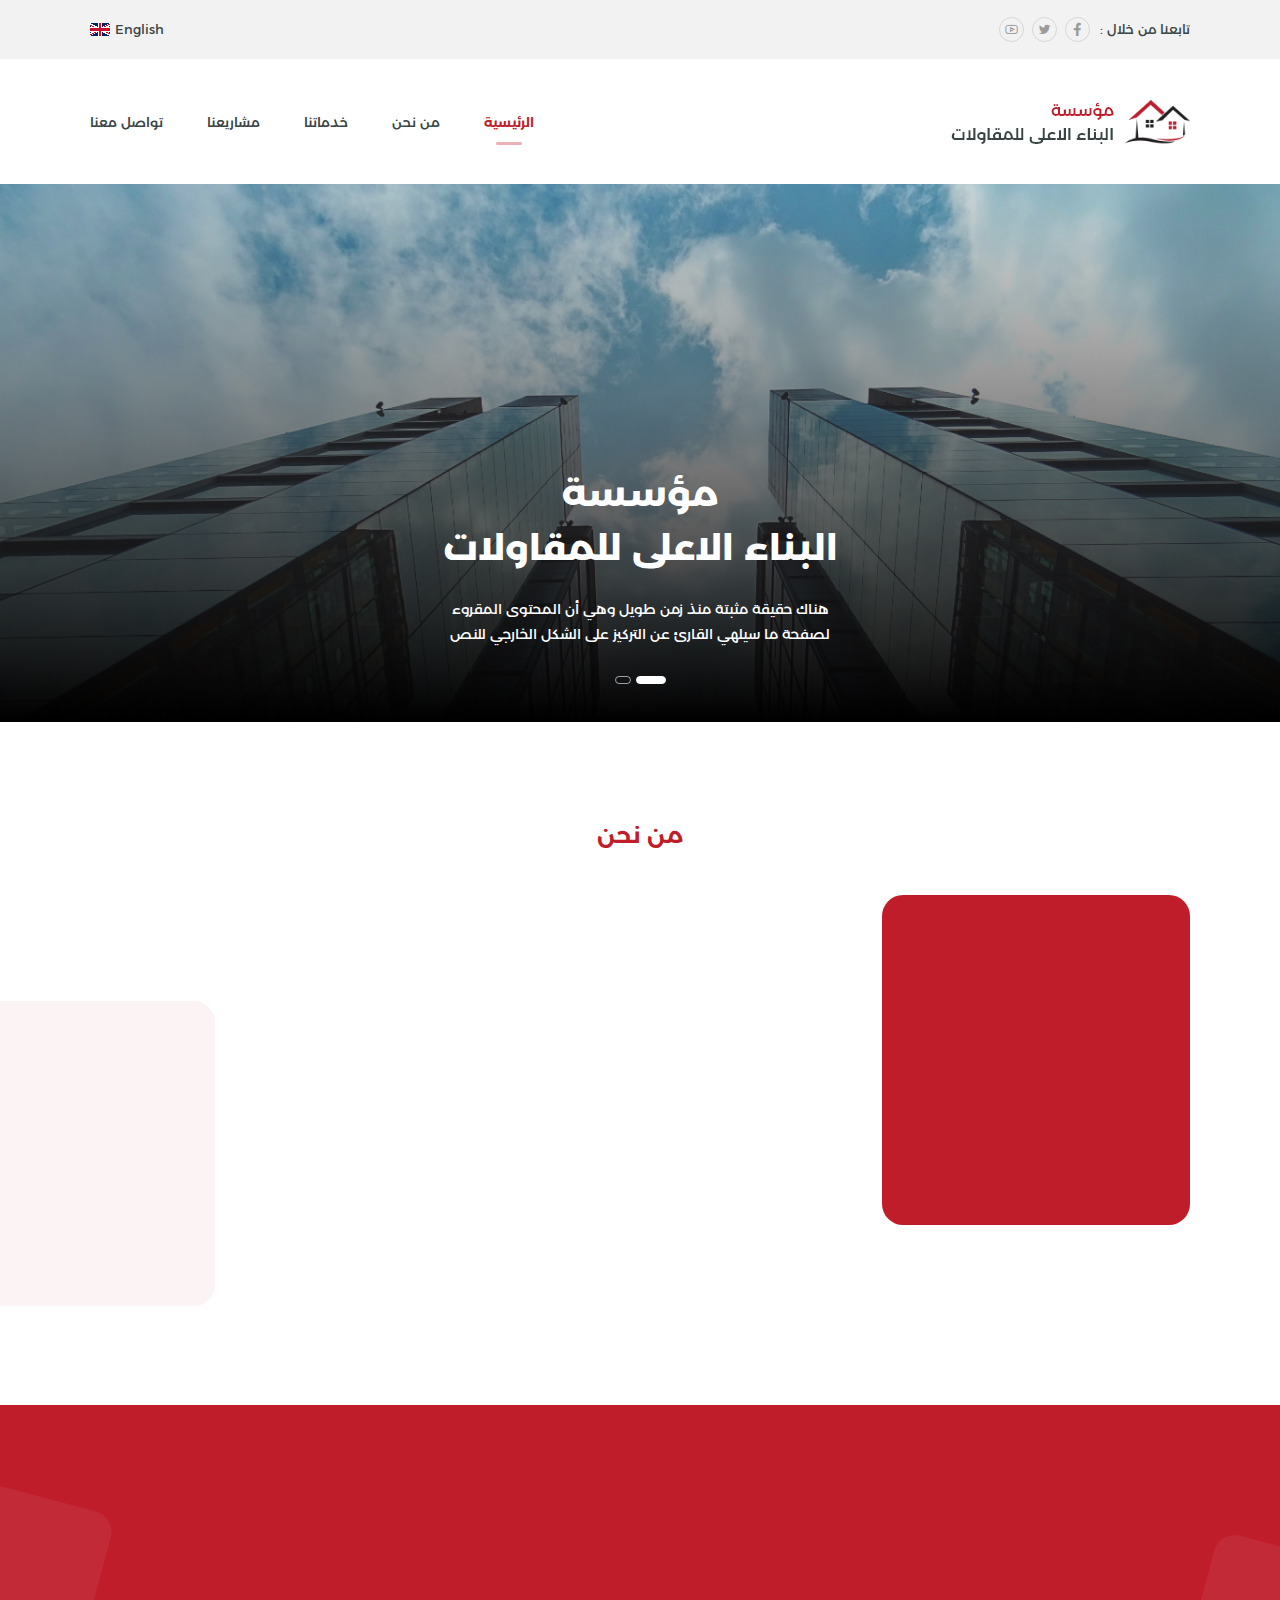
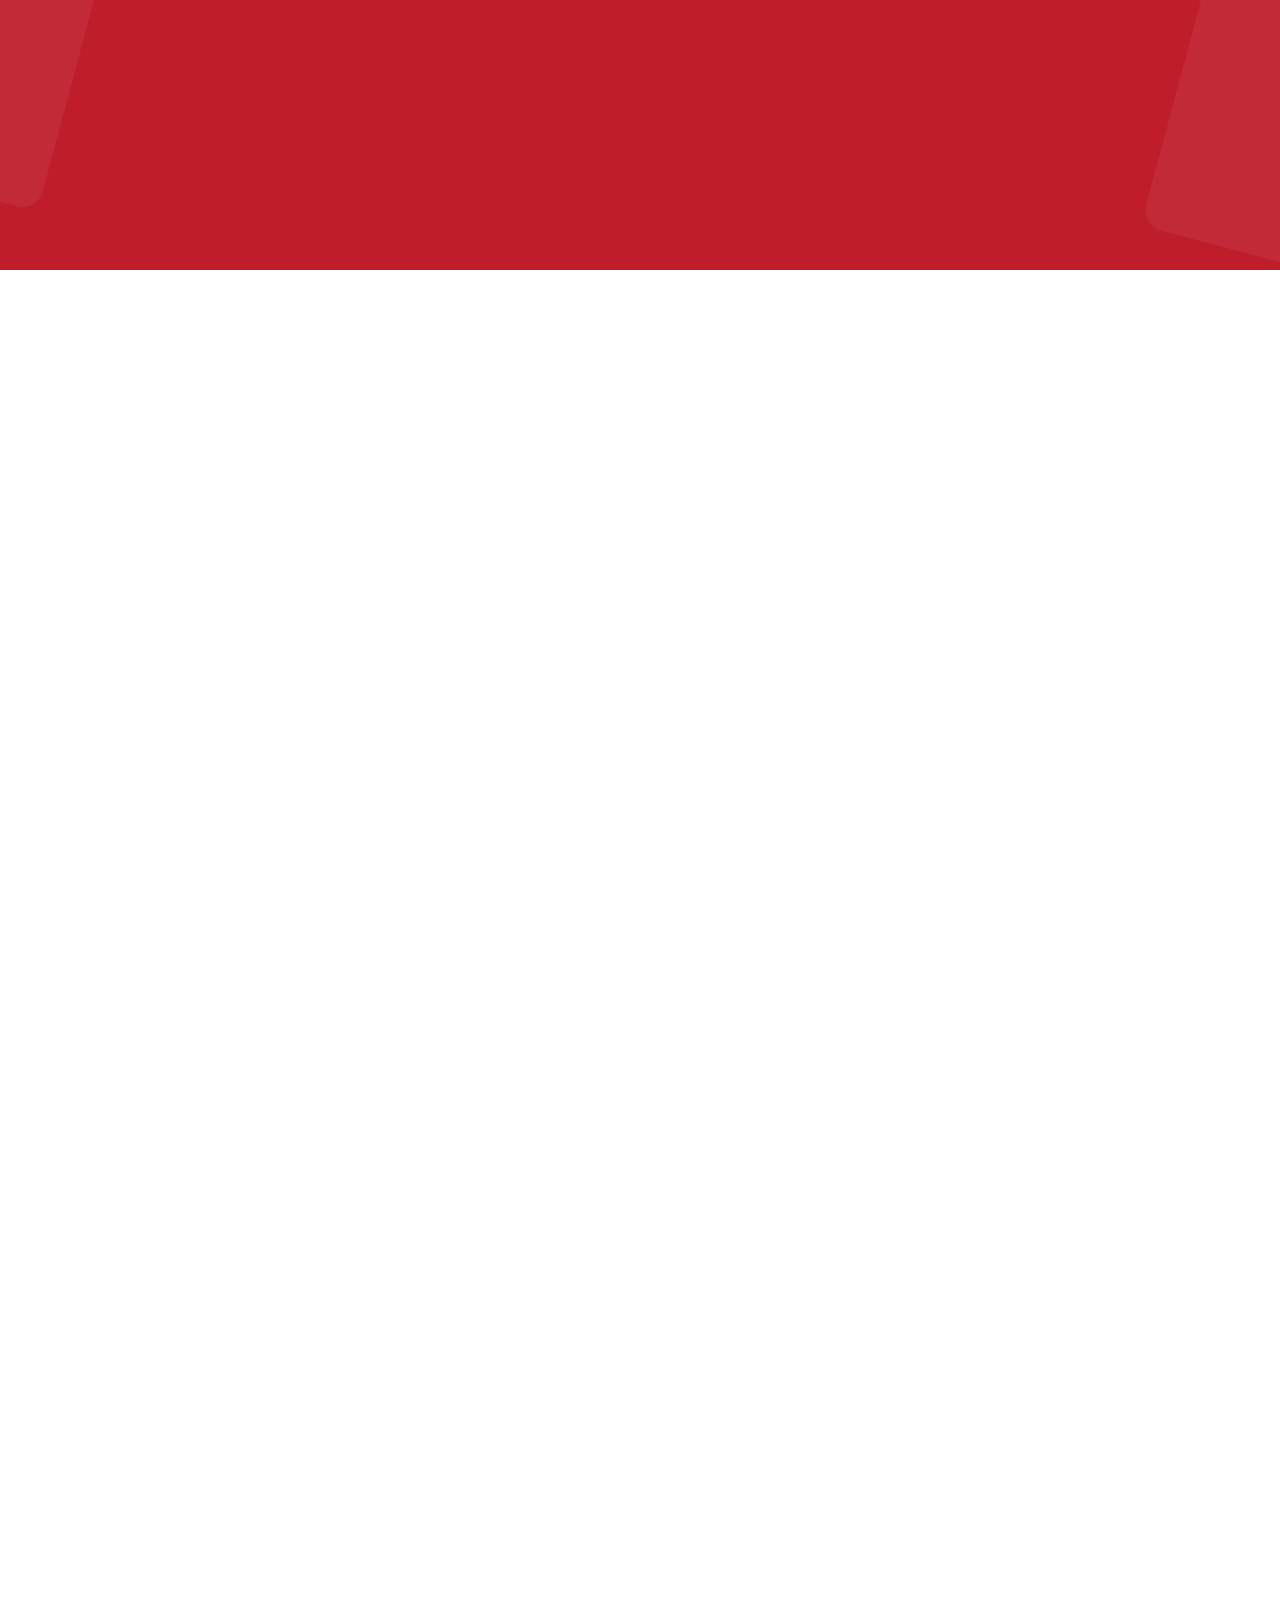
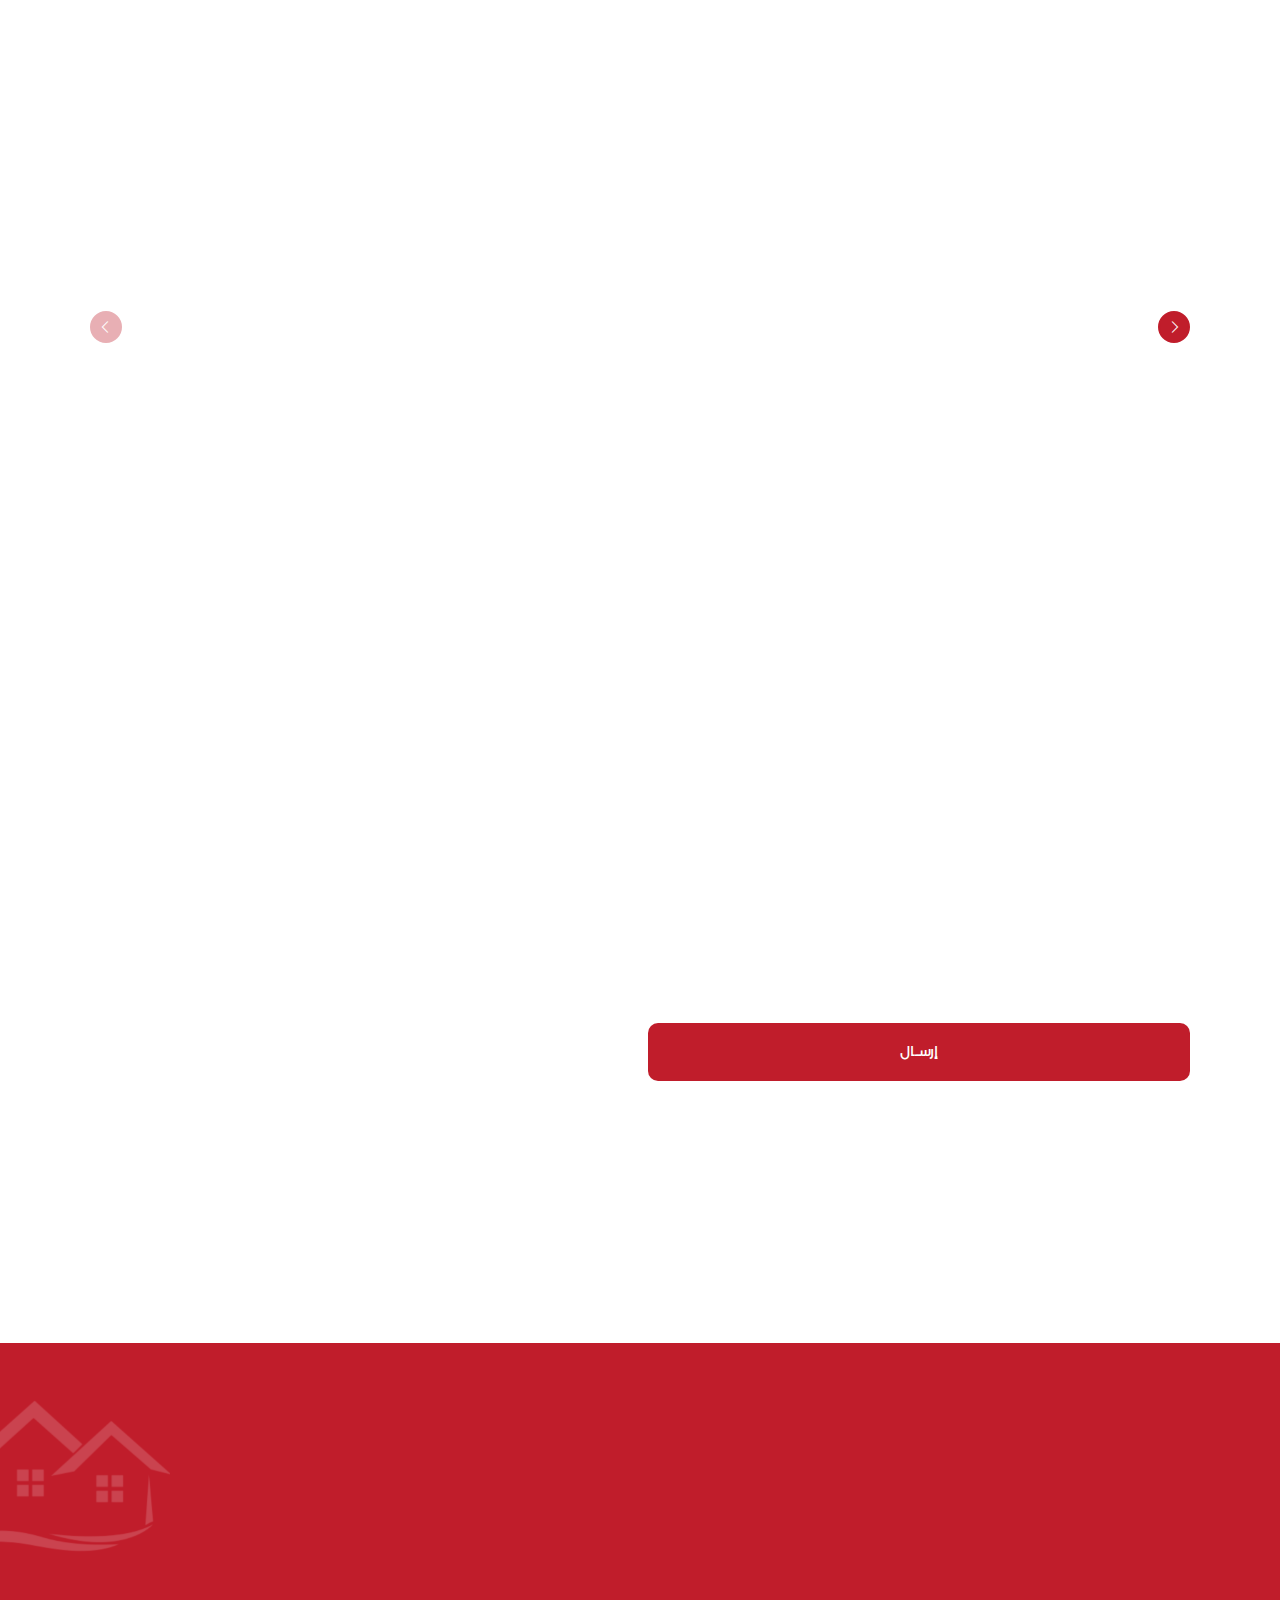
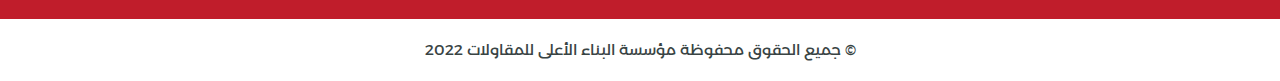
==== commit 765cecd9: "sal" ====
--- a/index.html
+++ b/index.html
@@ -129,16 +129,20 @@
     <section class="about-sec">
       <div class="pattern-square"></div>
       <div class="container">
-        <h3 class="sec-head">من نحن</h3>
+        <h3 class="sec-head" data-sal="slide-up">من نحن</h3>
         <div class="about-grid">
           <div class="about-img-cont">
             <div class="about-img-pattern"></div>
             <div
               class="about-img"
-              style="background-image: url(images/about/main.jpg)"
+              style="
+                background-image: url(images/about/main.jpg);
+                --sal-delay: 0.2s;
+              "
+              data-sal="zoom-in"
             ></div>
           </div>
-          <div class="about-text">
+          <div class="about-text" data-sal="slide-up" style="--sal-delay: 0.4s">
             <p>
               نظرا للتوسع الكبير في أعمال اإلنشاءات والطرق بالمملكة
               العربيةالسعودية وخاصة بمكة المكرمة والمشاعر المقدسة وترافق ذلك مع
@@ -163,7 +167,7 @@
       <div class="pattern-square"></div>
       <div class="container">
         <div class="feats-cont">
-          <div class="feat">
+          <div class="feat" data-sal="flip-up">
             <div class="feat-icon">
               <img src="images/about/01.svg" class="img-fluid" />
             </div>
@@ -174,7 +178,7 @@
               اإلنجاز
             </p>
           </div>
-          <div class="feat">
+          <div class="feat" data-sal="flip-up" style="--sal-delay: 0.2s">
             <div class="feat-icon">
               <img src="images/about/02.svg" class="img-fluid" />
             </div>
@@ -185,7 +189,7 @@
               والحرجة في مختلف المجاالت واألماكن
             </p>
           </div>
-          <div class="feat">
+          <div class="feat" data-sal="flip-up" style="--sal-delay: 0.4s">
             <div class="feat-icon">
               <img src="images/about/03.svg" class="img-fluid" />
             </div>
@@ -206,9 +210,13 @@
     <!-- Start Services -->
     <section class="services-sec">
       <div class="container">
-        <h3 class="sec-head">خدماتنا</h3>
+        <h3 class="sec-head" data-sal="slide-up">خدماتنا</h3>
         <div class="services-grid">
-          <div class="service-item">
+          <div
+            class="service-item"
+            data-sal="slide-down"
+            style="--sal-delay: 0.2s"
+          >
             <a href="service.html" class="service-img">
               <img src="images/services/01.jpg" class="img-fluid" />
             </a>
@@ -230,7 +238,11 @@
               <a href="service.html" class="service-link">عرض المزيد</a>
             </div>
           </div>
-          <div class="service-item">
+          <div
+            class="service-item"
+            data-sal="slide-down"
+            style="--sal-delay: 0.4s"
+          >
             <a href="service.html" class="service-img">
               <img src="images/services/02.jpg" class="img-fluid" />
             </a>
@@ -252,7 +264,11 @@
               <a href="service.html" class="service-link">عرض المزيد</a>
             </div>
           </div>
-          <div class="service-item">
+          <div
+            class="service-item"
+            data-sal="slide-down"
+            style="--sal-delay: 0.6s"
+          >
             <a href="service.html" class="service-img">
               <img src="images/services/03.jpg" class="img-fluid" />
             </a>
@@ -274,7 +290,11 @@
               <a href="service.html" class="service-link">عرض المزيد</a>
             </div>
           </div>
-          <div class="service-item">
+          <div
+            class="service-item"
+            data-sal="slide-down"
+            style="--sal-delay: 0.4s"
+          >
             <a href="service.html" class="service-img">
               <img src="images/services/04.jpg" class="img-fluid" />
             </a>
@@ -296,7 +316,11 @@
               <a href="service.html" class="service-link">عرض المزيد</a>
             </div>
           </div>
-          <div class="service-item">
+          <div
+            class="service-item"
+            data-sal="slide-down"
+            style="--sal-delay: 0.2s"
+          >
             <a href="service.html" class="service-img">
               <img src="images/services/05.jpg" class="img-fluid" />
             </a>
@@ -318,7 +342,7 @@
               <a href="service.html" class="service-link">عرض المزيد</a>
             </div>
           </div>
-          <div class="service-item">
+          <div class="service-item" data-sal="slide-down">
             <a href="service.html" class="service-img">
               <img src="images/services/06.jpg" class="img-fluid" />
             </a>
@@ -348,12 +372,17 @@
     <!-- Start Projects -->
     <section class="projects-sec">
       <div class="container">
-        <h3 class="sec-head">مشاريعنا</h3>
+        <h3 class="sec-head" data-sal="slide-up">مشاريعنا</h3>
         <div class="projects-slider">
           <div class="swiper">
             <div class="swiper-wrapper">
               <div class="swiper-slide">
-                <a href="project.html" class="project-item">
+                <a
+                  href="project.html"
+                  class="project-item"
+                  data-sal="zoom-in"
+                  style="--sal-delay: 0.2s"
+                >
                   <img src="images/projects/01.jpg" class="img-fluid" />
                   <div class="project-text">
                     <h4 class="project-name">فندق رومين لايت بالحي الشرقي</h4>
@@ -371,7 +400,12 @@
                 </a>
               </div>
               <div class="swiper-slide">
-                <a href="project.html" class="project-item">
+                <a
+                  href="project.html"
+                  class="project-item"
+                  data-sal="zoom-in"
+                  style="--sal-delay: 0.4s"
+                >
                   <img src="images/projects/02.jpg" class="img-fluid" />
                   <div class="project-text">
                     <h4 class="project-name">المبنى التجاري الدولي</h4>
@@ -424,32 +458,44 @@
     <!-- Start Contact -->
     <section class="contact-sec">
       <div class="container">
-        <h3 class="sec-head">تواصل معنا</h3>
+        <h3 class="sec-head" data-sal="slide-up">تواصل معنا</h3>
         <div class="contact-grid">
           <div class="contact-form">
             <form>
-              <div class="contact-group">
+              <div class="contact-group" data-sal="slide-down">
                 <input
                   type="text"
                   class="contact-control"
                   placeholder="الاسم بالكامل"
                 />
               </div>
-              <div class="contact-group">
+              <div
+                class="contact-group"
+                data-sal="slide-down"
+                style="--sal-delay: 0.2s"
+              >
                 <input
                   type="text"
                   class="contact-control"
                   placeholder="البريد الإلكتروني / رقم الجوال"
                 />
               </div>
-              <div class="contact-group">
+              <div
+                class="contact-group"
+                data-sal="slide-down"
+                style="--sal-delay: 0.4s"
+              >
                 <input
                   type="text"
                   class="contact-control"
                   placeholder="عنوان الرسالة"
                 />
               </div>
-              <div class="contact-group">
+              <div
+                class="contact-group"
+                data-sal="slide-down"
+                style="--sal-delay: 0.6s"
+              >
                 <textarea
                   class="contact-control"
                   placeholder="عنوان الرسالة"
@@ -458,11 +504,11 @@
               <button class="contact-btn">إرســال</button>
             </form>
           </div>
-          <div class="contact-img">
+          <div class="contact-img" data-sal="zoom-in">
             <img src="images/contact.svg" class="img-fluid" />
           </div>
         </div>
-        <div class="methods-grid">
+        <div class="methods-grid" data-sal="slide-down">
           <a href="tel:+96652520580" class="method-link">
             <div class="method-cont">
               <div class="contact-pattern">
@@ -502,7 +548,7 @@
         <img src="images/footer.svg" class="img-fluid" />
       </div>
       <div class="container">
-        <div class="footer">
+        <div class="footer" data-sal="slide-up">
           <ul class="footer-list list-unstyled">
             <li><a href="index.html" class="footer-link">الرئيسية</a></li>
             <li><a href="about.html" class="footer-link">من نحن</a></li>
--- a/css/main.css
+++ b/css/main.css
@@ -1,3 +1,7 @@
+:root {
+  --sal-duration: 1s;
+}
+
 @-webkit-keyframes vibe {
   0%, 100% {
     transform: translateY(0);
@@ -12,6 +16,7 @@
     transform: translateY(-4px);
   }
 }
+
 @keyframes vibe {
   0%, 100% {
     transform: translateY(0);
@@ -103,6 +108,15 @@
 @media (max-width: 767px) {
   .container {
     --bs-gutter-x: 30px;
+  }
+}
+
+.content {
+  padding-bottom: 75px;
+}
+@media (max-width: 767px) {
+  .content {
+    padding-bottom: 40p;
   }
 }
 
@@ -567,6 +581,40 @@
   color: #fff;
 }
 
+.service-single-sec {
+  padding-top: 100px;
+}
+@media (max-width: 991px) {
+  .service-single-sec {
+    padding-top: 50px;
+  }
+}
+
+.service-single-img {
+  display: flex;
+  align-items: center;
+  justify-content: center;
+}
+
+.service-single-text {
+  font-size: 16px;
+  color: #394444;
+  font-weight: 400;
+  line-height: 1.67;
+  margin-top: 40px;
+}
+.service-single-text p:last-of-type {
+  margin: 0;
+}
+@media (max-width: 991px) {
+  .service-single-text {
+    padding-top: 20px;
+    text-align: justify;
+    -moz-text-align-last: center;
+         text-align-last: center;
+  }
+}
+
 .projects-slider {
   position: relative;
   padding: 0 50px;
@@ -646,6 +694,24 @@
 .projects-slider .swiper-rtl .swiper-button-prev {
   right: 0;
   left: auto;
+}
+
+.projects-grid {
+  display: grid;
+  grid-template-columns: 1fr 1fr;
+  gap: 30px 15px;
+  padding: 0 50px;
+}
+@media (max-width: 1199px) {
+  .projects-grid {
+    padding: 0;
+  }
+}
+@media (max-width: 991px) {
+  .projects-grid {
+    grid-template-columns: 1fr;
+    gap: 20px;
+  }
 }
 
 .project-item {
@@ -697,6 +763,40 @@
 }
 .project-item:hover img {
   transform: scale(1.05) rotate(2.5deg);
+}
+
+.project-single-sec {
+  padding-top: 100px;
+}
+@media (max-width: 991px) {
+  .project-single-sec {
+    padding-top: 50px;
+  }
+}
+
+.project-single-img {
+  display: flex;
+  align-items: center;
+  justify-content: center;
+}
+
+.project-single-text {
+  font-size: 16px;
+  color: #394444;
+  font-weight: 400;
+  line-height: 1.67;
+  margin-top: 40px;
+}
+.project-single-text p:last-of-type {
+  margin: 0;
+}
+@media (max-width: 991px) {
+  .project-single-text {
+    padding-top: 20px;
+    text-align: justify;
+    -moz-text-align-last: center;
+         text-align-last: center;
+  }
 }
 
 .contact-grid {
@@ -1070,6 +1170,81 @@
   .menu-btn {
     display: flex;
   }
+}
+
+.breadcrumb-sec {
+  display: flex;
+  align-items: center;
+  justify-content: center;
+  flex-direction: column;
+  background-size: cover;
+  background-position: center;
+  position: relative;
+  transform: perspective(1px);
+  text-align: center;
+  padding: 40px 15px;
+  color: #fff;
+}
+@media (max-width: 767px) {
+  .breadcrumb-sec {
+    padding: 25px 15px;
+  }
+}
+.breadcrumb-sec::after {
+  background-color: #394444;
+  opacity: 0.75;
+  content: "";
+  position: absolute;
+  top: 0;
+  left: 0;
+  right: 0;
+  bottom: 0;
+  z-index: -1;
+}
+
+.page-title {
+  font-size: 36px;
+  font-weight: 700;
+  line-height: 1.5;
+  margin: 0 0 23px;
+}
+@media (max-width: 767px) {
+  .page-title {
+    font-size: 26px;
+    margin: 0;
+  }
+}
+
+.breadcrumb-list {
+  display: flex;
+  align-items: center;
+  justify-content: center;
+  margin: 0;
+}
+@media (max-width: 767px) {
+  .breadcrumb-list {
+    display: none;
+  }
+}
+.breadcrumb-list li {
+  display: flex;
+  align-items: center;
+  justify-content: center;
+}
+.breadcrumb-list li ~ li::before {
+  content: "/";
+  font-size: 14px;
+  color: #fff;
+  margin: 0 10px;
+}
+.breadcrumb-list a {
+  font-size: 14px;
+  color: #fff;
+  text-decoration: none;
+  transition: all 0.3s ease-in-out;
+}
+.breadcrumb-list a:hover {
+  color: #c01d2b;
 }
 
 .sec-head {
